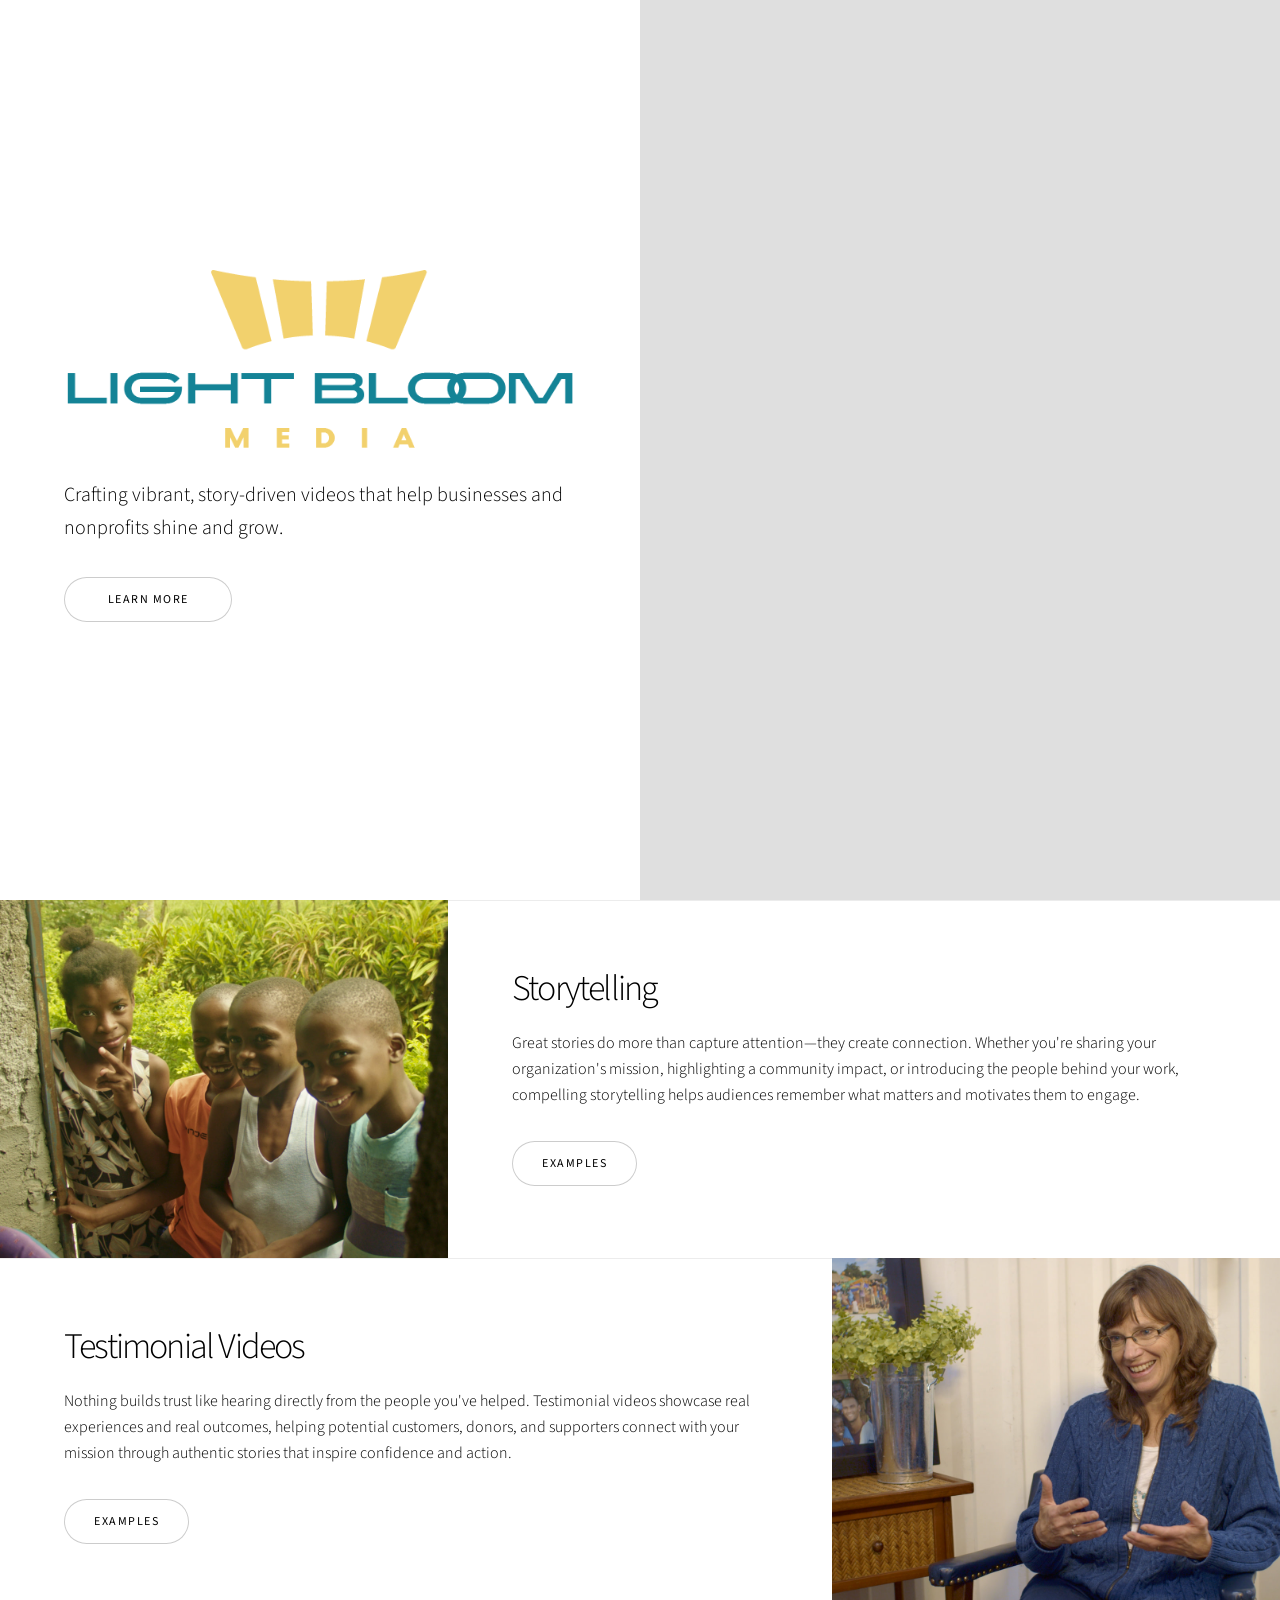
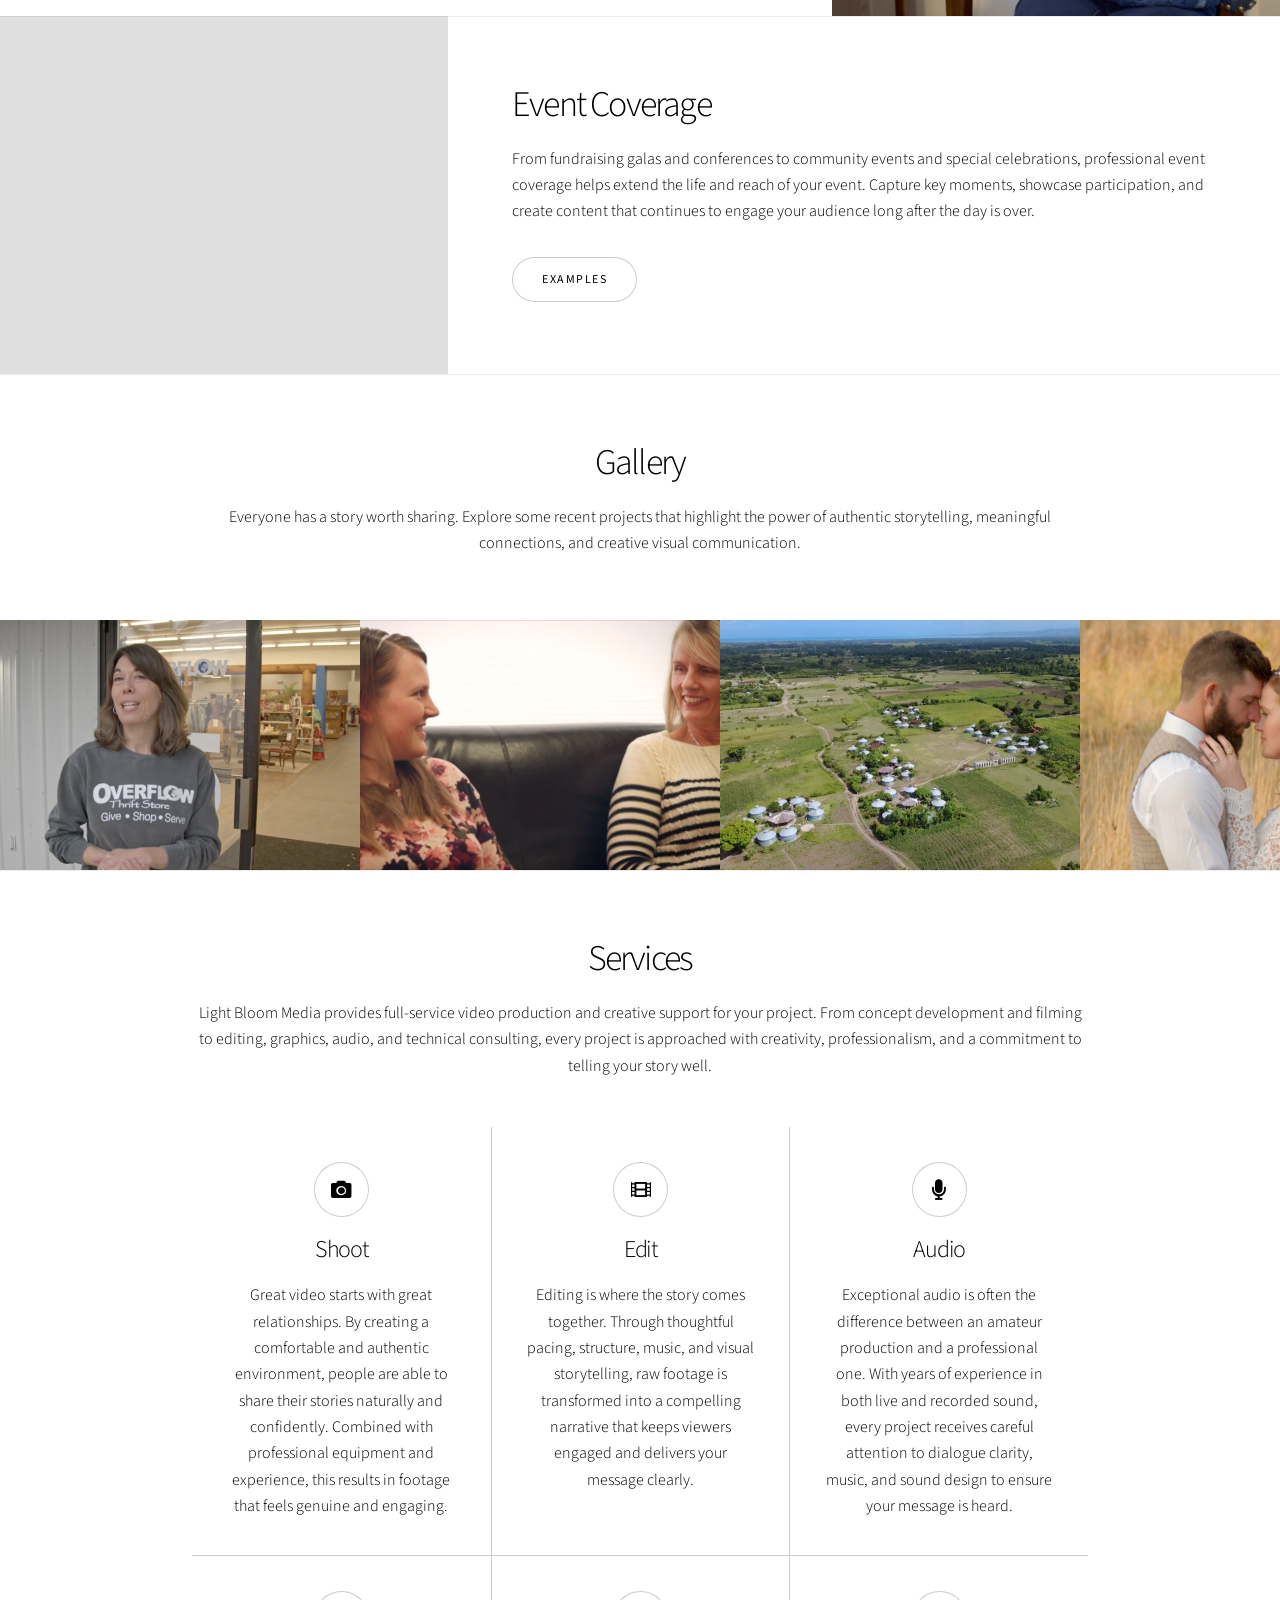
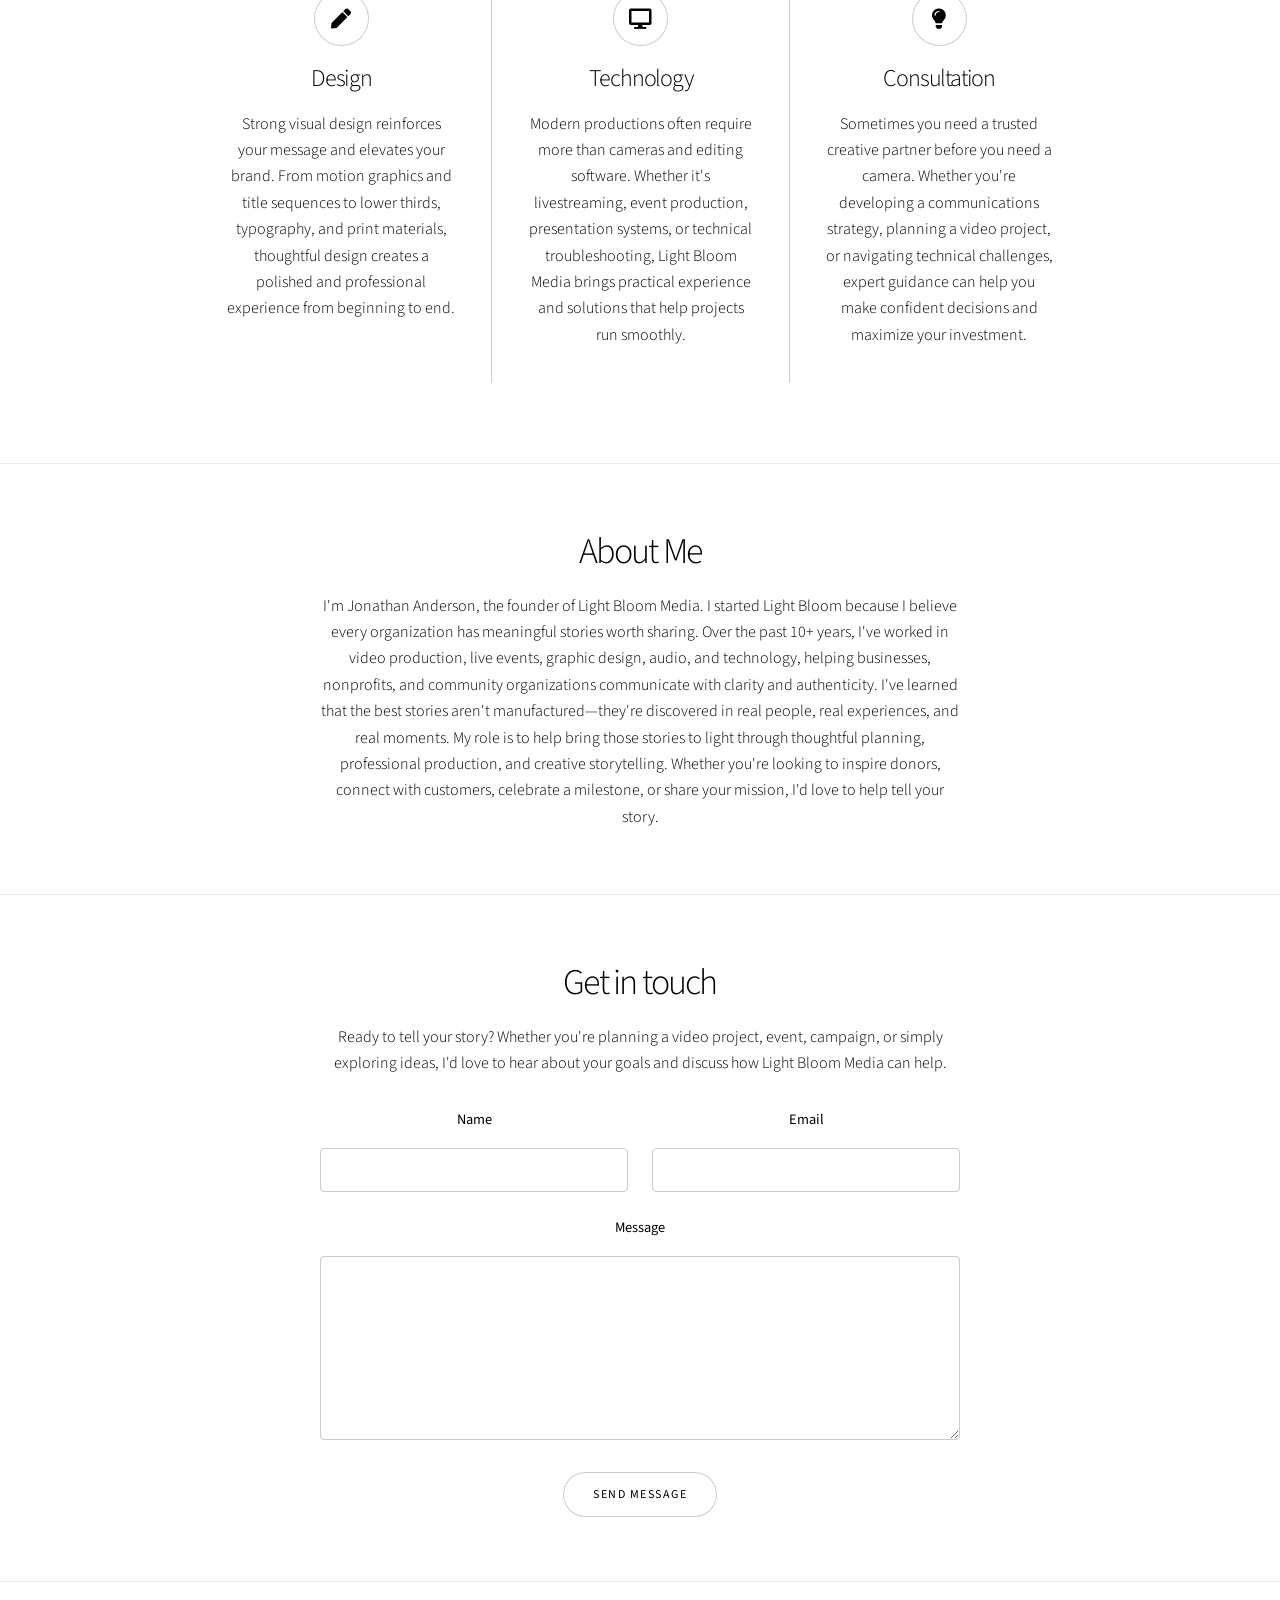
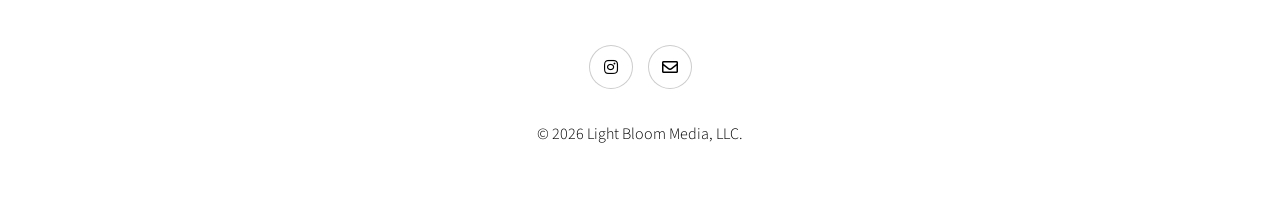
==== index.html @ f7e00048 "Add files via upload" ====
<!DOCTYPE HTML>
<!--
	Story by HTML5 UP
	html5up.net | @ajlkn
	Free for personal and commercial use under the CCA 3.0 license (html5up.net/license)
-->
<html>
	<head>
		<title>Light Bloom Media | Video Production in Ames, Iowa</title>
		<meta name="description" content="Professional video production, storytelling, event coverage, and creative services for nonprofits, businesses, and organizations in Iowa.">
		<meta charset="utf-8" />
		<meta name="viewport" content="width=device-width, initial-scale=1, user-scalable=no" />
		<meta property="og:title" content="Light Bloom Media">
		<meta property="og:image" content="https://lightbloommedia.com/images/social-preview.jpg">
		<link rel="stylesheet" href="assets/css/main.css" />
		<link rel="icon" type="image/png" href="images/favicon.png">
		<noscript><link rel="stylesheet" href="assets/css/noscript.css" /></noscript>
	</head>
	<body class="is-preload">

		<!-- Wrapper -->
			<div id="wrapper" class="divided">

				<!-- One -->
					<section class="banner style1 orient-left content-align-left image-position-right fullscreen onload-image-fade-in onload-content-fade-right">
						<div class="content">
							<a href="#">
    							<img src="images/LightBloomLogo.png" class="hero-logo" alt="Light Bloom Media Logo">
							</a>
							<h1></h1>
							<p class="major">Crafting vibrant, story-driven videos that help businesses and nonprofits shine and grow.</p>
							<!--
							<p>Professional video production for nonprofits, small businesses, and organizations that want to connect, inspire, and grow. With more than a decade of experience in storytelling, production, and creative strategy, Light Bloom Media helps bring your message to life through authentic, impactful video.</p>
							-->
							<ul class="actions stacked">
								<li><a href="#first" class="button big wide smooth-scroll-middle">Learn More</a></li>
							</ul>
						</div>
						<div class="image">
   							<video autoplay muted loop playsinline>
        						<source src="videos/banner-loop.mp4" type="video/mp4">
    						</video>
						</div>
					</section>

				<!-- Two -->
					<section class="spotlight style1 orient-right content-align-left image-position-center onscroll-image-fade-in" id="first">
						<div class="content">
							<h2>Storytelling</h2>
							<p>Great stories do more than capture attention—they create connection. Whether you're sharing your organization's mission, highlighting a community impact, or introducing the people behind your work, compelling storytelling helps audiences remember what matters and motivates them to engage.</p>
							
							<ul class="actions stacked">
								<li><a href="#gallery" class="button smooth-scroll-middle">Examples</a></li>
							</ul>
						</div>
						<div class="image">
							<img src="images/spotlight01.jpg" alt="" />
						</div>
					</section>

				<!-- Three -->
					<section class="spotlight style1 orient-left content-align-left image-position-center onscroll-image-fade-in">
						<div class="content">
							<h2>Testimonial Videos</h2>
							<p>Nothing builds trust like hearing directly from the people you've helped. Testimonial videos showcase real experiences and real outcomes, helping potential customers, donors, and supporters connect with your mission through authentic stories that inspire confidence and action.</p>
							<ul class="actions stacked">
								<li><a href="#gallery" class="button smooth-scroll-middle">Examples</a></li>
							</ul>
						</div>
						<div class="image">
							<img src="images/spotlight02.jpg" alt="" />
						</div>
					</section>

				<!-- Four -->
					<section class="spotlight style1 orient-right content-align-left image-position-center onscroll-image-fade-in">
						<div class="content">
							<h2>Event Coverage</h2>
							<p>From fundraising galas and conferences to community events and special celebrations, professional event coverage helps extend the life and reach of your event. Capture key moments, showcase participation, and create content that continues to engage your audience long after the day is over.</p>
							<ul class="actions stacked">
								<li><a href="#gallery" class="button smooth-scroll-middle">Examples</a></li>
							</ul>
						</div>
						<div class="image">
							<img src="images/spotlight03.jpg" alt="" />
						</div>
					</section>

				<!-- Five -->
					<section id="gallery" class="wrapper style1 align-center">
						<div class="inner">
							<h2>Gallery</h2>
							<p>Everyone has a story worth sharing. Explore some recent projects that highlight the power of authentic storytelling, meaningful connections, and creative visual communication.</p>
						</div>

						<!-- Gallery -->
							<div class="gallery style2 medium lightbox onscroll-fade-in">
								
								<article>
									<a href="https://youtu.be/zfo6yn4j-vM?si=Jwyz22URP2anFP8B" class="image" target="_blank">
										<img src="images/gallery/thumbs/Overflow02_Thumb.jpg" alt="" />
									</a>
									<div class="caption">
										<h3>Overflow Thrift Stores</h3>
										<p>Sharing this non-profit's amazing journey and incredible impact.</p>
										<ul class="actions fixed">
											<li><span class="button small">View</span></li>
										</ul>
									</div>
								</article>

								<article>
									<a href="https://youtu.be/YZbrfVzcMxw?si=xcRbR5KcUyZwLhSa" class="image" target="_blank">
										<img src="images/gallery/thumbs/Obria01_Thumb.jpg" alt="" />
									</a>
									<div class="caption">
										<h3>Obria Clinics</h3>
										<p>Shedding light on heartfelt and human connection moments.</p>
										<ul class="actions fixed">
											<li><span class="button small">View</span></li>
										</ul>
									</div>
								</article>
								<article>
									<a href="https://youtu.be/iaEE2YuQV08?si=D22RiLDFnsC9GdOX" class="image" target="_blank">
										<img src="images/gallery/thumbs/GoServ01_Thumb.jpg" alt="" />
									</a>
									<div class="caption">
										<h3>GoServ Global</h3>
										<p>Highlighting the stories of organizations that help, and how you can partner.</p>
										<ul class="actions fixed">
											<li><span class="button small">View</span></li>
										</ul>
									</div>
								</article>
								<article>
									<a href="https://youtu.be/Cdg1iQUGsQk?si=qFujRtHtUBbdiPmO" class="image" target="_blank">
										<img src="images/gallery/thumbs/Wedding01_Thumb.jpg" alt="" />
									</a>
									<div class="caption">
										<h3>Weddings</h3>
										<p>Capturing the moments, memories, and beauty of this life-changing day.</p>
										<ul class="actions fixed">
											<li><span class="button small">View</span></li>
										</ul>
									</div>
								</article>
								<!--
								<article>
									<a href="images/gallery/fulls/05.jpg" class="image">
										<img src="images/gallery/thumbs/05.jpg" alt="" />
									</a>
									<div class="caption">
										<h3>Ultrices Magna</h3>
										<p>Lorem ipsum dolor amet, consectetur magna etiam elit. Etiam sed ultrices.</p>
										<ul class="actions fixed">
											<li><span class="button small">View</span></li>
										</ul>
									</div>
								</article>
								<article>
									<a href="images/gallery/fulls/06.jpg" class="image">
										<img src="images/gallery/thumbs/06.jpg" alt="" />
									</a>
									<div class="caption">
										<h3>Sed Tempus</h3>
										<p>Lorem ipsum dolor amet, consectetur magna etiam elit. Etiam sed ultrices.</p>
										<ul class="actions fixed">
											<li><span class="button small">View</span></li>
										</ul>
									</div>
								</article>
								<article>
									<a href="images/gallery/fulls/07.jpg" class="image">
										<img src="images/gallery/thumbs/07.jpg" alt="" />
									</a>
									<div class="caption">
										<h3>Ipsum Lorem</h3>
										<p>Lorem ipsum dolor amet, consectetur magna etiam elit. Etiam sed ultrices.</p>
										<ul class="actions fixed">
											<li><span class="button small">View</span></li>
										</ul>
									</div>
								</article>
								<article>
									<a href="images/gallery/fulls/08.jpg" class="image">
										<img src="images/gallery/thumbs/08.jpg" alt="" />
									</a>
									<div class="caption">
										<h3>Magna Risus</h3>
										<p>Lorem ipsum dolor amet, consectetur magna etiam elit. Etiam sed ultrices.</p>
										<ul class="actions fixed">
											<li><span class="button small">View</span></li>
										</ul>
									</div>
								</article>
								<article>
									<a href="images/gallery/fulls/09.jpg" class="image">
										<img src="images/gallery/thumbs/09.jpg" alt="" />
									</a>
									<div class="caption">
										<h3>Tempus Dolor</h3>
										<p>Lorem ipsum dolor amet, consectetur magna etiam elit. Etiam sed ultrices.</p>
										<ul class="actions fixed">
											<li><span class="button small">View</span></li>
										</ul>
									</div>
								</article>
								<article>
									<a href="images/gallery/fulls/10.jpg" class="image">
										<img src="images/gallery/thumbs/10.jpg" alt="" />
									</a>
									<div class="caption">
										<h3>Sed Etiam</h3>
										<p>Lorem ipsum dolor amet, consectetur magna etiam elit. Etiam sed ultrices.</p>
										<ul class="actions fixed">
											<li><span class="button small">View</span></li>
										</ul>
									</div>
								</article>
								<article>
									<a href="images/gallery/fulls/11.jpg" class="image">
										<img src="images/gallery/thumbs/11.jpg" alt="" />
									</a>
									<div class="caption">
										<h3>Magna Lorem</h3>
										<p>Lorem ipsum dolor amet, consectetur magna etiam elit. Etiam sed ultrices.</p>
										<ul class="actions fixed">
											<li><span class="button small">View</span></li>
										</ul>
									</div>
								</article>
								<article>
									<a href="images/gallery/fulls/12.jpg" class="image">
										<img src="images/gallery/thumbs/12.jpg" alt="" />
									</a>
									<div class="caption">
										<h3>Ipsum Dolor</h3>
										<p>Lorem ipsum dolor amet, consectetur magna etiam elit. Etiam sed ultrices.</p>
										<ul class="actions fixed">
											<li><span class="button small">View</span></li>
										</ul>
									</div>
								</article>
								-->
							</div>

					</section>

				<!-- Six -->
					<section class="wrapper style1 align-center">
						<div class="inner">
							<h2>Services</h2>
							<p>Light Bloom Media provides full-service video production and creative support for your project. From concept development and filming to editing, graphics, audio, and technical consulting, every project is approached with creativity, professionalism, and a commitment to telling your story well.
							</p>
							<div class="items style1 medium onscroll-fade-in">
								<section>
									<span class="icon solid style2 major fa-camera"></span>
									<h3>Shoot</h3>
									<p>Great video starts with great relationships. By creating a comfortable and authentic environment, people are able to share their stories naturally and confidently. Combined with professional equipment and experience, this results in footage that feels genuine and engaging.</p>
								</section>
								<section>
									<span class="icon solid style2 major fa-film"></span>
									<h3>Edit</h3>
									<p>Editing is where the story comes together. Through thoughtful pacing, structure, music, and visual storytelling, raw footage is transformed into a compelling narrative that keeps viewers engaged and delivers your message clearly.</p>
								</section>
								<section>
									<span class="icon solid style2 major fa-microphone"></span>
									<h3>Audio</h3>
									<p>Exceptional audio is often the difference between an amateur production and a professional one. With years of experience in both live and recorded sound, every project receives careful attention to dialogue clarity, music, and sound design to ensure your message is heard.</p>
								</section>
								<section>
									<span class="icon solid style2 major fa-pen"></span>
									<h3>Design</h3>
									<p>Strong visual design reinforces your message and elevates your brand. From motion graphics and title sequences to lower thirds, typography, and print materials, thoughtful design creates a polished and professional experience from beginning to end.</p>
								</section>
								<section>
									<span class="icon solid style2 major fa-desktop"></span>
									<h3>Technology</h3>
									<p>Modern productions often require more than cameras and editing software. Whether it's livestreaming, event production, presentation systems, or technical troubleshooting, Light Bloom Media brings practical experience and solutions that help projects run smoothly.</p>
								</section>
								<section>
									<span class="icon solid style2 major fa-lightbulb"></span>
									<h3>Consultation</h3>
									<p>Sometimes you need a trusted creative partner before you need a camera. Whether you're developing a communications strategy, planning a video project, or navigating technical challenges, expert guidance can help you make confident decisions and maximize your investment.</p>
								</section>
<!--
								<section>
									<span class="icon solid style2 major fa-desktop"></span>
									<h3>Aliquam</h3>
									<p>Capturing honest moments is more than just using the right gear, it's helping people feel at ease so they can share from the heart.</p>
								</section>
								<section>
									<span class="icon solid style2 major fa-sync-alt"></span>
									<h3>Elit</h3>
									<p>Lorem ipsum dolor sit amet, consectetur adipiscing elit. Morbi dui turpis, cursus eget orci amet aliquam congue semper. Etiam eget ultrices risus nec tempor elit.</p>
								</section>
								<section>
									<span class="icon solid style2 major fa-hashtag"></span>
									<h3>Morbi</h3>
									<p>Lorem ipsum dolor sit amet, consectetur adipiscing elit. Morbi dui turpis, cursus eget orci amet aliquam congue semper. Etiam eget ultrices risus nec tempor elit.</p>
								</section>
								<section>
									<span class="icon solid style2 major fa-bolt"></span>
									<h3>Turpis</h3>
									<p>Lorem ipsum dolor sit amet, consectetur adipiscing elit. Morbi dui turpis, cursus eget orci amet aliquam congue semper. Etiam eget ultrices risus nec tempor elit.</p>
								</section>
								<section>
									<span class="icon solid style2 major fa-envelope"></span>
									<h3>Ultrices</h3>
									<p>Lorem ipsum dolor sit amet, consectetur adipiscing elit. Morbi dui turpis, cursus eget orci amet aliquam congue semper. Etiam eget ultrices risus nec tempor elit.</p>
								</section>
								<section>
									<span class="icon solid style2 major fa-leaf"></span>
									<h3>Risus</h3>
									<p>Lorem ipsum dolor sit amet, consectetur adipiscing elit. Morbi dui turpis, cursus eget orci amet aliquam congue semper. Etiam eget ultrices risus nec tempor elit.</p>
								</section>
-->
							</div>
						</div>
					</section>

				<!-- 6.5 -->
					<section class="wrapper style1 align-center">
						<div class="inner medium">
							<h2>About Me</h2>
							<p>I'm Jonathan Anderson, the founder of Light Bloom Media. I started Light Bloom because I believe every organization has meaningful stories worth sharing. Over the past 10+ years, I've worked in video production, live events, graphic design, audio, and technology, helping businesses, nonprofits, and community organizations communicate with clarity and authenticity. I've learned that the best stories aren't manufactured—they're discovered in real people, real experiences, and real moments. My role is to help bring those stories to light through thoughtful planning, professional production, and creative storytelling. Whether you're looking to inspire donors, connect with customers, celebrate a milestone, or share your mission, I'd love to help tell your story.</p>

						</div>
					</section>	

				<!-- Seven -->
					<section class="wrapper style1 align-center">
						<div class="inner medium">
							<h2>Get in touch</h2>
							<p>Ready to tell your story? Whether you're planning a video project, event, campaign, or simply exploring ideas, I'd love to hear about your goals and discuss how Light Bloom Media can help.</p>
							<form method="POST" action="/api/contact">
								<div class="fields">
									<div class="field half">
										<label for="name">Name</label>
										<input type="text" name="name" id="name" value="" />
									</div>
									<div class="field half">
										<label for="email">Email</label>
										<input type="email" name="email" id="email" value="" />
									</div>
									<div class="field">
										<label for="message">Message</label>
										<textarea name="message" id="message" rows="6"></textarea>
									</div>
								</div>
								<ul class="actions special">
									<li><input type="submit" name="submit" id="submit" value="Send Message" /></li>
								</ul>
							</form>

						</div>
					</section>

					

				<!-- Footer -->
					<footer class="wrapper style1 align-center">
						<div class="inner">
							<ul class="icons">
								<!--
								<li><a href="#" class="icon brands style2 fa-twitter"><span class="label">Twitter</span></a></li>
								<li><a href="#" class="icon brands style2 fa-facebook-f"><span class="label">Facebook</span></a></li>
								-->
								<li><a href="https://www.instagram.com/lightbloommedia/" class="icon brands style2 fa-instagram"><span class="label">Instagram</span></a></li>
								<!--
								<li><a href="#" class="icon brands style2 fa-linkedin-in"><span class="label">LinkedIn</span></a></li>
								-->
								<li><a href="mailto:jhughanderson@gmail.com" class="icon style2 fa-envelope"><span class="label">Email</span></a></li>
							</ul>
							<p>&copy; 2026 Light Bloom Media, LLC.</p>
						</div>
					</footer>

			</div>

		<!-- Scripts -->
			<script src="assets/js/jquery.min.js"></script>
			<script src="assets/js/jquery.scrollex.min.js"></script>
			<script src="assets/js/jquery.scrolly.min.js"></script>
			<script src="assets/js/browser.min.js"></script>
			<script src="assets/js/breakpoints.min.js"></script>
			<script src="assets/js/util.js"></script>
			<script src="assets/js/main.js"></script>

	</body>
</html>
---- assets/css/main.css ----
@import url(fontawesome-all.min.css);
@import url("https://fonts.googleapis.com/css?family=Source+Sans+Pro:300,300i,400,400i");

/*
	Story by HTML5 UP
	html5up.net | @ajlkn
	Free for personal and commercial use under the CCA 3.0 license (html5up.net/license)
*/

html, body, div, span, applet, object,
iframe, h1, h2, h3, h4, h5, h6, p, blockquote,
pre, a, abbr, acronym, address, big, cite,
code, del, dfn, em, img, ins, kbd, q, s, samp,
small, strike, strong, sub, sup, tt, var, b,
u, i, center, dl, dt, dd, ol, ul, li, fieldset,
form, label, legend, table, caption, tbody,
tfoot, thead, tr, th, td, article, aside,
canvas, details, embed, figure, figcaption,
footer, header, hgroup, menu, nav, output, ruby,
section, summary, time, mark, audio, video {
	margin: 0;
	padding: 0;
	border: 0;
	font-size: 100%;
	font: inherit;
	vertical-align: baseline;}

article, aside, details, figcaption, figure,
footer, header, hgroup, menu, nav, section {
	display: block;}

body {
	line-height: 1;
}

ol, ul {
	list-style: none;
}

blockquote, q {
	quotes: none;
}

	blockquote:before, blockquote:after, q:before, q:after {
		content: '';
		content: none;
	}

table {
	border-collapse: collapse;
	border-spacing: 0;
}

body {
	-webkit-text-size-adjust: none;
}

mark {
	background-color: transparent;
	color: inherit;
}

input::-moz-focus-inner {
	border: 0;
	padding: 0;
}

input, select, textarea {
	-moz-appearance: none;
	-webkit-appearance: none;
	-ms-appearance: none;
	appearance: none;
}

.hero-logo {
    width: 100%;
    max-width: 533px;
    height: auto;
}

.banner .image video {
    width: 100%;
    height: 100%;
    object-fit: cover;
    display: block;
}

/* Basic */

	@-ms-viewport {
		width: device-width;
	}

	body {
		-ms-overflow-style: scrollbar;
	}

	@media screen and (max-width: 480px) {

		html, body {
			min-width: 320px;
		}

	}

	html {
		box-sizing: border-box;
	}

	*, *:before, *:after {
		box-sizing: inherit;
	}

	body {
		background: #ffffff;
	}

		body.is-preload *, body.is-preload *:before, body.is-preload *:after {
			-moz-animation: none !important;
			-webkit-animation: none !important;
			-ms-animation: none !important;
			animation: none !important;
			-moz-transition: none !important;
			-webkit-transition: none !important;
			-ms-transition: none !important;
			transition: none !important;
		}

/* Type */

	html {
		font-size: 18pt;
	}

		@media screen and (max-width: 1680px) {

			html {
				font-size: 14pt;
			}

		}

		@media screen and (max-width: 1280px) {

			html {
				font-size: 12pt;
			}

		}

		@media screen and (max-width: 736px) {

			html {
				font-size: 11pt;
			}

		}

		@media screen and (max-width: 360px) {

			html {
				font-size: 10pt;
			}

		}

	body {
		background-color: #ffffff;
		color: #000000;
	}

	body, input, select, textarea {
		font-family: "Source Sans Pro", Helvetica, sans-serif;
		font-size: 1rem;
		font-weight: 300;
		line-height: 1.65;
	}

	a {
		-moz-transition: color 0.2s ease-in-out;
		-webkit-transition: color 0.2s ease-in-out;
		-ms-transition: color 0.2s ease-in-out;
		transition: color 0.2s ease-in-out;
		text-decoration: underline;
	}

		a:hover {
			text-decoration: none;
		}

	strong, b {
		font-weight: 400;
	}

	em, i {
		font-style: italic;
	}

	p {
		margin: 0 0 2rem 0;
	}

		p.major {
			font-size: 1.25rem;
		}

	h1, h2, h3, h4, h5, h6 {
		font-weight: 300;
		line-height: 1.375;
		letter-spacing: -0.05em;
		margin: 0 0 1rem 0;
	}

		h1 a, h2 a, h3 a, h4 a, h5 a, h6 a {
			color: inherit;
			text-decoration: none;
		}

	h1 {
		font-size: 3.5rem;
		line-height: 1.2;
	}

	h2 {
		font-size: 2.25rem;
	}

	h3 {
		font-size: 1.5rem;
	}

	h4 {
		font-size: 1.1rem;
	}

	h5 {
		font-size: 0.9rem;
	}

	h6 {
		font-size: 0.7rem;
	}

	sub {
		font-size: 0.8rem;
		position: relative;
		top: 0.5rem;
	}

	sup {
		font-size: 0.8rem;
		position: relative;
		top: -0.5rem;
	}

	blockquote {
		border-left: solid 4px;
		font-style: italic;
		margin: 0 0 2rem 0;
		padding: 0.5rem 0 0.5rem 2rem;
	}

	code {
		border-radius: 4px;
		font-family: "Courier New", monospace;
		font-size: 0.9em;
		margin: 0 0.25rem;
		padding: 0.25rem 0.325rem;
	}

	pre {
		-webkit-overflow-scrolling: touch;
		font-family: "Courier New", monospace;
		font-size: 0.9em;
		margin: 0 0 2rem 0;
	}

		pre code {
			display: block;
			line-height: 1.5;
			padding: 0.75rem 1rem;
			overflow-x: auto;
		}

	hr {
		border: 0;
		border-bottom: solid 1px;
		margin: 2.5rem 0;
	}

		hr.major {
			margin: 3.5rem 0;
		}

	.align-left {
		text-align: left;
	}

	.align-center {
		text-align: center;
	}

	.align-right {
		text-align: right;
	}

	@media screen and (max-width: 736px) {

		p.major {
			font-size: 1.1rem;
		}

		h1 {
			font-size: 2.5rem;
		}

		h2 {
			font-size: 2rem;
		}

		h3 {
			font-size: 1.25rem;
		}

		h4 {
			font-size: 1rem;
		}

	}

	input, select, textarea {
		color: #000000;
	}

	a {
		color: #000000;
	}

		a:hover {
			color: #47D3E5;
		}

	strong, b {
		color: #000000;
	}

	h1, h2, h3, h4, h5, h6 {
		color: #000000;
	}

	blockquote {
		border-left-color: rgba(0, 0, 0, 0.2);
	}

	code {
		background: rgba(0, 0, 0, 0.05);
		border-color: rgba(0, 0, 0, 0.2);
	}

	hr {
		border-bottom-color: rgba(0, 0, 0, 0.2);
	}

/* Row */

	.row {
		display: flex;
		flex-wrap: wrap;
		box-sizing: border-box;
		align-items: stretch;
	}

		.row > * {
			box-sizing: border-box;
		}

		.row.gtr-uniform > * > :last-child {
			margin-bottom: 0;
		}

		.row.aln-left {
			justify-content: flex-start;
		}

		.row.aln-center {
			justify-content: center;
		}

		.row.aln-right {
			justify-content: flex-end;
		}

		.row.aln-top {
			align-items: flex-start;
		}

		.row.aln-middle {
			align-items: center;
		}

		.row.aln-bottom {
			align-items: flex-end;
		}

		.row > .imp {
			order: -1;
		}

		.row > .col-1 {
			width: 8.33333%;
		}

		.row > .off-1 {
			margin-left: 8.33333%;
		}

		.row > .col-2 {
			width: 16.66667%;
		}

		.row > .off-2 {
			margin-left: 16.66667%;
		}

		.row > .col-3 {
			width: 25%;
		}

		.row > .off-3 {
			margin-left: 25%;
		}

		.row > .col-4 {
			width: 33.33333%;
		}

		.row > .off-4 {
			margin-left: 33.33333%;
		}

		.row > .col-5 {
			width: 41.66667%;
		}

		.row > .off-5 {
			margin-left: 41.66667%;
		}

		.row > .col-6 {
			width: 50%;
		}

		.row > .off-6 {
			margin-left: 50%;
		}

		.row > .col-7 {
			width: 58.33333%;
		}

		.row > .off-7 {
			margin-left: 58.33333%;
		}

		.row > .col-8 {
			width: 66.66667%;
		}

		.row > .off-8 {
			margin-left: 66.66667%;
		}

		.row > .col-9 {
			width: 75%;
		}

		.row > .off-9 {
			margin-left: 75%;
		}

		.row > .col-10 {
			width: 83.33333%;
		}

		.row > .off-10 {
			margin-left: 83.33333%;
		}

		.row > .col-11 {
			width: 91.66667%;
		}

		.row > .off-11 {
			margin-left: 91.66667%;
		}

		.row > .col-12 {
			width: 100%;
		}

		.row > .off-12 {
			margin-left: 100%;
		}

		.row.gtr-0 {
			margin-top: 0;
			margin-left: 0rem;
		}

			.row.gtr-0 > * {
				padding: 0 0 0 0rem;
			}

			.row.gtr-0.gtr-uniform {
				margin-top: 0rem;
			}

				.row.gtr-0.gtr-uniform > * {
					padding-top: 0rem;
				}

		.row.gtr-25 {
			margin-top: 0;
			margin-left: -0.5rem;
		}

			.row.gtr-25 > * {
				padding: 0 0 0 0.5rem;
			}

			.row.gtr-25.gtr-uniform {
				margin-top: -0.5rem;
			}

				.row.gtr-25.gtr-uniform > * {
					padding-top: 0.5rem;
				}

		.row.gtr-50 {
			margin-top: 0;
			margin-left: -1rem;
		}

			.row.gtr-50 > * {
				padding: 0 0 0 1rem;
			}

			.row.gtr-50.gtr-uniform {
				margin-top: -1rem;
			}

				.row.gtr-50.gtr-uniform > * {
					padding-top: 1rem;
				}

		.row {
			margin-top: 0;
			margin-left: -2rem;
		}

			.row > * {
				padding: 0 0 0 2rem;
			}

			.row.gtr-uniform {
				margin-top: -2rem;
			}

				.row.gtr-uniform > * {
					padding-top: 2rem;
				}

		.row.gtr-150 {
			margin-top: 0;
			margin-left: -3rem;
		}

			.row.gtr-150 > * {
				padding: 0 0 0 3rem;
			}

			.row.gtr-150.gtr-uniform {
				margin-top: -3rem;
			}

				.row.gtr-150.gtr-uniform > * {
					padding-top: 3rem;
				}

		.row.gtr-200 {
			margin-top: 0;
			margin-left: -4rem;
		}

			.row.gtr-200 > * {
				padding: 0 0 0 4rem;
			}

			.row.gtr-200.gtr-uniform {
				margin-top: -4rem;
			}

				.row.gtr-200.gtr-uniform > * {
					padding-top: 4rem;
				}

		@media screen and (max-width: 1680px) {

			.row {
				display: flex;
				flex-wrap: wrap;
				box-sizing: border-box;
				align-items: stretch;
			}

				.row > * {
					box-sizing: border-box;
				}

				.row.gtr-uniform > * > :last-child {
					margin-bottom: 0;
				}

				.row.aln-left {
					justify-content: flex-start;
				}

				.row.aln-center {
					justify-content: center;
				}

				.row.aln-right {
					justify-content: flex-end;
				}

				.row.aln-top {
					align-items: flex-start;
				}

				.row.aln-middle {
					align-items: center;
				}

				.row.aln-bottom {
					align-items: flex-end;
				}

				.row > .imp-xlarge {
					order: -1;
				}

				.row > .col-1-xlarge {
					width: 8.33333%;
				}

				.row > .off-1-xlarge {
					margin-left: 8.33333%;
				}

				.row > .col-2-xlarge {
					width: 16.66667%;
				}

				.row > .off-2-xlarge {
					margin-left: 16.66667%;
				}

				.row > .col-3-xlarge {
					width: 25%;
				}

				.row > .off-3-xlarge {
					margin-left: 25%;
				}

				.row > .col-4-xlarge {
					width: 33.33333%;
				}

				.row > .off-4-xlarge {
					margin-left: 33.33333%;
				}

				.row > .col-5-xlarge {
					width: 41.66667%;
				}

				.row > .off-5-xlarge {
					margin-left: 41.66667%;
				}

				.row > .col-6-xlarge {
					width: 50%;
				}

				.row > .off-6-xlarge {
					margin-left: 50%;
				}

				.row > .col-7-xlarge {
					width: 58.33333%;
				}

				.row > .off-7-xlarge {
					margin-left: 58.33333%;
				}

				.row > .col-8-xlarge {
					width: 66.66667%;
				}

				.row > .off-8-xlarge {
					margin-left: 66.66667%;
				}

				.row > .col-9-xlarge {
					width: 75%;
				}

				.row > .off-9-xlarge {
					margin-left: 75%;
				}

				.row > .col-10-xlarge {
					width: 83.33333%;
				}

				.row > .off-10-xlarge {
					margin-left: 83.33333%;
				}

				.row > .col-11-xlarge {
					width: 91.66667%;
				}

				.row > .off-11-xlarge {
					margin-left: 91.66667%;
				}

				.row > .col-12-xlarge {
					width: 100%;
				}

				.row > .off-12-xlarge {
					margin-left: 100%;
				}

				.row.gtr-0 {
					margin-top: 0;
					margin-left: 0rem;
				}

					.row.gtr-0 > * {
						padding: 0 0 0 0rem;
					}

					.row.gtr-0.gtr-uniform {
						margin-top: 0rem;
					}

						.row.gtr-0.gtr-uniform > * {
							padding-top: 0rem;
						}

				.row.gtr-25 {
					margin-top: 0;
					margin-left: -0.5rem;
				}

					.row.gtr-25 > * {
						padding: 0 0 0 0.5rem;
					}

					.row.gtr-25.gtr-uniform {
						margin-top: -0.5rem;
					}

						.row.gtr-25.gtr-uniform > * {
							padding-top: 0.5rem;
						}

				.row.gtr-50 {
					margin-top: 0;
					margin-left: -1rem;
				}

					.row.gtr-50 > * {
						padding: 0 0 0 1rem;
					}

					.row.gtr-50.gtr-uniform {
						margin-top: -1rem;
					}

						.row.gtr-50.gtr-uniform > * {
							padding-top: 1rem;
						}

				.row {
					margin-top: 0;
					margin-left: -2rem;
				}

					.row > * {
						padding: 0 0 0 2rem;
					}

					.row.gtr-uniform {
						margin-top: -2rem;
					}

						.row.gtr-uniform > * {
							padding-top: 2rem;
						}

				.row.gtr-150 {
					margin-top: 0;
					margin-left: -3rem;
				}

					.row.gtr-150 > * {
						padding: 0 0 0 3rem;
					}

					.row.gtr-150.gtr-uniform {
						margin-top: -3rem;
					}

						.row.gtr-150.gtr-uniform > * {
							padding-top: 3rem;
						}

				.row.gtr-200 {
					margin-top: 0;
					margin-left: -4rem;
				}

					.row.gtr-200 > * {
						padding: 0 0 0 4rem;
					}

					.row.gtr-200.gtr-uniform {
						margin-top: -4rem;
					}

						.row.gtr-200.gtr-uniform > * {
							padding-top: 4rem;
						}

		}

		@media screen and (max-width: 1280px) {

			.row {
				display: flex;
				flex-wrap: wrap;
				box-sizing: border-box;
				align-items: stretch;
			}

				.row > * {
					box-sizing: border-box;
				}

				.row.gtr-uniform > * > :last-child {
					margin-bottom: 0;
				}

				.row.aln-left {
					justify-content: flex-start;
				}

				.row.aln-center {
					justify-content: center;
				}

				.row.aln-right {
					justify-content: flex-end;
				}

				.row.aln-top {
					align-items: flex-start;
				}

				.row.aln-middle {
					align-items: center;
				}

				.row.aln-bottom {
					align-items: flex-end;
				}

				.row > .imp-large {
					order: -1;
				}

				.row > .col-1-large {
					width: 8.33333%;
				}

				.row > .off-1-large {
					margin-left: 8.33333%;
				}

				.row > .col-2-large {
					width: 16.66667%;
				}

				.row > .off-2-large {
					margin-left: 16.66667%;
				}

				.row > .col-3-large {
					width: 25%;
				}

				.row > .off-3-large {
					margin-left: 25%;
				}

				.row > .col-4-large {
					width: 33.33333%;
				}

				.row > .off-4-large {
					margin-left: 33.33333%;
				}

				.row > .col-5-large {
					width: 41.66667%;
				}

				.row > .off-5-large {
					margin-left: 41.66667%;
				}

				.row > .col-6-large {
					width: 50%;
				}

				.row > .off-6-large {
					margin-left: 50%;
				}

				.row > .col-7-large {
					width: 58.33333%;
				}

				.row > .off-7-large {
					margin-left: 58.33333%;
				}

				.row > .col-8-large {
					width: 66.66667%;
				}

				.row > .off-8-large {
					margin-left: 66.66667%;
				}

				.row > .col-9-large {
					width: 75%;
				}

				.row > .off-9-large {
					margin-left: 75%;
				}

				.row > .col-10-large {
					width: 83.33333%;
				}

				.row > .off-10-large {
					margin-left: 83.33333%;
				}

				.row > .col-11-large {
					width: 91.66667%;
				}

				.row > .off-11-large {
					margin-left: 91.66667%;
				}

				.row > .col-12-large {
					width: 100%;
				}

				.row > .off-12-large {
					margin-left: 100%;
				}

				.row.gtr-0 {
					margin-top: 0;
					margin-left: 0rem;
				}

					.row.gtr-0 > * {
						padding: 0 0 0 0rem;
					}

					.row.gtr-0.gtr-uniform {
						margin-top: 0rem;
					}

						.row.gtr-0.gtr-uniform > * {
							padding-top: 0rem;
						}

				.row.gtr-25 {
					margin-top: 0;
					margin-left: -0.5rem;
				}

					.row.gtr-25 > * {
						padding: 0 0 0 0.5rem;
					}

					.row.gtr-25.gtr-uniform {
						margin-top: -0.5rem;
					}

						.row.gtr-25.gtr-uniform > * {
							padding-top: 0.5rem;
						}

				.row.gtr-50 {
					margin-top: 0;
					margin-left: -1rem;
				}

					.row.gtr-50 > * {
						padding: 0 0 0 1rem;
					}

					.row.gtr-50.gtr-uniform {
						margin-top: -1rem;
					}

						.row.gtr-50.gtr-uniform > * {
							padding-top: 1rem;
						}

				.row {
					margin-top: 0;
					margin-left: -2rem;
				}

					.row > * {
						padding: 0 0 0 2rem;
					}

					.row.gtr-uniform {
						margin-top: -2rem;
					}

						.row.gtr-uniform > * {
							padding-top: 2rem;
						}

				.row.gtr-150 {
					margin-top: 0;
					margin-left: -3rem;
				}

					.row.gtr-150 > * {
						padding: 0 0 0 3rem;
					}

					.row.gtr-150.gtr-uniform {
						margin-top: -3rem;
					}

						.row.gtr-150.gtr-uniform > * {
							padding-top: 3rem;
						}

				.row.gtr-200 {
					margin-top: 0;
					margin-left: -4rem;
				}

					.row.gtr-200 > * {
						padding: 0 0 0 4rem;
					}

					.row.gtr-200.gtr-uniform {
						margin-top: -4rem;
					}

						.row.gtr-200.gtr-uniform > * {
							padding-top: 4rem;
						}

		}

		@media screen and (max-width: 980px) {

			.row {
				display: flex;
				flex-wrap: wrap;
				box-sizing: border-box;
				align-items: stretch;
			}

				.row > * {
					box-sizing: border-box;
				}

				.row.gtr-uniform > * > :last-child {
					margin-bottom: 0;
				}

				.row.aln-left {
					justify-content: flex-start;
				}

				.row.aln-center {
					justify-content: center;
				}

				.row.aln-right {
					justify-content: flex-end;
				}

				.row.aln-top {
					align-items: flex-start;
				}

				.row.aln-middle {
					align-items: center;
				}

				.row.aln-bottom {
					align-items: flex-end;
				}

				.row > .imp-medium {
					order: -1;
				}

				.row > .col-1-medium {
					width: 8.33333%;
				}

				.row > .off-1-medium {
					margin-left: 8.33333%;
				}

				.row > .col-2-medium {
					width: 16.66667%;
				}

				.row > .off-2-medium {
					margin-left: 16.66667%;
				}

				.row > .col-3-medium {
					width: 25%;
				}

				.row > .off-3-medium {
					margin-left: 25%;
				}

				.row > .col-4-medium {
					width: 33.33333%;
				}

				.row > .off-4-medium {
					margin-left: 33.33333%;
				}

				.row > .col-5-medium {
					width: 41.66667%;
				}

				.row > .off-5-medium {
					margin-left: 41.66667%;
				}

				.row > .col-6-medium {
					width: 50%;
				}

				.row > .off-6-medium {
					margin-left: 50%;
				}

				.row > .col-7-medium {
					width: 58.33333%;
				}

				.row > .off-7-medium {
					margin-left: 58.33333%;
				}

				.row > .col-8-medium {
					width: 66.66667%;
				}

				.row > .off-8-medium {
					margin-left: 66.66667%;
				}

				.row > .col-9-medium {
					width: 75%;
				}

				.row > .off-9-medium {
					margin-left: 75%;
				}

				.row > .col-10-medium {
					width: 83.33333%;
				}

				.row > .off-10-medium {
					margin-left: 83.33333%;
				}

				.row > .col-11-medium {
					width: 91.66667%;
				}

				.row > .off-11-medium {
					margin-left: 91.66667%;
				}

				.row > .col-12-medium {
					width: 100%;
				}

				.row > .off-12-medium {
					margin-left: 100%;
				}

				.row.gtr-0 {
					margin-top: 0;
					margin-left: 0rem;
				}

					.row.gtr-0 > * {
						padding: 0 0 0 0rem;
					}

					.row.gtr-0.gtr-uniform {
						margin-top: 0rem;
					}

						.row.gtr-0.gtr-uniform > * {
							padding-top: 0rem;
						}

				.row.gtr-25 {
					margin-top: 0;
					margin-left: -0.5rem;
				}

					.row.gtr-25 > * {
						padding: 0 0 0 0.5rem;
					}

					.row.gtr-25.gtr-uniform {
						margin-top: -0.5rem;
					}

						.row.gtr-25.gtr-uniform > * {
							padding-top: 0.5rem;
						}

				.row.gtr-50 {
					margin-top: 0;
					margin-left: -1rem;
				}

					.row.gtr-50 > * {
						padding: 0 0 0 1rem;
					}

					.row.gtr-50.gtr-uniform {
						margin-top: -1rem;
					}

						.row.gtr-50.gtr-uniform > * {
							padding-top: 1rem;
						}

				.row {
					margin-top: 0;
					margin-left: -2rem;
				}

					.row > * {
						padding: 0 0 0 2rem;
					}

					.row.gtr-uniform {
						margin-top: -2rem;
					}

						.row.gtr-uniform > * {
							padding-top: 2rem;
						}

				.row.gtr-150 {
					margin-top: 0;
					margin-left: -3rem;
				}

					.row.gtr-150 > * {
						padding: 0 0 0 3rem;
					}

					.row.gtr-150.gtr-uniform {
						margin-top: -3rem;
					}

						.row.gtr-150.gtr-uniform > * {
							padding-top: 3rem;
						}

				.row.gtr-200 {
					margin-top: 0;
					margin-left: -4rem;
				}

					.row.gtr-200 > * {
						padding: 0 0 0 4rem;
					}

					.row.gtr-200.gtr-uniform {
						margin-top: -4rem;
					}

						.row.gtr-200.gtr-uniform > * {
							padding-top: 4rem;
						}

		}

		@media screen and (max-width: 736px) {

			.row {
				display: flex;
				flex-wrap: wrap;
				box-sizing: border-box;
				align-items: stretch;
			}

				.row > * {
					box-sizing: border-box;
				}

				.row.gtr-uniform > * > :last-child {
					margin-bottom: 0;
				}

				.row.aln-left {
					justify-content: flex-start;
				}

				.row.aln-center {
					justify-content: center;
				}

				.row.aln-right {
					justify-content: flex-end;
				}

				.row.aln-top {
					align-items: flex-start;
				}

				.row.aln-middle {
					align-items: center;
				}

				.row.aln-bottom {
					align-items: flex-end;
				}

				.row > .imp-small {
					order: -1;
				}

				.row > .col-1-small {
					width: 8.33333%;
				}

				.row > .off-1-small {
					margin-left: 8.33333%;
				}

				.row > .col-2-small {
					width: 16.66667%;
				}

				.row > .off-2-small {
					margin-left: 16.66667%;
				}

				.row > .col-3-small {
					width: 25%;
				}

				.row > .off-3-small {
					margin-left: 25%;
				}

				.row > .col-4-small {
					width: 33.33333%;
				}

				.row > .off-4-small {
					margin-left: 33.33333%;
				}

				.row > .col-5-small {
					width: 41.66667%;
				}

				.row > .off-5-small {
					margin-left: 41.66667%;
				}

				.row > .col-6-small {
					width: 50%;
				}

				.row > .off-6-small {
					margin-left: 50%;
				}

				.row > .col-7-small {
					width: 58.33333%;
				}

				.row > .off-7-small {
					margin-left: 58.33333%;
				}

				.row > .col-8-small {
					width: 66.66667%;
				}

				.row > .off-8-small {
					margin-left: 66.66667%;
				}

				.row > .col-9-small {
					width: 75%;
				}

				.row > .off-9-small {
					margin-left: 75%;
				}

				.row > .col-10-small {
					width: 83.33333%;
				}

				.row > .off-10-small {
					margin-left: 83.33333%;
				}

				.row > .col-11-small {
					width: 91.66667%;
				}

				.row > .off-11-small {
					margin-left: 91.66667%;
				}

				.row > .col-12-small {
					width: 100%;
				}

				.row > .off-12-small {
					margin-left: 100%;
				}

				.row.gtr-0 {
					margin-top: 0;
					margin-left: 0rem;
				}

					.row.gtr-0 > * {
						padding: 0 0 0 0rem;
					}

					.row.gtr-0.gtr-uniform {
						margin-top: 0rem;
					}

						.row.gtr-0.gtr-uniform > * {
							padding-top: 0rem;
						}

				.row.gtr-25 {
					margin-top: 0;
					margin-left: -0.5rem;
				}

					.row.gtr-25 > * {
						padding: 0 0 0 0.5rem;
					}

					.row.gtr-25.gtr-uniform {
						margin-top: -0.5rem;
					}

						.row.gtr-25.gtr-uniform > * {
							padding-top: 0.5rem;
						}

				.row.gtr-50 {
					margin-top: 0;
					margin-left: -1rem;
				}

					.row.gtr-50 > * {
						padding: 0 0 0 1rem;
					}

					.row.gtr-50.gtr-uniform {
						margin-top: -1rem;
					}

						.row.gtr-50.gtr-uniform > * {
							padding-top: 1rem;
						}

				.row {
					margin-top: 0;
					margin-left: -2rem;
				}

					.row > * {
						padding: 0 0 0 2rem;
					}

					.row.gtr-uniform {
						margin-top: -2rem;
					}

						.row.gtr-uniform > * {
							padding-top: 2rem;
						}

				.row.gtr-150 {
					margin-top: 0;
					margin-left: -3rem;
				}

					.row.gtr-150 > * {
						padding: 0 0 0 3rem;
					}

					.row.gtr-150.gtr-uniform {
						margin-top: -3rem;
					}

						.row.gtr-150.gtr-uniform > * {
							padding-top: 3rem;
						}

				.row.gtr-200 {
					margin-top: 0;
					margin-left: -4rem;
				}

					.row.gtr-200 > * {
						padding: 0 0 0 4rem;
					}

					.row.gtr-200.gtr-uniform {
						margin-top: -4rem;
					}

						.row.gtr-200.gtr-uniform > * {
							padding-top: 4rem;
						}

		}

		@media screen and (max-width: 480px) {

			.row {
				display: flex;
				flex-wrap: wrap;
				box-sizing: border-box;
				align-items: stretch;
			}

				.row > * {
					box-sizing: border-box;
				}

				.row.gtr-uniform > * > :last-child {
					margin-bottom: 0;
				}

				.row.aln-left {
					justify-content: flex-start;
				}

				.row.aln-center {
					justify-content: center;
				}

				.row.aln-right {
					justify-content: flex-end;
				}

				.row.aln-top {
					align-items: flex-start;
				}

				.row.aln-middle {
					align-items: center;
				}

				.row.aln-bottom {
					align-items: flex-end;
				}

				.row > .imp-xsmall {
					order: -1;
				}

				.row > .col-1-xsmall {
					width: 8.33333%;
				}

				.row > .off-1-xsmall {
					margin-left: 8.33333%;
				}

				.row > .col-2-xsmall {
					width: 16.66667%;
				}

				.row > .off-2-xsmall {
					margin-left: 16.66667%;
				}

				.row > .col-3-xsmall {
					width: 25%;
				}

				.row > .off-3-xsmall {
					margin-left: 25%;
				}

				.row > .col-4-xsmall {
					width: 33.33333%;
				}

				.row > .off-4-xsmall {
					margin-left: 33.33333%;
				}

				.row > .col-5-xsmall {
					width: 41.66667%;
				}

				.row > .off-5-xsmall {
					margin-left: 41.66667%;
				}

				.row > .col-6-xsmall {
					width: 50%;
				}

				.row > .off-6-xsmall {
					margin-left: 50%;
				}

				.row > .col-7-xsmall {
					width: 58.33333%;
				}

				.row > .off-7-xsmall {
					margin-left: 58.33333%;
				}

				.row > .col-8-xsmall {
					width: 66.66667%;
				}

				.row > .off-8-xsmall {
					margin-left: 66.66667%;
				}

				.row > .col-9-xsmall {
					width: 75%;
				}

				.row > .off-9-xsmall {
					margin-left: 75%;
				}

				.row > .col-10-xsmall {
					width: 83.33333%;
				}

				.row > .off-10-xsmall {
					margin-left: 83.33333%;
				}

				.row > .col-11-xsmall {
					width: 91.66667%;
				}

				.row > .off-11-xsmall {
					margin-left: 91.66667%;
				}

				.row > .col-12-xsmall {
					width: 100%;
				}

				.row > .off-12-xsmall {
					margin-left: 100%;
				}

				.row.gtr-0 {
					margin-top: 0;
					margin-left: 0rem;
				}

					.row.gtr-0 > * {
						padding: 0 0 0 0rem;
					}

					.row.gtr-0.gtr-uniform {
						margin-top: 0rem;
					}

						.row.gtr-0.gtr-uniform > * {
							padding-top: 0rem;
						}

				.row.gtr-25 {
					margin-top: 0;
					margin-left: -0.5rem;
				}

					.row.gtr-25 > * {
						padding: 0 0 0 0.5rem;
					}

					.row.gtr-25.gtr-uniform {
						margin-top: -0.5rem;
					}

						.row.gtr-25.gtr-uniform > * {
							padding-top: 0.5rem;
						}

				.row.gtr-50 {
					margin-top: 0;
					margin-left: -1rem;
				}

					.row.gtr-50 > * {
						padding: 0 0 0 1rem;
					}

					.row.gtr-50.gtr-uniform {
						margin-top: -1rem;
					}

						.row.gtr-50.gtr-uniform > * {
							padding-top: 1rem;
						}

				.row {
					margin-top: 0;
					margin-left: -2rem;
				}

					.row > * {
						padding: 0 0 0 2rem;
					}

					.row.gtr-uniform {
						margin-top: -2rem;
					}

						.row.gtr-uniform > * {
							padding-top: 2rem;
						}

				.row.gtr-150 {
					margin-top: 0;
					margin-left: -3rem;
				}

					.row.gtr-150 > * {
						padding: 0 0 0 3rem;
					}

					.row.gtr-150.gtr-uniform {
						margin-top: -3rem;
					}

						.row.gtr-150.gtr-uniform > * {
							padding-top: 3rem;
						}

				.row.gtr-200 {
					margin-top: 0;
					margin-left: -4rem;
				}

					.row.gtr-200 > * {
						padding: 0 0 0 4rem;
					}

					.row.gtr-200.gtr-uniform {
						margin-top: -4rem;
					}

						.row.gtr-200.gtr-uniform > * {
							padding-top: 4rem;
						}

		}

		@media screen and (max-width: 360px) {

			.row {
				display: flex;
				flex-wrap: wrap;
				box-sizing: border-box;
				align-items: stretch;
			}

				.row > * {
					box-sizing: border-box;
				}

				.row.gtr-uniform > * > :last-child {
					margin-bottom: 0;
				}

				.row.aln-left {
					justify-content: flex-start;
				}

				.row.aln-center {
					justify-content: center;
				}

				.row.aln-right {
					justify-content: flex-end;
				}

				.row.aln-top {
					align-items: flex-start;
				}

				.row.aln-middle {
					align-items: center;
				}

				.row.aln-bottom {
					align-items: flex-end;
				}

				.row > .imp-xxsmall {
					order: -1;
				}

				.row > .col-1-xxsmall {
					width: 8.33333%;
				}

				.row > .off-1-xxsmall {
					margin-left: 8.33333%;
				}

				.row > .col-2-xxsmall {
					width: 16.66667%;
				}

				.row > .off-2-xxsmall {
					margin-left: 16.66667%;
				}

				.row > .col-3-xxsmall {
					width: 25%;
				}

				.row > .off-3-xxsmall {
					margin-left: 25%;
				}

				.row > .col-4-xxsmall {
					width: 33.33333%;
				}

				.row > .off-4-xxsmall {
					margin-left: 33.33333%;
				}

				.row > .col-5-xxsmall {
					width: 41.66667%;
				}

				.row > .off-5-xxsmall {
					margin-left: 41.66667%;
				}

				.row > .col-6-xxsmall {
					width: 50%;
				}

				.row > .off-6-xxsmall {
					margin-left: 50%;
				}

				.row > .col-7-xxsmall {
					width: 58.33333%;
				}

				.row > .off-7-xxsmall {
					margin-left: 58.33333%;
				}

				.row > .col-8-xxsmall {
					width: 66.66667%;
				}

				.row > .off-8-xxsmall {
					margin-left: 66.66667%;
				}

				.row > .col-9-xxsmall {
					width: 75%;
				}

				.row > .off-9-xxsmall {
					margin-left: 75%;
				}

				.row > .col-10-xxsmall {
					width: 83.33333%;
				}

				.row > .off-10-xxsmall {
					margin-left: 83.33333%;
				}

				.row > .col-11-xxsmall {
					width: 91.66667%;
				}

				.row > .off-11-xxsmall {
					margin-left: 91.66667%;
				}

				.row > .col-12-xxsmall {
					width: 100%;
				}

				.row > .off-12-xxsmall {
					margin-left: 100%;
				}

				.row.gtr-0 {
					margin-top: 0;
					margin-left: 0rem;
				}

					.row.gtr-0 > * {
						padding: 0 0 0 0rem;
					}

					.row.gtr-0.gtr-uniform {
						margin-top: 0rem;
					}

						.row.gtr-0.gtr-uniform > * {
							padding-top: 0rem;
						}

				.row.gtr-25 {
					margin-top: 0;
					margin-left: -0.5rem;
				}

					.row.gtr-25 > * {
						padding: 0 0 0 0.5rem;
					}

					.row.gtr-25.gtr-uniform {
						margin-top: -0.5rem;
					}

						.row.gtr-25.gtr-uniform > * {
							padding-top: 0.5rem;
						}

				.row.gtr-50 {
					margin-top: 0;
					margin-left: -1rem;
				}

					.row.gtr-50 > * {
						padding: 0 0 0 1rem;
					}

					.row.gtr-50.gtr-uniform {
						margin-top: -1rem;
					}

						.row.gtr-50.gtr-uniform > * {
							padding-top: 1rem;
						}

				.row {
					margin-top: 0;
					margin-left: -2rem;
				}

					.row > * {
						padding: 0 0 0 2rem;
					}

					.row.gtr-uniform {
						margin-top: -2rem;
					}

						.row.gtr-uniform > * {
							padding-top: 2rem;
						}

				.row.gtr-150 {
					margin-top: 0;
					margin-left: -3rem;
				}

					.row.gtr-150 > * {
						padding: 0 0 0 3rem;
					}

					.row.gtr-150.gtr-uniform {
						margin-top: -3rem;
					}

						.row.gtr-150.gtr-uniform > * {
							padding-top: 3rem;
						}

				.row.gtr-200 {
					margin-top: 0;
					margin-left: -4rem;
				}

					.row.gtr-200 > * {
						padding: 0 0 0 4rem;
					}

					.row.gtr-200.gtr-uniform {
						margin-top: -4rem;
					}

						.row.gtr-200.gtr-uniform > * {
							padding-top: 4rem;
						}

		}

/* Box */

	.box {
		border-radius: 4px;
		border: solid 1px;
		margin-bottom: 2rem;
		padding: 1.5rem;
	}

		.box > :last-child,
		.box > :last-child > :last-child,
		.box > :last-child > :last-child > :last-child {
			margin-bottom: 0;
		}

		.box.alt {
			border: 0;
			border-radius: 0;
			padding: 0;
		}

	.box {
		border-color: rgba(0, 0, 0, 0.2);
	}

/* Button */

	input[type="submit"],
	input[type="reset"],
	input[type="button"],
	button,
	.button {
		-moz-appearance: none;
		-webkit-appearance: none;
		-ms-appearance: none;
		appearance: none;
		-moz-transition: background-color 0.2s ease-in-out, box-shadow 0.2s ease-in-out, color 0.2s ease-in-out;
		-webkit-transition: background-color 0.2s ease-in-out, box-shadow 0.2s ease-in-out, color 0.2s ease-in-out;
		-ms-transition: background-color 0.2s ease-in-out, box-shadow 0.2s ease-in-out, color 0.2s ease-in-out;
		transition: background-color 0.2s ease-in-out, box-shadow 0.2s ease-in-out, color 0.2s ease-in-out;
		border: 0;
		cursor: pointer;
		display: inline-block;
		font-weight: 400;
		letter-spacing: 0.125em;
		text-align: center;
		text-decoration: none;
		text-transform: uppercase;
		white-space: nowrap;
		font-size: 0.75rem;
		max-width: 20rem;
		height: 3.75em;
		line-height: 3.75em;
		border-radius: 3.75em;
		padding: 0 2.5em;
		text-overflow: ellipsis;
		overflow: hidden;
	}

		input[type="submit"].icon:before,
		input[type="reset"].icon:before,
		input[type="button"].icon:before,
		button.icon:before,
		.button.icon:before {
			margin-right: 0.5rem;
		}

		input[type="submit"].fit,
		input[type="reset"].fit,
		input[type="button"].fit,
		button.fit,
		.button.fit {
			width: 100%;
		}

		input[type="submit"].small,
		input[type="reset"].small,
		input[type="button"].small,
		button.small,
		.button.small {
			font-size: 0.6rem;
			height: 3.325em;
			line-height: 3.325em;
			border-radius: 3.325em;
			padding: 0 2em;
		}

		input[type="submit"].large,
		input[type="reset"].large,
		input[type="button"].large,
		button.large,
		.button.large {
			font-size: 0.8rem;
			height: 4em;
			line-height: 4em;
			border-radius: 4em;
			padding: 0 3em;
		}

		input[type="submit"].wide,
		input[type="reset"].wide,
		input[type="button"].wide,
		button.wide,
		.button.wide {
			min-width: 14em;
		}

		input[type="submit"].disabled, input[type="submit"]:disabled,
		input[type="reset"].disabled,
		input[type="reset"]:disabled,
		input[type="button"].disabled,
		input[type="button"]:disabled,
		button.disabled,
		button:disabled,
		.button.disabled,
		.button:disabled {
			pointer-events: none;
			opacity: 0.25;
		}

	input[type="submit"],
	input[type="reset"],
	input[type="button"],
	button,
	.button {
		background-color: transparent;
		box-shadow: inset 0 0 0 1px rgba(0, 0, 0, 0.2);
		color: #000000 !important;
	}

		input[type="submit"]:hover,
		input[type="reset"]:hover,
		input[type="button"]:hover,
		button:hover,
		.button:hover {
			box-shadow: inset 0 0 0 1px #47D3E5;
			color: #47D3E5 !important;
		}

		input[type="submit"]:active,
		input[type="reset"]:active,
		input[type="button"]:active,
		button:active,
		.button:active {
			background-color: rgba(71, 211, 229, 0.2);
			box-shadow: inset 0 0 0 1px #47D3E5;
			color: #47D3E5 !important;
		}

		input[type="submit"].primary,
		input[type="reset"].primary,
		input[type="button"].primary,
		button.primary,
		.button.primary {
			background-color: #000000;
			box-shadow: none;
			color: #ffffff !important;
		}

			input[type="submit"].primary:hover,
			input[type="reset"].primary:hover,
			input[type="button"].primary:hover,
			button.primary:hover,
			.button.primary:hover {
				background-color: #47D3E5;
			}

			input[type="submit"].primary:active,
			input[type="reset"].primary:active,
			input[type="button"].primary:active,
			button.primary:active,
			.button.primary:active {
				background-color: #1ebdd1;
			}

/* Form */

	form {
		margin: 0 0 2rem 0;
	}

		form > :last-child {
			margin-bottom: 0;
		}

		form > .fields {
			display: -moz-flex;
			display: -webkit-flex;
			display: -ms-flex;
			display: flex;
			-moz-flex-wrap: wrap;
			-webkit-flex-wrap: wrap;
			-ms-flex-wrap: wrap;
			flex-wrap: wrap;
			width: calc(100% + 3rem);
			margin: -1.5rem 0 2rem -1.5rem;
		}

			form > .fields > .field {
				-moz-flex-grow: 0;
				-webkit-flex-grow: 0;
				-ms-flex-grow: 0;
				flex-grow: 0;
				-moz-flex-shrink: 0;
				-webkit-flex-shrink: 0;
				-ms-flex-shrink: 0;
				flex-shrink: 0;
				padding: 1.5rem 0 0 1.5rem;
				width: calc(100% - 1.5rem);
			}

				form > .fields > .field.half {
					width: calc(50% - 0.75rem);
				}

				form > .fields > .field.third {
					width: calc(100%/3 - 0.5rem);
				}

				form > .fields > .field.quarter {
					width: calc(25% - 0.375rem);
				}

		@media screen and (max-width: 480px) {

			form > .fields {
				width: calc(100% + 3rem);
				margin: -1.5rem 0 2rem -1.5rem;
			}

				form > .fields > .field {
					padding: 1.5rem 0 0 1.5rem;
					width: calc(100% - 1.5rem);
				}

					form > .fields > .field.half {
						width: calc(100% - 1.5rem);
					}

					form > .fields > .field.third {
						width: calc(100% - 1.5rem);
					}

					form > .fields > .field.quarter {
						width: calc(100% - 1.5rem);
					}

		}

	label {
		display: block;
		font-size: 0.9rem;
		font-weight: 400;
		margin: 0 0 1rem 0;
	}

	input[type="text"],
	input[type="password"],
	input[type="email"],
	input[type="tel"],
	input[type="search"],
	input[type="url"],
	select,
	textarea {
		-moz-appearance: none;
		-webkit-appearance: none;
		-ms-appearance: none;
		appearance: none;
		background-color: transparent;
		border-radius: 4px;
		border: none;
		border: solid 1px;
		color: inherit;
		display: block;
		outline: 0;
		padding: 0 0.825rem;
		text-decoration: none;
		width: 100%;
	}

		input[type="text"]:invalid,
		input[type="password"]:invalid,
		input[type="email"]:invalid,
		input[type="tel"]:invalid,
		input[type="search"]:invalid,
		input[type="url"]:invalid,
		select:invalid,
		textarea:invalid {
			box-shadow: none;
		}

	select {
		background-size: 1.25rem;
		background-repeat: no-repeat;
		background-position: calc(100% - 1rem) center;
		height: 2.75rem;
		padding-right: 2.75rem;
		text-overflow: ellipsis;
	}

		select:focus::-ms-value {
			background-color: transparent;
		}

		select::-ms-expand {
			display: none;
		}

	input[type="text"],
	input[type="password"],
	input[type="email"],
	input[type="tel"],
	input[type="search"],
	input[type="url"],
	select {
		height: 2.75rem;
	}

	textarea {
		padding: 0.75rem 1rem;
	}

	input[type="checkbox"],
	input[type="radio"] {
		-moz-appearance: none;
		-webkit-appearance: none;
		-ms-appearance: none;
		appearance: none;
		display: block;
		float: left;
		margin-right: -2rem;
		opacity: 0;
		width: 1rem;
		z-index: -1;
	}

		input[type="checkbox"] + label,
		input[type="radio"] + label {
			text-decoration: none;
			-moz-user-select: none;
			-webkit-user-select: none;
			-ms-user-select: none;
			user-select: none;
			cursor: pointer;
			display: inline-block;
			font-size: 1rem;
			font-weight: 300;
			padding-left: 2.4rem;
			padding-right: 0.75rem;
			position: relative;
			margin-bottom: 0;
		}

			input[type="checkbox"] + label:before,
			input[type="radio"] + label:before {
				-moz-osx-font-smoothing: grayscale;
				-webkit-font-smoothing: antialiased;
				display: inline-block;
				font-style: normal;
				font-variant: normal;
				text-rendering: auto;
				line-height: 1;
				text-transform: none !important;
				font-family: 'Font Awesome 5 Free';
				font-weight: 900;
			}

			input[type="checkbox"] + label:before,
			input[type="radio"] + label:before {
				border-radius: 4px;
				border: solid 1px;
				content: '';
				display: inline-block;
				font-size: 0.8rem;
				height: 1.65rem;
				left: 0;
				line-height: 1.65rem;
				position: absolute;
				text-align: center;
				top: 0;
				width: 1.65rem;
			}

		input[type="checkbox"]:checked + label:before,
		input[type="radio"]:checked + label:before {
			content: '\f00c';
		}

	input[type="checkbox"] + label:before {
		border-radius: 4px;
	}

	input[type="radio"] + label:before {
		border-radius: 100%;
	}

	::-webkit-input-placeholder {
		opacity: 1.0;
	}

	:-moz-placeholder {
		opacity: 1.0;
	}

	::-moz-placeholder {
		opacity: 1.0;
	}

	:-ms-input-placeholder {
		opacity: 1.0;
	}

	label {
		color: #000000;
	}

	input[type="text"],
	input[type="password"],
	input[type="email"],
	input[type="tel"],
	input[type="search"],
	input[type="url"],
	select,
	textarea {
		border-color: rgba(0, 0, 0, 0.2);
	}

		input[type="text"]:focus,
		input[type="password"]:focus,
		input[type="email"]:focus,
		input[type="tel"]:focus,
		input[type="search"]:focus,
		input[type="url"]:focus,
		select:focus,
		textarea:focus {
			border-color: #47D3E5;
			box-shadow: 0 0 0 1px #47D3E5;
		}

	select {
		background-image: url("data:image/svg+xml;charset=utf8,%3Csvg xmlns='http://www.w3.org/2000/svg' width='40' height='40' preserveAspectRatio='none' viewBox='0 0 40 40'%3E%3Cpath d='M9.4,12.3l10.4,10.4l10.4-10.4c0.2-0.2,0.5-0.4,0.9-0.4c0.3,0,0.6,0.1,0.9,0.4l3.3,3.3c0.2,0.2,0.4,0.5,0.4,0.9 c0,0.4-0.1,0.6-0.4,0.9L20.7,31.9c-0.2,0.2-0.5,0.4-0.9,0.4c-0.3,0-0.6-0.1-0.9-0.4L4.3,17.3c-0.2-0.2-0.4-0.5-0.4-0.9 c0-0.4,0.1-0.6,0.4-0.9l3.3-3.3c0.2-0.2,0.5-0.4,0.9-0.4S9.1,12.1,9.4,12.3z' fill='rgba(0, 0, 0, 0.2)' /%3E%3C/svg%3E");
	}

		select option {
			color: #000000;
			background: #ffffff;
		}

	input[type="checkbox"] + label,
	input[type="radio"] + label {
		color: #000000;
	}

		input[type="checkbox"] + label:before,
		input[type="radio"] + label:before {
			border-color: rgba(0, 0, 0, 0.2);
		}

	input[type="checkbox"]:checked + label:before,
	input[type="radio"]:checked + label:before {
		background-color: #000000;
		border-color: #000000;
		color: #ffffff;
	}

	input[type="checkbox"]:focus + label:before,
	input[type="radio"]:focus + label:before {
		border-color: #47D3E5;
		box-shadow: 0 0 0 1px #47D3E5;
	}

	::-webkit-input-placeholder {
		color: rgba(0, 0, 0, 0.75) !important;
	}

	:-moz-placeholder {
		color: rgba(0, 0, 0, 0.75) !important;
	}

	::-moz-placeholder {
		color: rgba(0, 0, 0, 0.75) !important;
	}

	:-ms-input-placeholder {
		color: rgba(0, 0, 0, 0.75) !important;
	}

/* Icon */

	.icon {
		text-decoration: none;
		border-bottom: none;
		position: relative;
		text-align: center;
	}

		.icon:before {
			-moz-osx-font-smoothing: grayscale;
			-webkit-font-smoothing: antialiased;
			display: inline-block;
			font-style: normal;
			font-variant: normal;
			text-rendering: auto;
			line-height: 1;
			text-transform: none !important;
			font-family: 'Font Awesome 5 Free';
			font-weight: 400;
		}

		.icon > .label {
			display: none;
		}

		.icon:before {
			line-height: inherit;
		}

		.icon.solid:before {
			font-weight: 900;
		}

		.icon.brands:before {
			font-family: 'Font Awesome 5 Brands';
		}

		.icon.style2:before {
			border-radius: 2.75em;
			display: inline-block;
			height: 2.75em;
			line-height: 2.75em;
			width: 2.75em;
		}

		.icon.major {
			display: block;
			margin: 0 0 1rem 0;
		}

			.icon.major:before {
				font-size: 1.25rem;
			}

	a.icon.style2:before {
		-moz-transition: background-color 0.2s ease-in-out, box-shadow 0.2s ease-in-out, color 0.2s ease-in-out;
		-webkit-transition: background-color 0.2s ease-in-out, box-shadow 0.2s ease-in-out, color 0.2s ease-in-out;
		-ms-transition: background-color 0.2s ease-in-out, box-shadow 0.2s ease-in-out, color 0.2s ease-in-out;
		transition: background-color 0.2s ease-in-out, box-shadow 0.2s ease-in-out, color 0.2s ease-in-out;
	}

	.icon.style2:before {
		box-shadow: inset 0 0 0 1px rgba(0, 0, 0, 0.2);
	}

	a.icon.style2:hover:before {
		box-shadow: inset 0 0 0 1px #47D3E5;
		color: #47D3E5;
	}

	a.icon.style2:active:before {
		background-color: rgba(71, 211, 229, 0.1);
		box-shadow: inset 0 0 0 1px #47D3E5;
		color: #47D3E5;
	}

/* Image */

	.image {
		border: 0;
		border-radius: 4px;
		display: inline-block;
		position: relative;
	}

		.image img {
			display: block;
			border-radius: 4px;
		}

		.image.left, .image.right {
			width: 40%;
			max-width: 10rem;
		}

			.image.left img, .image.right img {
				width: 100%;
			}

		.image.left {
			float: left;
			margin: 0 1.5rem 1rem 0;
			top: 0.25rem;
		}

		.image.right {
			float: right;
			margin: 0 0 1rem 1.5rem;
			top: 0.25rem;
		}

		.image.fit {
			display: block;
			margin: 0 0 2rem 0;
			width: 100%;
		}

			.image.fit img {
				width: 100%;
			}

		.image.main {
			display: block;
			margin: 0 0 3rem 0;
			width: 100%;
		}

			.image.main img {
				width: 100%;
			}

/* List */

	ol {
		list-style: decimal;
		margin: 0 0 2rem 0;
		padding-left: 1.25rem;
	}

		ol li {
			padding-left: 0.25rem;
		}

	ul {
		list-style: disc;
		margin: 0 0 2rem 0;
		padding-left: 1rem;
	}

		ul li {
			padding-left: 0.5rem;
		}

		ul.alt {
			list-style: none;
			padding-left: 0;
		}

			ul.alt li {
				border-top: solid 1px;
				padding: 0.5rem 0;
			}

				ul.alt li:first-child {
					border-top: 0;
					padding-top: 0;
				}

	dl {
		margin: 0 0 2rem 0;
	}

		dl dt {
			display: block;
			font-weight: 400;
			margin: 0 0 1rem 0;
		}

		dl dd {
			margin-left: 2rem;
		}

		dl.style2 dt {
			width: 25%;
			float: left;
		}

		dl.style2 dd {
			width: 70%;
			float: left;
		}

		dl.style2:after {
			content: '';
			display: block;
			clear: both;
		}

	ul.alt li {
		border-top-color: rgba(0, 0, 0, 0.2);
	}

/* Actions */

	ul.actions {
		display: -moz-flex;
		display: -webkit-flex;
		display: -ms-flex;
		display: flex;
		cursor: default;
		list-style: none;
		margin-left: -1rem;
		padding-left: 0;
	}

		ul.actions li {
			padding: 0 0 0 1rem;
			vertical-align: middle;
		}

		ul.actions.special {
			-moz-justify-content: center;
			-webkit-justify-content: center;
			-ms-justify-content: center;
			justify-content: center;
			width: 100%;
			margin-left: 0;
		}

			ul.actions.special li:first-child {
				padding-left: 0;
			}

		ul.actions.stacked {
			-moz-flex-direction: column;
			-webkit-flex-direction: column;
			-ms-flex-direction: column;
			flex-direction: column;
			margin-left: 0;
		}

			ul.actions.stacked li {
				padding: 1.3rem 0 0 0;
			}

				ul.actions.stacked li:first-child {
					padding-top: 0;
				}

		ul.actions.fit {
			width: calc(100% + 1rem);
		}

			ul.actions.fit li {
				-moz-flex-grow: 1;
				-webkit-flex-grow: 1;
				-ms-flex-grow: 1;
				flex-grow: 1;
				-moz-flex-shrink: 1;
				-webkit-flex-shrink: 1;
				-ms-flex-shrink: 1;
				flex-shrink: 1;
				width: 100%;
			}

				ul.actions.fit li > * {
					width: 100%;
				}

			ul.actions.fit.stacked {
				width: 100%;
			}

		@media screen and (max-width: 480px) {

			ul.actions:not(.fixed) {
				-moz-flex-direction: column;
				-webkit-flex-direction: column;
				-ms-flex-direction: column;
				flex-direction: column;
				margin-left: 0;
				width: 100% !important;
			}

				ul.actions:not(.fixed) li {
					-moz-flex-grow: 1;
					-webkit-flex-grow: 1;
					-ms-flex-grow: 1;
					flex-grow: 1;
					-moz-flex-shrink: 1;
					-webkit-flex-shrink: 1;
					-ms-flex-shrink: 1;
					flex-shrink: 1;
					padding: 1rem 0 0 0;
					text-align: center;
					width: 100%;
				}

					ul.actions:not(.fixed) li > * {
						width: 100%;
					}

					ul.actions:not(.fixed) li:first-child {
						padding-top: 0;
					}

					ul.actions:not(.fixed) li input[type="submit"],
					ul.actions:not(.fixed) li input[type="reset"],
					ul.actions:not(.fixed) li input[type="button"],
					ul.actions:not(.fixed) li button,
					ul.actions:not(.fixed) li .button {
						width: 100%;
					}

						ul.actions:not(.fixed) li input[type="submit"].icon:before,
						ul.actions:not(.fixed) li input[type="reset"].icon:before,
						ul.actions:not(.fixed) li input[type="button"].icon:before,
						ul.actions:not(.fixed) li button.icon:before,
						ul.actions:not(.fixed) li .button.icon:before {
							margin-left: -0.5rem;
						}

		}

/* Icons */

	ul.icons {
		cursor: default;
		list-style: none;
		padding-left: 0;
	}

		ul.icons li {
			display: inline-block;
			padding: 0 0.75rem 0 0;
		}

			ul.icons li:last-child {
				padding-right: 0;
			}

/* Section/Article */

	section.special, article.special {
		text-align: center;
	}

	header p {
		position: relative;
		margin: -0.65rem 0 1.5rem 0;
		font-style: italic;
	}

	header h1 + p {
		font-size: 1.375rem;
	}

	header h2 + p {
		font-size: 1.25rem;
	}

	header h3 + p {
		font-size: 1.1rem;
	}

	header h4 + p,
	header h5 + p,
	header h6 + p {
		font-size: 0.9rem;
	}

	header p {
		color: rgba(0, 0, 0, 0.75);
	}

/* Table */

	.table-wrapper {
		-webkit-overflow-scrolling: touch;
		margin: 0 0 2rem 0;
		overflow-x: auto;
	}

		.table-wrapper > table {
			margin-bottom: 0;
		}

	table {
		margin: 0 0 2rem 0;
		width: 100%;
	}

		table tbody tr {
			border: solid 1px;
			border-left: 0;
			border-right: 0;
		}

		table td {
			padding: 0.75rem 0.75rem;
		}

		table th {
			font-size: 0.9rem;
			font-weight: 400;
			padding: 0 0.75rem 0.75rem 0.75rem;
			text-align: left;
		}

		table thead {
			border-bottom: solid 2px;
		}

		table tfoot {
			border-top: solid 2px;
		}

		table.alt {
			border-collapse: separate;
		}

			table.alt tbody tr td {
				border: solid 1px;
				border-left-width: 0;
				border-top-width: 0;
			}

				table.alt tbody tr td:first-child {
					border-left-width: 1px;
				}

			table.alt tbody tr:first-child td {
				border-top-width: 1px;
			}

			table.alt thead {
				border-bottom: 0;
			}

			table.alt tfoot {
				border-top: 0;
			}

		table.fixed {
			table-layout: fixed;
		}

	table tbody tr {
		border-color: rgba(0, 0, 0, 0.2);
	}

		table tbody tr:nth-child(2n + 1) {
			background-color: rgba(0, 0, 0, 0.05);
		}

		table tbody tr.alt {
			background-color: rgba(0, 0, 0, 0.05) !important;
		}

	table th {
		color: #000000;
	}

	table thead {
		border-bottom-color: rgba(0, 0, 0, 0.2);
	}

	table tfoot {
		border-top-color: rgba(0, 0, 0, 0.2);
	}

	table.alt tbody tr td {
		border-color: rgba(0, 0, 0, 0.2);
	}

	table.uniform tbody tr:nth-child(2n + 1) {
		background-color: transparent;
	}

/* Banner (transitions) */

	.banner.onload-content-fade-up .content {
		-moz-transition: opacity 0.75s ease-in-out, -moz-transform 0.75s ease-in-out;
		-webkit-transition: opacity 0.75s ease-in-out, -webkit-transform 0.75s ease-in-out;
		-ms-transition: opacity 0.75s ease-in-out, -ms-transform 0.75s ease-in-out;
		transition: opacity 0.75s ease-in-out, transform 0.75s ease-in-out;
	}

	body.is-preload .banner.onload-content-fade-up .content {
		-moz-transform: translateY(1rem);
		-webkit-transform: translateY(1rem);
		-ms-transform: translateY(1rem);
		transform: translateY(1rem);
		opacity: 0;
	}

	.banner.onload-content-fade-down .content {
		-moz-transition: opacity 0.75s ease-in-out, -moz-transform 0.75s ease-in-out;
		-webkit-transition: opacity 0.75s ease-in-out, -webkit-transform 0.75s ease-in-out;
		-ms-transition: opacity 0.75s ease-in-out, -ms-transform 0.75s ease-in-out;
		transition: opacity 0.75s ease-in-out, transform 0.75s ease-in-out;
	}

	body.is-preload .banner.onload-content-fade-down .content {
		-moz-transform: translateY(-1rem);
		-webkit-transform: translateY(-1rem);
		-ms-transform: translateY(-1rem);
		transform: translateY(-1rem);
		opacity: 0;
	}

	.banner.onload-content-fade-left .content {
		-moz-transition: opacity 0.75s ease-in-out, -moz-transform 0.75s ease-in-out;
		-webkit-transition: opacity 0.75s ease-in-out, -webkit-transform 0.75s ease-in-out;
		-ms-transition: opacity 0.75s ease-in-out, -ms-transform 0.75s ease-in-out;
		transition: opacity 0.75s ease-in-out, transform 0.75s ease-in-out;
	}

	body.is-preload .banner.onload-content-fade-left .content {
		-moz-transform: translateX(1rem);
		-webkit-transform: translateX(1rem);
		-ms-transform: translateX(1rem);
		transform: translateX(1rem);
		opacity: 0;
	}

	.banner.onload-content-fade-right .content {
		-moz-transition: opacity 0.75s ease-in-out, -moz-transform 0.75s ease-in-out;
		-webkit-transition: opacity 0.75s ease-in-out, -webkit-transform 0.75s ease-in-out;
		-ms-transition: opacity 0.75s ease-in-out, -ms-transform 0.75s ease-in-out;
		transition: opacity 0.75s ease-in-out, transform 0.75s ease-in-out;
	}

	body.is-preload .banner.onload-content-fade-right .content {
		-moz-transform: translateX(-1rem);
		-webkit-transform: translateX(-1rem);
		-ms-transform: translateX(-1rem);
		transform: translateX(-1rem);
		opacity: 0;
	}

	.banner.onload-content-fade-in .content {
		-moz-transition: opacity 0.75s ease-in-out;
		-webkit-transition: opacity 0.75s ease-in-out;
		-ms-transition: opacity 0.75s ease-in-out;
		transition: opacity 0.75s ease-in-out;
	}

	body.is-preload .banner.onload-content-fade-in .content {
		opacity: 0;
	}

	.banner.onload-image-fade-up .image {
		-moz-transition: opacity 0.75s ease-in-out, -moz-transform 0.75s ease-in-out;
		-webkit-transition: opacity 0.75s ease-in-out, -webkit-transform 0.75s ease-in-out;
		-ms-transition: opacity 0.75s ease-in-out, -ms-transform 0.75s ease-in-out;
		transition: opacity 0.75s ease-in-out, transform 0.75s ease-in-out;
	}

		.banner.onload-image-fade-up .image img {
			-moz-transition: opacity 0.75s ease-in-out;
			-webkit-transition: opacity 0.75s ease-in-out;
			-ms-transition: opacity 0.75s ease-in-out;
			transition: opacity 0.75s ease-in-out;
			-moz-transition-delay: 0.5625s;
			-webkit-transition-delay: 0.5625s;
			-ms-transition-delay: 0.5625s;
			transition-delay: 0.5625s;
		}

	body.is-preload .banner.onload-image-fade-up .image {
		-moz-transform: translateY(1rem);
		-webkit-transform: translateY(1rem);
		-ms-transform: translateY(1rem);
		transform: translateY(1rem);
		opacity: 0;
	}

		body.is-preload .banner.onload-image-fade-up .image img {
			opacity: 0;
		}

	.banner.onload-image-fade-down .image {
		-moz-transition: opacity 0.75s ease-in-out, -moz-transform 0.75s ease-in-out;
		-webkit-transition: opacity 0.75s ease-in-out, -webkit-transform 0.75s ease-in-out;
		-ms-transition: opacity 0.75s ease-in-out, -ms-transform 0.75s ease-in-out;
		transition: opacity 0.75s ease-in-out, transform 0.75s ease-in-out;
	}

		.banner.onload-image-fade-down .image img {
			-moz-transition: opacity 0.75s ease-in-out;
			-webkit-transition: opacity 0.75s ease-in-out;
			-ms-transition: opacity 0.75s ease-in-out;
			transition: opacity 0.75s ease-in-out;
			-moz-transition-delay: 0.5625s;
			-webkit-transition-delay: 0.5625s;
			-ms-transition-delay: 0.5625s;
			transition-delay: 0.5625s;
		}

	body.is-preload .banner.onload-image-fade-down .image {
		-moz-transform: translateY(-1rem);
		-webkit-transform: translateY(-1rem);
		-ms-transform: translateY(-1rem);
		transform: translateY(-1rem);
		opacity: 0;
	}

		body.is-preload .banner.onload-image-fade-down .image img {
			opacity: 0;
		}

	.banner.onload-image-fade-left .image {
		-moz-transition: opacity 0.75s ease-in-out, -moz-transform 0.75s ease-in-out;
		-webkit-transition: opacity 0.75s ease-in-out, -webkit-transform 0.75s ease-in-out;
		-ms-transition: opacity 0.75s ease-in-out, -ms-transform 0.75s ease-in-out;
		transition: opacity 0.75s ease-in-out, transform 0.75s ease-in-out;
	}

		.banner.onload-image-fade-left .image img {
			-moz-transition: opacity 0.75s ease-in-out;
			-webkit-transition: opacity 0.75s ease-in-out;
			-ms-transition: opacity 0.75s ease-in-out;
			transition: opacity 0.75s ease-in-out;
			-moz-transition-delay: 0.5625s;
			-webkit-transition-delay: 0.5625s;
			-ms-transition-delay: 0.5625s;
			transition-delay: 0.5625s;
		}

	body.is-preload .banner.onload-image-fade-left .image {
		-moz-transform: translateX(1rem);
		-webkit-transform: translateX(1rem);
		-ms-transform: translateX(1rem);
		transform: translateX(1rem);
		opacity: 0;
	}

		body.is-preload .banner.onload-image-fade-left .image img {
			opacity: 0;
		}

	.banner.onload-image-fade-right .image {
		-moz-transition: opacity 0.75s ease-in-out, -moz-transform 0.75s ease-in-out;
		-webkit-transition: opacity 0.75s ease-in-out, -webkit-transform 0.75s ease-in-out;
		-ms-transition: opacity 0.75s ease-in-out, -ms-transform 0.75s ease-in-out;
		transition: opacity 0.75s ease-in-out, transform 0.75s ease-in-out;
	}

		.banner.onload-image-fade-right .image img {
			-moz-transition: opacity 0.75s ease-in-out;
			-webkit-transition: opacity 0.75s ease-in-out;
			-ms-transition: opacity 0.75s ease-in-out;
			transition: opacity 0.75s ease-in-out;
			-moz-transition-delay: 0.5625s;
			-webkit-transition-delay: 0.5625s;
			-ms-transition-delay: 0.5625s;
			transition-delay: 0.5625s;
		}

	body.is-preload .banner.onload-image-fade-right .image {
		-moz-transform: translateX(-1rem);
		-webkit-transform: translateX(-1rem);
		-ms-transform: translateX(-1rem);
		transform: translateX(-1rem);
		opacity: 0;
	}

		body.is-preload .banner.onload-image-fade-right .image img {
			opacity: 0;
		}

	.banner.onload-image-fade-in .image img {
		-moz-transition: opacity 0.75s ease-in-out;
		-webkit-transition: opacity 0.75s ease-in-out;
		-ms-transition: opacity 0.75s ease-in-out;
		transition: opacity 0.75s ease-in-out;
	}

	body.is-preload .banner.onload-image-fade-in .image img {
		opacity: 0;
	}

	.banner.onscroll-content-fade-up .content {
		-moz-transition: opacity 0.75s ease-in-out, -moz-transform 0.75s ease-in-out;
		-webkit-transition: opacity 0.75s ease-in-out, -webkit-transform 0.75s ease-in-out;
		-ms-transition: opacity 0.75s ease-in-out, -ms-transform 0.75s ease-in-out;
		transition: opacity 0.75s ease-in-out, transform 0.75s ease-in-out;
	}

	.banner.onscroll-content-fade-up.is-inactive .content {
		-moz-transform: translateY(1rem);
		-webkit-transform: translateY(1rem);
		-ms-transform: translateY(1rem);
		transform: translateY(1rem);
		opacity: 0;
	}

	.banner.onscroll-content-fade-down .content {
		-moz-transition: opacity 0.75s ease-in-out, -moz-transform 0.75s ease-in-out;
		-webkit-transition: opacity 0.75s ease-in-out, -webkit-transform 0.75s ease-in-out;
		-ms-transition: opacity 0.75s ease-in-out, -ms-transform 0.75s ease-in-out;
		transition: opacity 0.75s ease-in-out, transform 0.75s ease-in-out;
	}

	.banner.onscroll-content-fade-down.is-inactive .content {
		-moz-transform: translateY(-1rem);
		-webkit-transform: translateY(-1rem);
		-ms-transform: translateY(-1rem);
		transform: translateY(-1rem);
		opacity: 0;
	}

	.banner.onscroll-content-fade-left .content {
		-moz-transition: opacity 0.75s ease-in-out, -moz-transform 0.75s ease-in-out;
		-webkit-transition: opacity 0.75s ease-in-out, -webkit-transform 0.75s ease-in-out;
		-ms-transition: opacity 0.75s ease-in-out, -ms-transform 0.75s ease-in-out;
		transition: opacity 0.75s ease-in-out, transform 0.75s ease-in-out;
	}

	.banner.onscroll-content-fade-left.is-inactive .content {
		-moz-transform: translateX(1rem);
		-webkit-transform: translateX(1rem);
		-ms-transform: translateX(1rem);
		transform: translateX(1rem);
		opacity: 0;
	}

	.banner.onscroll-content-fade-right .content {
		-moz-transition: opacity 0.75s ease-in-out, -moz-transform 0.75s ease-in-out;
		-webkit-transition: opacity 0.75s ease-in-out, -webkit-transform 0.75s ease-in-out;
		-ms-transition: opacity 0.75s ease-in-out, -ms-transform 0.75s ease-in-out;
		transition: opacity 0.75s ease-in-out, transform 0.75s ease-in-out;
	}

	.banner.onscroll-content-fade-right.is-inactive .content {
		-moz-transform: translateX(-1rem);
		-webkit-transform: translateX(-1rem);
		-ms-transform: translateX(-1rem);
		transform: translateX(-1rem);
		opacity: 0;
	}

	.banner.onscroll-content-fade-in .content {
		-moz-transition: opacity 0.75s ease-in-out;
		-webkit-transition: opacity 0.75s ease-in-out;
		-ms-transition: opacity 0.75s ease-in-out;
		transition: opacity 0.75s ease-in-out;
	}

	.banner.onscroll-content-fade-in.is-inactive .content {
		opacity: 0;
	}

	.banner.onscroll-image-fade-up .image {
		-moz-transition: opacity 0.75s ease-in-out, -moz-transform 0.75s ease-in-out;
		-webkit-transition: opacity 0.75s ease-in-out, -webkit-transform 0.75s ease-in-out;
		-ms-transition: opacity 0.75s ease-in-out, -ms-transform 0.75s ease-in-out;
		transition: opacity 0.75s ease-in-out, transform 0.75s ease-in-out;
	}

		.banner.onscroll-image-fade-up .image img {
			-moz-transition: opacity 0.75s ease-in-out;
			-webkit-transition: opacity 0.75s ease-in-out;
			-ms-transition: opacity 0.75s ease-in-out;
			transition: opacity 0.75s ease-in-out;
			-moz-transition-delay: 0.5625s;
			-webkit-transition-delay: 0.5625s;
			-ms-transition-delay: 0.5625s;
			transition-delay: 0.5625s;
		}

	.banner.onscroll-image-fade-up.is-inactive .image {
		-moz-transform: translateY(1rem);
		-webkit-transform: translateY(1rem);
		-ms-transform: translateY(1rem);
		transform: translateY(1rem);
		opacity: 0;
	}

		.banner.onscroll-image-fade-up.is-inactive .image img {
			opacity: 0;
		}

	.banner.onscroll-image-fade-down .image {
		-moz-transition: opacity 0.75s ease-in-out, -moz-transform 0.75s ease-in-out;
		-webkit-transition: opacity 0.75s ease-in-out, -webkit-transform 0.75s ease-in-out;
		-ms-transition: opacity 0.75s ease-in-out, -ms-transform 0.75s ease-in-out;
		transition: opacity 0.75s ease-in-out, transform 0.75s ease-in-out;
	}

		.banner.onscroll-image-fade-down .image img {
			-moz-transition: opacity 0.75s ease-in-out;
			-webkit-transition: opacity 0.75s ease-in-out;
			-ms-transition: opacity 0.75s ease-in-out;
			transition: opacity 0.75s ease-in-out;
			-moz-transition-delay: 0.5625s;
			-webkit-transition-delay: 0.5625s;
			-ms-transition-delay: 0.5625s;
			transition-delay: 0.5625s;
		}

	.banner.onscroll-image-fade-down.is-inactive .image {
		-moz-transform: translateY(-1rem);
		-webkit-transform: translateY(-1rem);
		-ms-transform: translateY(-1rem);
		transform: translateY(-1rem);
		opacity: 0;
	}

		.banner.onscroll-image-fade-down.is-inactive .image img {
			opacity: 0;
		}

	.banner.onscroll-image-fade-left .image {
		-moz-transition: opacity 0.75s ease-in-out, -moz-transform 0.75s ease-in-out;
		-webkit-transition: opacity 0.75s ease-in-out, -webkit-transform 0.75s ease-in-out;
		-ms-transition: opacity 0.75s ease-in-out, -ms-transform 0.75s ease-in-out;
		transition: opacity 0.75s ease-in-out, transform 0.75s ease-in-out;
	}

		.banner.onscroll-image-fade-left .image img {
			-moz-transition: opacity 0.75s ease-in-out;
			-webkit-transition: opacity 0.75s ease-in-out;
			-ms-transition: opacity 0.75s ease-in-out;
			transition: opacity 0.75s ease-in-out;
			-moz-transition-delay: 0.5625s;
			-webkit-transition-delay: 0.5625s;
			-ms-transition-delay: 0.5625s;
			transition-delay: 0.5625s;
		}

	.banner.onscroll-image-fade-left.is-inactive .image {
		-moz-transform: translateX(1rem);
		-webkit-transform: translateX(1rem);
		-ms-transform: translateX(1rem);
		transform: translateX(1rem);
		opacity: 0;
	}

		.banner.onscroll-image-fade-left.is-inactive .image img {
			opacity: 0;
		}

	.banner.onscroll-image-fade-right .image {
		-moz-transition: opacity 0.75s ease-in-out, -moz-transform 0.75s ease-in-out;
		-webkit-transition: opacity 0.75s ease-in-out, -webkit-transform 0.75s ease-in-out;
		-ms-transition: opacity 0.75s ease-in-out, -ms-transform 0.75s ease-in-out;
		transition: opacity 0.75s ease-in-out, transform 0.75s ease-in-out;
	}

		.banner.onscroll-image-fade-right .image img {
			-moz-transition: opacity 0.75s ease-in-out;
			-webkit-transition: opacity 0.75s ease-in-out;
			-ms-transition: opacity 0.75s ease-in-out;
			transition: opacity 0.75s ease-in-out;
			-moz-transition-delay: 0.5625s;
			-webkit-transition-delay: 0.5625s;
			-ms-transition-delay: 0.5625s;
			transition-delay: 0.5625s;
		}

	.banner.onscroll-image-fade-right.is-inactive .image {
		-moz-transform: translateX(-1rem);
		-webkit-transform: translateX(-1rem);
		-ms-transform: translateX(-1rem);
		transform: translateX(-1rem);
		opacity: 0;
	}

		.banner.onscroll-image-fade-right.is-inactive .image img {
			opacity: 0;
		}

	.banner.onscroll-image-fade-in .image img {
		-moz-transition: opacity 0.75s ease-in-out;
		-webkit-transition: opacity 0.75s ease-in-out;
		-ms-transition: opacity 0.75s ease-in-out;
		transition: opacity 0.75s ease-in-out;
	}

	.banner.onscroll-image-fade-in.is-inactive .image img {
		opacity: 0;
	}

/* Banner (style1) */

	.banner.style1 {
		-moz-align-items: -moz-stretch;
		-webkit-align-items: -webkit-stretch;
		-ms-align-items: -ms-stretch;
		align-items: stretch;
		display: -moz-flex;
		display: -webkit-flex;
		display: -ms-flex;
		display: flex;
		-moz-flex-direction: row;
		-webkit-flex-direction: row;
		-ms-flex-direction: row;
		flex-direction: row;
		-moz-justify-content: -moz-flex-end;
		-webkit-justify-content: -webkit-flex-end;
		-ms-justify-content: -ms-flex-end;
		justify-content: flex-end;
		position: relative;
		text-align: left;
		overflow-x: hidden;
	}

		.banner.style1 .content {
			padding: 7rem 7rem 5rem 7rem ;
			-moz-align-self: center;
			-webkit-align-self: center;
			-ms-align-self: center;
			align-self: center;
			-moz-flex-grow: 1;
			-webkit-flex-grow: 1;
			-ms-flex-grow: 1;
			flex-grow: 1;
			-moz-flex-shrink: 1;
			-webkit-flex-shrink: 1;
			-ms-flex-shrink: 1;
			flex-shrink: 1;
			width: 50%;
			max-width: 48rem;
			margin: 0 auto;
		}

		.banner.style1 .image {
			-moz-flex-grow: 0;
			-webkit-flex-grow: 0;
			-ms-flex-grow: 0;
			flex-grow: 0;
			-moz-flex-shrink: 0;
			-webkit-flex-shrink: 0;
			-ms-flex-shrink: 0;
			flex-shrink: 0;
			border-radius: 0;
			width: 50%;
		}

			.banner.style1 .image img {
				-moz-object-fit: cover;
				-webkit-object-fit: cover;
				-ms-object-fit: cover;
				object-fit: cover;
				-moz-object-position: center;
				-webkit-object-position: center;
				-ms-object-position: center;
				object-position: center;
				display: block;
				position: absolute;
				top: 0;
				left: 0;
				width: 100%;
				height: 100%;
				border-radius: 0;
			}

		@media screen and (max-width: 1680px) {

			.banner.style1 .content {
				padding: 5rem 5rem 3rem 5rem ;
			}

		}

		@media screen and (max-width: 1280px) {

			.banner.style1 .content {
				padding: 4rem 4rem 2rem 4rem ;
			}

		}

		@media screen and (max-width: 980px) {

			.banner.style1 .content {
				padding: 3.75rem 3rem 1.75rem 3rem ;
			}

		}

		@media screen and (max-width: 736px) {

			.banner.style1 .content {
				padding: 2.5rem 2rem 0.5rem 2rem ;
			}

		}

		@media screen and (orientation: portrait) {

			.banner.style1 {
				-moz-flex-direction: column-reverse;
				-webkit-flex-direction: column-reverse;
				-ms-flex-direction: column-reverse;
				flex-direction: column-reverse;
				text-align: center;
			}

				.banner.style1 .content {
					display: -moz-flex;
					display: -webkit-flex;
					display: -ms-flex;
					display: flex;
					-moz-flex-direction: column;
					-webkit-flex-direction: column;
					-ms-flex-direction: column;
					flex-direction: column;
					-moz-justify-content: center;
					-webkit-justify-content: center;
					-ms-justify-content: center;
					justify-content: center;
					width: 100%;
					max-width: 100%;
				}

				.banner.style1 .image {
					width: 100%;
					max-width: 100%;
					height: 45vh;
				}

		}

		.banner.style1.fullscreen {
			min-height: 100vh;
		}

			@media screen and (orientation: portrait) {

				.banner.style1.fullscreen .content {
					min-height: 50vh;
				}

				.banner.style1.fullscreen .image {
					height: 50vh;
				}

			}

		.banner.style1.orient-right {
			-moz-flex-direction: row-reverse;
			-webkit-flex-direction: row-reverse;
			-ms-flex-direction: row-reverse;
			flex-direction: row-reverse;
		}

			@media screen and (orientation: portrait) {

				.banner.style1.orient-right {
					-moz-flex-direction: column-reverse;
					-webkit-flex-direction: column-reverse;
					-ms-flex-direction: column-reverse;
					flex-direction: column-reverse;
				}

			}

		.banner.style1.content-align-center {
			text-align: center;
		}

		.banner.style1.content-align-right {
			text-align: right;
		}

			@media screen and (orientation: portrait) {

				.banner.style1.content-align-right {
					text-align: center;
				}

			}

		.banner.style1.image-position-left .image img {
			-moz-object-position: left;
			-webkit-object-position: left;
			-ms-object-position: left;
			object-position: left;
		}

		.banner.style1.image-position-right .image img {
			-moz-object-position: right;
			-webkit-object-position: right;
			-ms-object-position: right;
			object-position: right;
		}

/* Banner (style2) */

	.banner.style2 {
		padding: 5.25rem 5.25rem 3.25rem 5.25rem ;
		-moz-align-items: center;
		-webkit-align-items: center;
		-ms-align-items: center;
		align-items: center;
		display: -moz-flex;
		display: -webkit-flex;
		display: -ms-flex;
		display: flex;
		-moz-justify-content: center;
		-webkit-justify-content: center;
		-ms-justify-content: center;
		justify-content: center;
		background-color: inherit;
		position: relative;
		text-align: center;
		overflow-x: hidden;
	}

		.banner.style2 .content {
			padding: 5.25rem 5.25rem 3.25rem 5.25rem ;
			position: relative;
			width: 40rem;
			max-width: 100%;
			background-color: inherit;
			border-radius: 0.5rem;
			margin-bottom: 2rem;
			z-index: 1;
		}

		.banner.style2 .image {
			-moz-flex-grow: 0;
			-webkit-flex-grow: 0;
			-ms-flex-grow: 0;
			flex-grow: 0;
			-moz-flex-shrink: 0;
			-webkit-flex-shrink: 0;
			-ms-flex-shrink: 0;
			flex-shrink: 0;
			position: absolute;
			width: 100%;
			height: 100%;
			top: 0;
			left: 0;
			border-radius: 0;
		}

			.banner.style2 .image img {
				-moz-object-fit: cover;
				-webkit-object-fit: cover;
				-ms-object-fit: cover;
				object-fit: cover;
				-moz-object-position: center;
				-webkit-object-position: center;
				-ms-object-position: center;
				object-position: center;
				display: block;
				position: absolute;
				top: 0;
				left: 0;
				width: 100%;
				height: 100%;
				border-radius: 0;
			}

		@media screen and (max-width: 1680px) {

			.banner.style2 {
				padding: 3.75rem 3.75rem 1.75rem 3.75rem ;
			}

				.banner.style2 .content {
					padding: 3.75rem 3.75rem 1.75rem 3.75rem ;
				}

		}

		@media screen and (max-width: 1280px) {

			.banner.style2 {
				padding: 4rem 3rem 2rem 3rem ;
			}

				.banner.style2 .content {
					padding: 4rem 3rem 2rem 3rem ;
				}

		}

		@media screen and (max-width: 980px) {

			.banner.style2 {
				padding: 3rem 3rem 1rem 3rem ;
			}

				.banner.style2 .content {
					padding: 3.75rem 2.25rem 1.75rem 2.25rem ;
				}

		}

		@media screen and (max-width: 736px) {

			.banner.style2 {
				padding: 2rem 2rem 0.1rem 2rem ;
			}

				.banner.style2 .content {
					padding: 2.5rem 1.5rem 0.5rem 1.5rem ;
				}

		}

		.banner.style2.fullscreen {
			min-height: 100vh;
		}

		.banner.style2.orient-left {
			-moz-justify-content: -moz-flex-start;
			-webkit-justify-content: -webkit-flex-start;
			-ms-justify-content: -ms-flex-start;
			justify-content: flex-start;
			padding-left: 0;
		}

			.banner.style2.orient-left .content {
				border-top-left-radius: 0;
				border-bottom-left-radius: 0;
			}

		.banner.style2.orient-right {
			-moz-justify-content: -moz-flex-end;
			-webkit-justify-content: -webkit-flex-end;
			-ms-justify-content: -ms-flex-end;
			justify-content: flex-end;
			padding-right: 0;
		}

			.banner.style2.orient-right .content {
				border-top-right-radius: 0;
				border-bottom-right-radius: 0;
			}

		.banner.style2.content-align-left {
			text-align: left;
		}

		.banner.style2.content-align-right {
			text-align: right;
		}

		.banner.style2.image-position-left .image img {
			-moz-object-position: left;
			-webkit-object-position: left;
			-ms-object-position: left;
			object-position: left;
		}

		.banner.style2.image-position-right .image img {
			-moz-object-position: right;
			-webkit-object-position: right;
			-ms-object-position: right;
			object-position: right;
		}

/* Banner (style3) */

	.banner.style3 {
		padding: 7rem 7rem 5rem 7rem ;
		-moz-align-items: center;
		-webkit-align-items: center;
		-ms-align-items: center;
		align-items: center;
		display: -moz-flex;
		display: -webkit-flex;
		display: -ms-flex;
		display: flex;
		-moz-flex-direction: row-reverse;
		-webkit-flex-direction: row-reverse;
		-ms-flex-direction: row-reverse;
		flex-direction: row-reverse;
		-moz-justify-content: center;
		-webkit-justify-content: center;
		-ms-justify-content: center;
		justify-content: center;
		position: relative;
		text-align: left;
		overflow-x: hidden;
	}

		.banner.style3 .content {
			width: 31.5rem;
			max-width: 100%;
		}

		.banner.style3 .image {
			-moz-flex-grow: 0;
			-webkit-flex-grow: 0;
			-ms-flex-grow: 0;
			flex-grow: 0;
			-moz-flex-shrink: 0;
			-webkit-flex-shrink: 0;
			-ms-flex-shrink: 0;
			flex-shrink: 0;
			width: 21rem;
			height: 21rem;
			border-radius: 100%;
			margin: 0 3.5rem 2rem 0;
		}

			.banner.style3 .image img {
				-moz-object-fit: cover;
				-webkit-object-fit: cover;
				-ms-object-fit: cover;
				object-fit: cover;
				-moz-object-position: center;
				-webkit-object-position: center;
				-ms-object-position: center;
				object-position: center;
				display: block;
				width: 100%;
				height: 100%;
				border-radius: 100%;
			}

		@media screen and (max-width: 1680px) {

			.banner.style3 {
				padding: 5rem 5rem 3rem 5rem ;
			}

		}

		@media screen and (max-width: 1280px) {

			.banner.style3 {
				padding: 4rem 4rem 2rem 4rem ;
			}

		}

		@media screen and (max-width: 980px) {

			.banner.style3 {
				padding: 3.75rem 3rem 1.75rem 3rem ;
			}

				.banner.style3 .image {
					width: 18.375rem;
					height: 18.375rem;
				}

		}

		@media screen and (max-width: 736px) {

			.banner.style3 {
				padding: 2.5rem 2rem 0.5rem 2rem ;
				-moz-align-items: -moz-flex-start;
				-webkit-align-items: -webkit-flex-start;
				-ms-align-items: -ms-flex-start;
				align-items: flex-start;
			}

				.banner.style3 .image {
					width: 15.75rem;
					height: 15.75rem;
					margin: 0 2rem 2rem 0;
				}

		}

		@media screen and (orientation: portrait) {

			.banner.style3 {
				-moz-align-items: center;
				-webkit-align-items: center;
				-ms-align-items: center;
				align-items: center;
				-moz-flex-direction: column-reverse;
				-webkit-flex-direction: column-reverse;
				-ms-flex-direction: column-reverse;
				flex-direction: column-reverse;
				text-align: center;
			}

				.banner.style3 .content {
					width: 34rem;
					max-width: 100%;
				}

				.banner.style3 .image {
					margin-right: 0;
				}

		}

		.banner.style3.fullscreen {
			min-height: 100vh;
		}

		.banner.style3.orient-left {
			-moz-flex-direction: row;
			-webkit-flex-direction: row;
			-ms-flex-direction: row;
			flex-direction: row;
		}

			.banner.style3.orient-left .image {
				margin: 0 0 2rem 3.5rem;
			}

			@media screen and (max-width: 736px) {

				.banner.style3.orient-left .image {
					margin: 0 0 2rem 2rem;
				}

			}

			@media screen and (orientation: portrait) {

				.banner.style3.orient-left {
					-moz-flex-direction: column-reverse;
					-webkit-flex-direction: column-reverse;
					-ms-flex-direction: column-reverse;
					flex-direction: column-reverse;
				}

					.banner.style3.orient-left .image {
						margin-left: 0;
					}

			}

		.banner.style3.content-align-center {
			text-align: center;
		}

		.banner.style3.content-align-right {
			text-align: right;
		}

		.banner.style3.image-position-left .image img {
			-moz-object-position: left;
			-webkit-object-position: left;
			-ms-object-position: left;
			object-position: left;
		}

		.banner.style3.image-position-right .image img {
			-moz-object-position: right;
			-webkit-object-position: right;
			-ms-object-position: right;
			object-position: right;
		}

/* Banner (style4) */

	.banner.style4 {
		padding: 7rem 7rem 5rem 7rem ;
		-moz-align-items: center;
		-webkit-align-items: center;
		-ms-align-items: center;
		align-items: center;
		display: -moz-flex;
		display: -webkit-flex;
		display: -ms-flex;
		display: flex;
		-moz-flex-direction: row-reverse;
		-webkit-flex-direction: row-reverse;
		-ms-flex-direction: row-reverse;
		flex-direction: row-reverse;
		-moz-justify-content: center;
		-webkit-justify-content: center;
		-ms-justify-content: center;
		justify-content: center;
		position: relative;
		text-align: left;
		overflow-x: hidden;
	}

		.banner.style4 .content {
			width: 31.5rem;
			max-width: 100%;
		}

		.banner.style4 .image {
			-moz-flex-grow: 0;
			-webkit-flex-grow: 0;
			-ms-flex-grow: 0;
			flex-grow: 0;
			-moz-flex-shrink: 0;
			-webkit-flex-shrink: 0;
			-ms-flex-shrink: 0;
			flex-shrink: 0;
			border-radius: 0;
			border: solid 1px;
			width: 13rem;
			height: 23.11111rem;
			margin-top: 2.5rem;
			margin-bottom: 5rem;
			margin-right: 3.5rem;
		}

			.banner.style4 .image img {
				-moz-object-fit: cover;
				-webkit-object-fit: cover;
				-ms-object-fit: cover;
				object-fit: cover;
				-moz-object-position: center;
				-webkit-object-position: center;
				-ms-object-position: center;
				object-position: center;
				display: block;
				width: 100%;
				height: 100%;
				border-radius: 0;
			}

			.banner.style4 .image:before {
				content: '';
				display: block;
				background-position: center;
				background-repeat: no-repeat;
				border: solid 1px;
				border-bottom: 0;
			}

			.banner.style4 .image:after {
				content: '';
				display: block;
				background-position: center;
				background-repeat: no-repeat;
				border: solid 1px;
				border-top: 0;
			}

			.banner.style4 .image:before {
				height: 2.5rem;
				background-size: 64px 32px;
				margin-top: -2.5rem;
				border-radius: 1rem 1rem 0 0;
			}

			.banner.style4 .image:after {
				height: 3rem;
				background-size: 64px 32px;
				margin-bottom: -3rem;
				border-radius: 0 0 1rem 1rem;
			}

		@media screen and (max-width: 1680px) {

			.banner.style4 {
				padding: 5rem 5rem 3rem 5rem ;
			}

		}

		@media screen and (max-width: 1280px) {

			.banner.style4 {
				padding: 4rem 4rem 2rem 4rem ;
			}

		}

		@media screen and (max-width: 980px) {

			.banner.style4 {
				padding: 3.75rem 3rem 1.75rem 3rem ;
			}

				.banner.style4 .image {
					width: 11.375rem;
					height: 20.22222rem;
					margin-top: 2.1875rem;
					margin-bottom: 4.625rem;
				}

					.banner.style4 .image:before {
						height: 2.1875rem;
						background-size: 56px 28px;
						margin-top: -2.1875rem;
						border-radius: 0.875rem 0.875rem 0 0;
					}

					.banner.style4 .image:after {
						height: 2.625rem;
						background-size: 56px 28px;
						margin-bottom: -2.625rem;
						border-radius: 0 0 0.875rem 0.875rem;
					}

		}

		@media screen and (max-width: 736px) {

			.banner.style4 {
				padding: 2.5rem 2rem 0.5rem 2rem ;
				-moz-align-items: -moz-flex-start;
				-webkit-align-items: -webkit-flex-start;
				-ms-align-items: -ms-flex-start;
				align-items: flex-start;
			}

				.banner.style4 .image {
					width: 8.125rem;
					height: 14.44444rem;
					margin-top: 1.5625rem;
					margin-bottom: 3.875rem;
				}

					.banner.style4 .image:before {
						height: 1.5625rem;
						background-size: 40px 20px;
						margin-top: -1.5625rem;
						border-radius: 0.625rem 0.625rem 0 0;
					}

					.banner.style4 .image:after {
						height: 1.875rem;
						background-size: 40px 20px;
						margin-bottom: -1.875rem;
						border-radius: 0 0 0.625rem 0.625rem;
					}

		}

		@media screen and (orientation: portrait) {

			.banner.style4 {
				-moz-align-items: center;
				-webkit-align-items: center;
				-ms-align-items: center;
				align-items: center;
				-moz-flex-direction: column-reverse;
				-webkit-flex-direction: column-reverse;
				-ms-flex-direction: column-reverse;
				flex-direction: column-reverse;
				text-align: center;
			}

				.banner.style4 .content {
					width: 34rem;
					max-width: 100%;
				}

				.banner.style4 .image {
					margin-right: 0;
					margin-left: 0;
				}

		}

		.banner.style4.fullscreen {
			min-height: 100vh;
		}

		.banner.style4.orient-left {
			-moz-flex-direction: row;
			-webkit-flex-direction: row;
			-ms-flex-direction: row;
			flex-direction: row;
		}

			.banner.style4.orient-left .image {
				margin-right: 0;
				margin-left: 3.5rem;
			}

			@media screen and (orientation: portrait) {

				.banner.style4.orient-left {
					-moz-flex-direction: column-reverse;
					-webkit-flex-direction: column-reverse;
					-ms-flex-direction: column-reverse;
					flex-direction: column-reverse;
				}

					.banner.style4.orient-left .image {
						margin-right: 0;
						margin-left: 0;
					}

			}

		.banner.style4.content-align-center {
			text-align: center;
		}

		.banner.style4.content-align-right {
			text-align: right;
		}

		.banner.style4.image-position-left .image img {
			-moz-object-position: left;
			-webkit-object-position: left;
			-ms-object-position: left;
			object-position: left;
		}

		.banner.style4.image-position-right .image img {
			-moz-object-position: right;
			-webkit-object-position: right;
			-ms-object-position: right;
			object-position: right;
		}

/* Banner (style5) */

	.banner.style5 {
		padding: 7rem 7rem 5rem 7rem ;
		-moz-align-items: center;
		-webkit-align-items: center;
		-ms-align-items: center;
		align-items: center;
		display: -moz-flex;
		display: -webkit-flex;
		display: -ms-flex;
		display: flex;
		-moz-justify-content: center;
		-webkit-justify-content: center;
		-ms-justify-content: center;
		justify-content: center;
		background-color: inherit;
		position: relative;
		text-align: center;
		overflow-x: hidden;
	}

		.banner.style5 .content {
			position: relative;
			width: 40rem;
			max-width: 100%;
			margin-bottom: 2rem;
			z-index: 1;
		}

		.banner.style5 .image {
			-moz-flex-grow: 0;
			-webkit-flex-grow: 0;
			-ms-flex-grow: 0;
			flex-grow: 0;
			-moz-flex-shrink: 0;
			-webkit-flex-shrink: 0;
			-ms-flex-shrink: 0;
			flex-shrink: 0;
			position: absolute;
			width: 100%;
			height: 100%;
			top: 0;
			left: 0;
			border-radius: 0;
			opacity: 0.5;
		}

			.banner.style5 .image img {
				-moz-object-fit: cover;
				-webkit-object-fit: cover;
				-ms-object-fit: cover;
				object-fit: cover;
				-moz-object-position: center;
				-webkit-object-position: center;
				-ms-object-position: center;
				object-position: center;
				display: block;
				position: absolute;
				top: 0;
				left: 0;
				width: 100%;
				height: 100%;
				border-radius: 0;
			}

		@media screen and (max-width: 1680px) {

			.banner.style5 {
				padding: 5rem 5rem 3rem 5rem ;
			}

		}

		@media screen and (max-width: 1280px) {

			.banner.style5 {
				padding: 4rem 4rem 2rem 4rem ;
			}

		}

		@media screen and (max-width: 980px) {

			.banner.style5 {
				padding: 3.75rem 3rem 1.75rem 3rem ;
			}

		}

		@media screen and (max-width: 736px) {

			.banner.style5 {
				padding: 2.5rem 2rem 0.5rem 2rem ;
			}

		}

		.banner.style5.fullscreen {
			min-height: 100vh;
		}

		.banner.style5.content-align-left {
			text-align: left;
		}

		.banner.style5.content-align-right {
			text-align: right;
		}

		.banner.style5.image-position-left .image img {
			-moz-object-position: left;
			-webkit-object-position: left;
			-ms-object-position: left;
			object-position: left;
		}

		.banner.style5.image-position-right .image img {
			-moz-object-position: right;
			-webkit-object-position: right;
			-ms-object-position: right;
			object-position: right;
		}

	.banner .image {
		background-color: rgba(0, 0, 0, 0.125);
	}

	.banner.invert .image {
		background-color: rgba(255, 255, 255, 0.125);
	}

	.banner.style4 .image {
		border-color: rgba(0, 0, 0, 0.2);
		background-color: rgba(0, 0, 0, 0.2);
		border-width: 0;
	}

		.banner.style4 .image:before {
			background-image: url("data:image/svg+xml;charset=utf8,%3Csvg xmlns='http://www.w3.org/2000/svg' xmlns:xlink='http://www.w3.org/1999/xlink' width='64px' height='32px' viewBox='0 0 64 32' zoomAndPan='disable'%3E%3Cstyle%3Erect %7Bfill: transparent%3B stroke: rgba(0, 0, 0, 0.2)%3B stroke-width: 1px%3B %7D%3C/style%3E%3Crect rx='4' ry='4' x='11' y='12' width='42' height='8' vector-effect='non-scaling-stroke' /%3E%3C/svg%3E");
			border-color: rgba(0, 0, 0, 0.2);
			width: 100%;
		}

		.banner.style4 .image:after {
			background-image: url("data:image/svg+xml;charset=utf8,%3Csvg xmlns='http://www.w3.org/2000/svg' xmlns:xlink='http://www.w3.org/1999/xlink' width='64px' height='32px' viewBox='0 0 64 32' zoomAndPan='disable'%3E%3Cstyle%3Ecircle %7Bfill: transparent%3B stroke: rgba(0, 0, 0, 0.2)%3B stroke-width: 1px%3B %7D%3C/style%3E%3Ccircle cx='32' cy='16' r='14' vector-effect='non-scaling-stroke' /%3E%3C/svg%3E");
			border-color: rgba(0, 0, 0, 0.2);
			width: 100%;
		}

	.banner.style4.android .image:after {
		background-image: url("data:image/svg+xml;charset=utf8,%3Csvg xmlns='http://www.w3.org/2000/svg' xmlns:xlink='http://www.w3.org/1999/xlink' width='64px' height='32px' viewBox='0 0 64 32' zoomAndPan='disable'%3E%3Cstyle%3Erect %7Bfill: transparent%3B stroke: rgba(0, 0, 0, 0.2)%3B stroke-width: 1px%3B %7D%3C/style%3E%3Crect rx='4' ry='4' x='6' y='4' width='52' height='24' vector-effect='non-scaling-stroke' /%3E%3C/svg%3E");
	}

	.banner.style4.invert .image {
		border-color: white;
		background-color: white;
		border-width: 1px;
	}

		.banner.style4.invert .image:before {
			background-image: url("data:image/svg+xml;charset=utf8,%3Csvg xmlns='http://www.w3.org/2000/svg' xmlns:xlink='http://www.w3.org/1999/xlink' width='64px' height='32px' viewBox='0 0 64 32' zoomAndPan='disable'%3E%3Cstyle%3Erect %7Bfill: transparent%3B stroke: white%3B stroke-width: 1px%3B %7D%3C/style%3E%3Crect rx='4' ry='4' x='11' y='12' width='42' height='8' vector-effect='non-scaling-stroke' /%3E%3C/svg%3E");
			border-color: white;
			width: calc(100% + 2px);
			margin-left: -1px;
		}

		.banner.style4.invert .image:after {
			background-image: url("data:image/svg+xml;charset=utf8,%3Csvg xmlns='http://www.w3.org/2000/svg' xmlns:xlink='http://www.w3.org/1999/xlink' width='64px' height='32px' viewBox='0 0 64 32' zoomAndPan='disable'%3E%3Cstyle%3Ecircle %7Bfill: transparent%3B stroke: white%3B stroke-width: 1px%3B %7D%3C/style%3E%3Ccircle cx='32' cy='16' r='14' vector-effect='non-scaling-stroke' /%3E%3C/svg%3E");
			border-color: white;
			width: calc(100% + 2px);
			margin-left: -1px;
		}

	.banner.style4.invert.android .image:after {
		background-image: url("data:image/svg+xml;charset=utf8,%3Csvg xmlns='http://www.w3.org/2000/svg' xmlns:xlink='http://www.w3.org/1999/xlink' width='64px' height='32px' viewBox='0 0 64 32' zoomAndPan='disable'%3E%3Cstyle%3Erect %7Bfill: transparent%3B stroke: white%3B stroke-width: 1px%3B %7D%3C/style%3E%3Crect rx='4' ry='4' x='6' y='4' width='52' height='24' vector-effect='non-scaling-stroke' /%3E%3C/svg%3E");
	}

/* Spotlight (transitions) */

	.spotlight.onload-content-fade-up .content {
		-moz-transition: opacity 0.75s ease-in-out, -moz-transform 0.75s ease-in-out;
		-webkit-transition: opacity 0.75s ease-in-out, -webkit-transform 0.75s ease-in-out;
		-ms-transition: opacity 0.75s ease-in-out, -ms-transform 0.75s ease-in-out;
		transition: opacity 0.75s ease-in-out, transform 0.75s ease-in-out;
	}

	body.is-preload .spotlight.onload-content-fade-up .content {
		-moz-transform: translateY(1rem);
		-webkit-transform: translateY(1rem);
		-ms-transform: translateY(1rem);
		transform: translateY(1rem);
		opacity: 0;
	}

	.spotlight.onload-content-fade-down .content {
		-moz-transition: opacity 0.75s ease-in-out, -moz-transform 0.75s ease-in-out;
		-webkit-transition: opacity 0.75s ease-in-out, -webkit-transform 0.75s ease-in-out;
		-ms-transition: opacity 0.75s ease-in-out, -ms-transform 0.75s ease-in-out;
		transition: opacity 0.75s ease-in-out, transform 0.75s ease-in-out;
	}

	body.is-preload .spotlight.onload-content-fade-down .content {
		-moz-transform: translateY(-1rem);
		-webkit-transform: translateY(-1rem);
		-ms-transform: translateY(-1rem);
		transform: translateY(-1rem);
		opacity: 0;
	}

	.spotlight.onload-content-fade-left .content {
		-moz-transition: opacity 0.75s ease-in-out, -moz-transform 0.75s ease-in-out;
		-webkit-transition: opacity 0.75s ease-in-out, -webkit-transform 0.75s ease-in-out;
		-ms-transition: opacity 0.75s ease-in-out, -ms-transform 0.75s ease-in-out;
		transition: opacity 0.75s ease-in-out, transform 0.75s ease-in-out;
	}

	body.is-preload .spotlight.onload-content-fade-left .content {
		-moz-transform: translateX(1rem);
		-webkit-transform: translateX(1rem);
		-ms-transform: translateX(1rem);
		transform: translateX(1rem);
		opacity: 0;
	}

	.spotlight.onload-content-fade-right .content {
		-moz-transition: opacity 0.75s ease-in-out, -moz-transform 0.75s ease-in-out;
		-webkit-transition: opacity 0.75s ease-in-out, -webkit-transform 0.75s ease-in-out;
		-ms-transition: opacity 0.75s ease-in-out, -ms-transform 0.75s ease-in-out;
		transition: opacity 0.75s ease-in-out, transform 0.75s ease-in-out;
	}

	body.is-preload .spotlight.onload-content-fade-right .content {
		-moz-transform: translateX(-1rem);
		-webkit-transform: translateX(-1rem);
		-ms-transform: translateX(-1rem);
		transform: translateX(-1rem);
		opacity: 0;
	}

	.spotlight.onload-content-fade-in .content {
		-moz-transition: opacity 0.75s ease-in-out;
		-webkit-transition: opacity 0.75s ease-in-out;
		-ms-transition: opacity 0.75s ease-in-out;
		transition: opacity 0.75s ease-in-out;
	}

	body.is-preload .spotlight.onload-content-fade-in .content {
		opacity: 0;
	}

	.spotlight.onload-image-fade-up .image {
		-moz-transition: opacity 0.75s ease-in-out, -moz-transform 0.75s ease-in-out;
		-webkit-transition: opacity 0.75s ease-in-out, -webkit-transform 0.75s ease-in-out;
		-ms-transition: opacity 0.75s ease-in-out, -ms-transform 0.75s ease-in-out;
		transition: opacity 0.75s ease-in-out, transform 0.75s ease-in-out;
	}

		.spotlight.onload-image-fade-up .image img {
			-moz-transition: opacity 0.75s ease-in-out;
			-webkit-transition: opacity 0.75s ease-in-out;
			-ms-transition: opacity 0.75s ease-in-out;
			transition: opacity 0.75s ease-in-out;
			-moz-transition-delay: 0.5625s;
			-webkit-transition-delay: 0.5625s;
			-ms-transition-delay: 0.5625s;
			transition-delay: 0.5625s;
		}

	body.is-preload .spotlight.onload-image-fade-up .image {
		-moz-transform: translateY(1rem);
		-webkit-transform: translateY(1rem);
		-ms-transform: translateY(1rem);
		transform: translateY(1rem);
		opacity: 0;
	}

		body.is-preload .spotlight.onload-image-fade-up .image img {
			opacity: 0;
		}

	.spotlight.onload-image-fade-down .image {
		-moz-transition: opacity 0.75s ease-in-out, -moz-transform 0.75s ease-in-out;
		-webkit-transition: opacity 0.75s ease-in-out, -webkit-transform 0.75s ease-in-out;
		-ms-transition: opacity 0.75s ease-in-out, -ms-transform 0.75s ease-in-out;
		transition: opacity 0.75s ease-in-out, transform 0.75s ease-in-out;
	}

		.spotlight.onload-image-fade-down .image img {
			-moz-transition: opacity 0.75s ease-in-out;
			-webkit-transition: opacity 0.75s ease-in-out;
			-ms-transition: opacity 0.75s ease-in-out;
			transition: opacity 0.75s ease-in-out;
			-moz-transition-delay: 0.5625s;
			-webkit-transition-delay: 0.5625s;
			-ms-transition-delay: 0.5625s;
			transition-delay: 0.5625s;
		}

	body.is-preload .spotlight.onload-image-fade-down .image {
		-moz-transform: translateY(-1rem);
		-webkit-transform: translateY(-1rem);
		-ms-transform: translateY(-1rem);
		transform: translateY(-1rem);
		opacity: 0;
	}

		body.is-preload .spotlight.onload-image-fade-down .image img {
			opacity: 0;
		}

	.spotlight.onload-image-fade-left .image {
		-moz-transition: opacity 0.75s ease-in-out, -moz-transform 0.75s ease-in-out;
		-webkit-transition: opacity 0.75s ease-in-out, -webkit-transform 0.75s ease-in-out;
		-ms-transition: opacity 0.75s ease-in-out, -ms-transform 0.75s ease-in-out;
		transition: opacity 0.75s ease-in-out, transform 0.75s ease-in-out;
	}

		.spotlight.onload-image-fade-left .image img {
			-moz-transition: opacity 0.75s ease-in-out;
			-webkit-transition: opacity 0.75s ease-in-out;
			-ms-transition: opacity 0.75s ease-in-out;
			transition: opacity 0.75s ease-in-out;
			-moz-transition-delay: 0.5625s;
			-webkit-transition-delay: 0.5625s;
			-ms-transition-delay: 0.5625s;
			transition-delay: 0.5625s;
		}

	body.is-preload .spotlight.onload-image-fade-left .image {
		-moz-transform: translateX(1rem);
		-webkit-transform: translateX(1rem);
		-ms-transform: translateX(1rem);
		transform: translateX(1rem);
		opacity: 0;
	}

		body.is-preload .spotlight.onload-image-fade-left .image img {
			opacity: 0;
		}

	.spotlight.onload-image-fade-right .image {
		-moz-transition: opacity 0.75s ease-in-out, -moz-transform 0.75s ease-in-out;
		-webkit-transition: opacity 0.75s ease-in-out, -webkit-transform 0.75s ease-in-out;
		-ms-transition: opacity 0.75s ease-in-out, -ms-transform 0.75s ease-in-out;
		transition: opacity 0.75s ease-in-out, transform 0.75s ease-in-out;
	}

		.spotlight.onload-image-fade-right .image img {
			-moz-transition: opacity 0.75s ease-in-out;
			-webkit-transition: opacity 0.75s ease-in-out;
			-ms-transition: opacity 0.75s ease-in-out;
			transition: opacity 0.75s ease-in-out;
			-moz-transition-delay: 0.5625s;
			-webkit-transition-delay: 0.5625s;
			-ms-transition-delay: 0.5625s;
			transition-delay: 0.5625s;
		}

	body.is-preload .spotlight.onload-image-fade-right .image {
		-moz-transform: translateX(-1rem);
		-webkit-transform: translateX(-1rem);
		-ms-transform: translateX(-1rem);
		transform: translateX(-1rem);
		opacity: 0;
	}

		body.is-preload .spotlight.onload-image-fade-right .image img {
			opacity: 0;
		}

	.spotlight.onload-image-fade-in .image img {
		-moz-transition: opacity 0.75s ease-in-out;
		-webkit-transition: opacity 0.75s ease-in-out;
		-ms-transition: opacity 0.75s ease-in-out;
		transition: opacity 0.75s ease-in-out;
	}

	body.is-preload .spotlight.onload-image-fade-in .image img {
		opacity: 0;
	}

	.spotlight.onscroll-content-fade-up .content {
		-moz-transition: opacity 0.75s ease-in-out, -moz-transform 0.75s ease-in-out;
		-webkit-transition: opacity 0.75s ease-in-out, -webkit-transform 0.75s ease-in-out;
		-ms-transition: opacity 0.75s ease-in-out, -ms-transform 0.75s ease-in-out;
		transition: opacity 0.75s ease-in-out, transform 0.75s ease-in-out;
	}

	.spotlight.onscroll-content-fade-up.is-inactive .content {
		-moz-transform: translateY(1rem);
		-webkit-transform: translateY(1rem);
		-ms-transform: translateY(1rem);
		transform: translateY(1rem);
		opacity: 0;
	}

	.spotlight.onscroll-content-fade-down .content {
		-moz-transition: opacity 0.75s ease-in-out, -moz-transform 0.75s ease-in-out;
		-webkit-transition: opacity 0.75s ease-in-out, -webkit-transform 0.75s ease-in-out;
		-ms-transition: opacity 0.75s ease-in-out, -ms-transform 0.75s ease-in-out;
		transition: opacity 0.75s ease-in-out, transform 0.75s ease-in-out;
	}

	.spotlight.onscroll-content-fade-down.is-inactive .content {
		-moz-transform: translateY(-1rem);
		-webkit-transform: translateY(-1rem);
		-ms-transform: translateY(-1rem);
		transform: translateY(-1rem);
		opacity: 0;
	}

	.spotlight.onscroll-content-fade-left .content {
		-moz-transition: opacity 0.75s ease-in-out, -moz-transform 0.75s ease-in-out;
		-webkit-transition: opacity 0.75s ease-in-out, -webkit-transform 0.75s ease-in-out;
		-ms-transition: opacity 0.75s ease-in-out, -ms-transform 0.75s ease-in-out;
		transition: opacity 0.75s ease-in-out, transform 0.75s ease-in-out;
	}

	.spotlight.onscroll-content-fade-left.is-inactive .content {
		-moz-transform: translateX(1rem);
		-webkit-transform: translateX(1rem);
		-ms-transform: translateX(1rem);
		transform: translateX(1rem);
		opacity: 0;
	}

	.spotlight.onscroll-content-fade-right .content {
		-moz-transition: opacity 0.75s ease-in-out, -moz-transform 0.75s ease-in-out;
		-webkit-transition: opacity 0.75s ease-in-out, -webkit-transform 0.75s ease-in-out;
		-ms-transition: opacity 0.75s ease-in-out, -ms-transform 0.75s ease-in-out;
		transition: opacity 0.75s ease-in-out, transform 0.75s ease-in-out;
	}

	.spotlight.onscroll-content-fade-right.is-inactive .content {
		-moz-transform: translateX(-1rem);
		-webkit-transform: translateX(-1rem);
		-ms-transform: translateX(-1rem);
		transform: translateX(-1rem);
		opacity: 0;
	}

	.spotlight.onscroll-content-fade-in .content {
		-moz-transition: opacity 0.75s ease-in-out;
		-webkit-transition: opacity 0.75s ease-in-out;
		-ms-transition: opacity 0.75s ease-in-out;
		transition: opacity 0.75s ease-in-out;
	}

	.spotlight.onscroll-content-fade-in.is-inactive .content {
		opacity: 0;
	}

	.spotlight.onscroll-image-fade-up .image {
		-moz-transition: opacity 0.75s ease-in-out, -moz-transform 0.75s ease-in-out;
		-webkit-transition: opacity 0.75s ease-in-out, -webkit-transform 0.75s ease-in-out;
		-ms-transition: opacity 0.75s ease-in-out, -ms-transform 0.75s ease-in-out;
		transition: opacity 0.75s ease-in-out, transform 0.75s ease-in-out;
	}

		.spotlight.onscroll-image-fade-up .image img {
			-moz-transition: opacity 0.75s ease-in-out;
			-webkit-transition: opacity 0.75s ease-in-out;
			-ms-transition: opacity 0.75s ease-in-out;
			transition: opacity 0.75s ease-in-out;
			-moz-transition-delay: 0.5625s;
			-webkit-transition-delay: 0.5625s;
			-ms-transition-delay: 0.5625s;
			transition-delay: 0.5625s;
		}

	.spotlight.onscroll-image-fade-up.is-inactive .image {
		-moz-transform: translateY(1rem);
		-webkit-transform: translateY(1rem);
		-ms-transform: translateY(1rem);
		transform: translateY(1rem);
		opacity: 0;
	}

		.spotlight.onscroll-image-fade-up.is-inactive .image img {
			opacity: 0;
		}

	.spotlight.onscroll-image-fade-down .image {
		-moz-transition: opacity 0.75s ease-in-out, -moz-transform 0.75s ease-in-out;
		-webkit-transition: opacity 0.75s ease-in-out, -webkit-transform 0.75s ease-in-out;
		-ms-transition: opacity 0.75s ease-in-out, -ms-transform 0.75s ease-in-out;
		transition: opacity 0.75s ease-in-out, transform 0.75s ease-in-out;
	}

		.spotlight.onscroll-image-fade-down .image img {
			-moz-transition: opacity 0.75s ease-in-out;
			-webkit-transition: opacity 0.75s ease-in-out;
			-ms-transition: opacity 0.75s ease-in-out;
			transition: opacity 0.75s ease-in-out;
			-moz-transition-delay: 0.5625s;
			-webkit-transition-delay: 0.5625s;
			-ms-transition-delay: 0.5625s;
			transition-delay: 0.5625s;
		}

	.spotlight.onscroll-image-fade-down.is-inactive .image {
		-moz-transform: translateY(-1rem);
		-webkit-transform: translateY(-1rem);
		-ms-transform: translateY(-1rem);
		transform: translateY(-1rem);
		opacity: 0;
	}

		.spotlight.onscroll-image-fade-down.is-inactive .image img {
			opacity: 0;
		}

	.spotlight.onscroll-image-fade-left .image {
		-moz-transition: opacity 0.75s ease-in-out, -moz-transform 0.75s ease-in-out;
		-webkit-transition: opacity 0.75s ease-in-out, -webkit-transform 0.75s ease-in-out;
		-ms-transition: opacity 0.75s ease-in-out, -ms-transform 0.75s ease-in-out;
		transition: opacity 0.75s ease-in-out, transform 0.75s ease-in-out;
	}

		.spotlight.onscroll-image-fade-left .image img {
			-moz-transition: opacity 0.75s ease-in-out;
			-webkit-transition: opacity 0.75s ease-in-out;
			-ms-transition: opacity 0.75s ease-in-out;
			transition: opacity 0.75s ease-in-out;
			-moz-transition-delay: 0.5625s;
			-webkit-transition-delay: 0.5625s;
			-ms-transition-delay: 0.5625s;
			transition-delay: 0.5625s;
		}

	.spotlight.onscroll-image-fade-left.is-inactive .image {
		-moz-transform: translateX(1rem);
		-webkit-transform: translateX(1rem);
		-ms-transform: translateX(1rem);
		transform: translateX(1rem);
		opacity: 0;
	}

		.spotlight.onscroll-image-fade-left.is-inactive .image img {
			opacity: 0;
		}

	.spotlight.onscroll-image-fade-right .image {
		-moz-transition: opacity 0.75s ease-in-out, -moz-transform 0.75s ease-in-out;
		-webkit-transition: opacity 0.75s ease-in-out, -webkit-transform 0.75s ease-in-out;
		-ms-transition: opacity 0.75s ease-in-out, -ms-transform 0.75s ease-in-out;
		transition: opacity 0.75s ease-in-out, transform 0.75s ease-in-out;
	}

		.spotlight.onscroll-image-fade-right .image img {
			-moz-transition: opacity 0.75s ease-in-out;
			-webkit-transition: opacity 0.75s ease-in-out;
			-ms-transition: opacity 0.75s ease-in-out;
			transition: opacity 0.75s ease-in-out;
			-moz-transition-delay: 0.5625s;
			-webkit-transition-delay: 0.5625s;
			-ms-transition-delay: 0.5625s;
			transition-delay: 0.5625s;
		}

	.spotlight.onscroll-image-fade-right.is-inactive .image {
		-moz-transform: translateX(-1rem);
		-webkit-transform: translateX(-1rem);
		-ms-transform: translateX(-1rem);
		transform: translateX(-1rem);
		opacity: 0;
	}

		.spotlight.onscroll-image-fade-right.is-inactive .image img {
			opacity: 0;
		}

	.spotlight.onscroll-image-fade-in .image img {
		-moz-transition: opacity 0.75s ease-in-out;
		-webkit-transition: opacity 0.75s ease-in-out;
		-ms-transition: opacity 0.75s ease-in-out;
		transition: opacity 0.75s ease-in-out;
	}

	.spotlight.onscroll-image-fade-in.is-inactive .image img {
		opacity: 0;
	}

/* Spotlight (style1) */

	.spotlight.style1 {
		-moz-align-items: -moz-stretch;
		-webkit-align-items: -webkit-stretch;
		-ms-align-items: -ms-stretch;
		align-items: stretch;
		display: -moz-flex;
		display: -webkit-flex;
		display: -ms-flex;
		display: flex;
		-moz-flex-direction: row;
		-webkit-flex-direction: row;
		-ms-flex-direction: row;
		flex-direction: row;
		-moz-justify-content: -moz-flex-end;
		-webkit-justify-content: -webkit-flex-end;
		-ms-justify-content: -ms-flex-end;
		justify-content: flex-end;
		position: relative;
		overflow-x: hidden;
		text-align: left;
	}

		.spotlight.style1 .content {
			padding: 7rem 7rem 5rem 7rem ;
			-moz-align-self: center;
			-webkit-align-self: center;
			-ms-align-self: center;
			align-self: center;
			-moz-flex-grow: 1;
			-webkit-flex-grow: 1;
			-ms-flex-grow: 1;
			flex-grow: 1;
			-moz-flex-shrink: 1;
			-webkit-flex-shrink: 1;
			-ms-flex-shrink: 1;
			flex-shrink: 1;
			width: 65%;
			max-width: 64rem;
			margin: 0 auto;
		}

		.spotlight.style1 .image {
			-moz-flex-grow: 0;
			-webkit-flex-grow: 0;
			-ms-flex-grow: 0;
			flex-grow: 0;
			-moz-flex-shrink: 0;
			-webkit-flex-shrink: 0;
			-ms-flex-shrink: 0;
			flex-shrink: 0;
			width: 35%;
			min-width: 25rem;
			border-radius: 0;
		}

			.spotlight.style1 .image img {
				-moz-object-fit: cover;
				-webkit-object-fit: cover;
				-ms-object-fit: cover;
				object-fit: cover;
				-moz-object-position: center;
				-webkit-object-position: center;
				-ms-object-position: center;
				object-position: center;
				display: block;
				position: absolute;
				top: 0;
				left: 0;
				width: 100%;
				height: 100%;
				border-radius: 0;
			}

		@media screen and (max-width: 1680px) {

			.spotlight.style1 .content {
				padding: 5rem 5rem 3rem 5rem ;
			}

		}

		@media screen and (max-width: 1280px) {

			.spotlight.style1 .content {
				padding: 4rem 4rem 2rem 4rem ;
			}

		}

		@media screen and (max-width: 980px) {

			.spotlight.style1 .content {
				padding: 3.75rem 3rem 1.75rem 3rem ;
				width: 50%;
				min-width: 0;
			}

			.spotlight.style1 .image {
				width: 50%;
				min-width: 0;
			}

		}

		@media screen and (max-width: 736px) {

			.spotlight.style1 .content {
				padding: 2.5rem 2rem 0.5rem 2rem ;
			}

		}

	@media screen and (max-width: 736px) and (orientation: portrait) {

		.spotlight.style1 {
			-moz-flex-direction: column-reverse;
			-webkit-flex-direction: column-reverse;
			-ms-flex-direction: column-reverse;
			flex-direction: column-reverse;
			text-align: center !important;
		}

			.spotlight.style1 .content {
				width: 100%;
			}

			.spotlight.style1 .image {
				width: 100%;
			}

				.spotlight.style1 .image img {
					position: relative;
				}

	}

		.spotlight.style1.orient-right {
			-moz-flex-direction: row-reverse;
			-webkit-flex-direction: row-reverse;
			-ms-flex-direction: row-reverse;
			flex-direction: row-reverse;
		}

	@media screen and (max-width: 736px) and (orientation: portrait) {

		.spotlight.style1.orient-right {
			-moz-flex-direction: column-reverse;
			-webkit-flex-direction: column-reverse;
			-ms-flex-direction: column-reverse;
			flex-direction: column-reverse;
		}

	}

		.spotlight.style1.content-align-center {
			text-align: center;
		}

		.spotlight.style1.content-align-right {
			text-align: right;
		}

		.spotlight.style1.image-position-left .image img {
			-moz-object-position: left;
			-webkit-object-position: left;
			-ms-object-position: left;
			object-position: left;
		}

		.spotlight.style1.image-position-right .image img {
			-moz-object-position: right;
			-webkit-object-position: right;
			-ms-object-position: right;
			object-position: right;
		}

/* Spotlight (style2) */

	.spotlight.style2 {
		padding: 7rem 7rem 5rem 7rem ;
		-moz-align-items: center;
		-webkit-align-items: center;
		-ms-align-items: center;
		align-items: center;
		display: -moz-flex;
		display: -webkit-flex;
		display: -ms-flex;
		display: flex;
		-moz-flex-direction: row-reverse;
		-webkit-flex-direction: row-reverse;
		-ms-flex-direction: row-reverse;
		flex-direction: row-reverse;
		-moz-justify-content: center;
		-webkit-justify-content: center;
		-ms-justify-content: center;
		justify-content: center;
		position: relative;
		overflow-x: hidden;
		text-align: left;
	}

		.spotlight.style2 .content {
			width: 44.5rem;
			max-width: 100%;
		}

		.spotlight.style2 .image {
			-moz-flex-grow: 0;
			-webkit-flex-grow: 0;
			-ms-flex-grow: 0;
			flex-grow: 0;
			-moz-flex-shrink: 0;
			-webkit-flex-shrink: 0;
			-ms-flex-shrink: 0;
			flex-shrink: 0;
			width: 21rem;
			height: 21rem;
			border-radius: 100%;
			margin: 0 3.5rem 2rem 0;
		}

			.spotlight.style2 .image img {
				-moz-object-fit: cover;
				-webkit-object-fit: cover;
				-ms-object-fit: cover;
				object-fit: cover;
				-moz-object-position: center;
				-webkit-object-position: center;
				-ms-object-position: center;
				object-position: center;
				display: block;
				width: 100%;
				height: 100%;
				border-radius: 100%;
			}

		@media screen and (max-width: 1680px) {

			.spotlight.style2 {
				padding: 5rem 5rem 3rem 5rem ;
			}

		}

		@media screen and (max-width: 1280px) {

			.spotlight.style2 {
				padding: 4rem 4rem 2rem 4rem ;
			}

		}

		@media screen and (max-width: 980px) {

			.spotlight.style2 {
				padding: 3.75rem 3rem 1.75rem 3rem ;
			}

				.spotlight.style2 .image {
					width: 18.375rem;
					height: 18.375rem;
				}

		}

		@media screen and (max-width: 736px) {

			.spotlight.style2 {
				padding: 2.5rem 2rem 0.5rem 2rem ;
				-moz-align-items: -moz-flex-start;
				-webkit-align-items: -webkit-flex-start;
				-ms-align-items: -ms-flex-start;
				align-items: flex-start;
			}

				.spotlight.style2 .image {
					width: 15.75rem;
					height: 15.75rem;
					margin: 0 2rem 2rem 0;
				}

		}

		@media screen and (orientation: portrait) {

			.spotlight.style2 {
				-moz-align-items: center;
				-webkit-align-items: center;
				-ms-align-items: center;
				align-items: center;
				-moz-flex-direction: column-reverse;
				-webkit-flex-direction: column-reverse;
				-ms-flex-direction: column-reverse;
				flex-direction: column-reverse;
				text-align: center !important;
			}

				.spotlight.style2 .content {
					width: 34rem;
					max-width: 100%;
				}

				.spotlight.style2 .image {
					margin-right: 0;
				}

		}

		.spotlight.style2.orient-left {
			-moz-flex-direction: row;
			-webkit-flex-direction: row;
			-ms-flex-direction: row;
			flex-direction: row;
		}

			.spotlight.style2.orient-left .image {
				margin: 0 0 2rem 3.5rem;
			}

			@media screen and (max-width: 736px) {

				.spotlight.style2.orient-left .image {
					margin: 0 0 2rem 2rem;
				}

			}

			@media screen and (orientation: portrait) {

				.spotlight.style2.orient-left {
					-moz-flex-direction: column-reverse;
					-webkit-flex-direction: column-reverse;
					-ms-flex-direction: column-reverse;
					flex-direction: column-reverse;
				}

					.spotlight.style2.orient-left .image {
						margin-left: 0;
					}

			}

		.spotlight.style2.content-align-center {
			text-align: center;
		}

		.spotlight.style2.content-align-right {
			text-align: right;
		}

		.spotlight.style2.image-position-left .image img {
			-moz-object-position: left;
			-webkit-object-position: left;
			-ms-object-position: left;
			object-position: left;
		}

		.spotlight.style2.image-position-right .image img {
			-moz-object-position: right;
			-webkit-object-position: right;
			-ms-object-position: right;
			object-position: right;
		}

/* Spotlight (style3) */

	.spotlight.style3 {
		padding: 7rem 7rem 5rem 7rem ;
		-moz-align-items: center;
		-webkit-align-items: center;
		-ms-align-items: center;
		align-items: center;
		display: -moz-flex;
		display: -webkit-flex;
		display: -ms-flex;
		display: flex;
		-moz-flex-direction: row-reverse;
		-webkit-flex-direction: row-reverse;
		-ms-flex-direction: row-reverse;
		flex-direction: row-reverse;
		-moz-justify-content: center;
		-webkit-justify-content: center;
		-ms-justify-content: center;
		justify-content: center;
		position: relative;
		overflow-x: hidden;
		text-align: left;
	}

		.spotlight.style3 .content {
			width: 44.5rem;
			max-width: 100%;
		}

		.spotlight.style3 .image {
			-moz-flex-grow: 0;
			-webkit-flex-grow: 0;
			-ms-flex-grow: 0;
			flex-grow: 0;
			-moz-flex-shrink: 0;
			-webkit-flex-shrink: 0;
			-ms-flex-shrink: 0;
			flex-shrink: 0;
			border-radius: 0;
			border: solid 1px;
			width: 13rem;
			height: 23.11111rem;
			margin-top: 2.5rem;
			margin-bottom: 5rem;
			margin-right: 3.5rem;
		}

			.spotlight.style3 .image img {
				-moz-object-fit: cover;
				-webkit-object-fit: cover;
				-ms-object-fit: cover;
				object-fit: cover;
				-moz-object-position: center;
				-webkit-object-position: center;
				-ms-object-position: center;
				object-position: center;
				display: block;
				width: 100%;
				height: 100%;
				border-radius: 0;
			}

			.spotlight.style3 .image:before {
				content: '';
				display: block;
				background-position: center;
				background-repeat: no-repeat;
				border: solid 1px;
				border-bottom: 0;
			}

			.spotlight.style3 .image:after {
				content: '';
				display: block;
				background-position: center;
				background-repeat: no-repeat;
				border: solid 1px;
				border-top: 0;
			}

			.spotlight.style3 .image:before {
				height: 2.5rem;
				background-size: 64px 32px;
				margin-top: -2.5rem;
				border-radius: 1rem 1rem 0 0;
			}

			.spotlight.style3 .image:after {
				height: 3rem;
				background-size: 64px 32px;
				margin-bottom: -3rem;
				border-radius: 0 0 1rem 1rem;
			}

		@media screen and (max-width: 1680px) {

			.spotlight.style3 {
				padding: 5rem 5rem 3rem 5rem ;
			}

		}

		@media screen and (max-width: 1280px) {

			.spotlight.style3 {
				padding: 4rem 4rem 2rem 4rem ;
			}

		}

		@media screen and (max-width: 980px) {

			.spotlight.style3 {
				padding: 3.75rem 3rem 1.75rem 3rem ;
			}

				.spotlight.style3 .image {
					width: 11.375rem;
					height: 20.22222rem;
					margin-top: 2.1875rem;
					margin-bottom: 4.625rem;
				}

					.spotlight.style3 .image:before {
						height: 2.1875rem;
						background-size: 56px 28px;
						margin-top: -2.1875rem;
						border-radius: 0.875rem 0.875rem 0 0;
					}

					.spotlight.style3 .image:after {
						height: 2.625rem;
						background-size: 56px 28px;
						margin-bottom: -2.625rem;
						border-radius: 0 0 0.875rem 0.875rem;
					}

		}

		@media screen and (max-width: 736px) {

			.spotlight.style3 {
				padding: 2.5rem 2rem 0.5rem 2rem ;
				-moz-align-items: -moz-flex-start;
				-webkit-align-items: -webkit-flex-start;
				-ms-align-items: -ms-flex-start;
				align-items: flex-start;
			}

				.spotlight.style3 .image {
					width: 8.125rem;
					height: 14.44444rem;
					margin-top: 1.5625rem;
					margin-bottom: 3.875rem;
				}

					.spotlight.style3 .image:before {
						height: 1.5625rem;
						background-size: 40px 20px;
						margin-top: -1.5625rem;
						border-radius: 0.625rem 0.625rem 0 0;
					}

					.spotlight.style3 .image:after {
						height: 1.875rem;
						background-size: 40px 20px;
						margin-bottom: -1.875rem;
						border-radius: 0 0 0.625rem 0.625rem;
					}

		}

		@media screen and (orientation: portrait) {

			.spotlight.style3 {
				-moz-align-items: center;
				-webkit-align-items: center;
				-ms-align-items: center;
				align-items: center;
				-moz-flex-direction: column-reverse;
				-webkit-flex-direction: column-reverse;
				-ms-flex-direction: column-reverse;
				flex-direction: column-reverse;
				text-align: center !important;
			}

				.spotlight.style3 .content {
					width: 34rem;
					max-width: 100%;
				}

				.spotlight.style3 .image {
					margin-right: 0;
					margin-left: 0;
				}

		}

		.spotlight.style3.orient-left {
			-moz-flex-direction: row;
			-webkit-flex-direction: row;
			-ms-flex-direction: row;
			flex-direction: row;
		}

			.spotlight.style3.orient-left .image {
				margin-right: 0;
				margin-left: 3.5rem;
			}

			@media screen and (orientation: portrait) {

				.spotlight.style3.orient-left {
					-moz-flex-direction: column-reverse;
					-webkit-flex-direction: column-reverse;
					-ms-flex-direction: column-reverse;
					flex-direction: column-reverse;
				}

					.spotlight.style3.orient-left .image {
						margin-right: 0;
						margin-left: 0;
					}

			}

		.spotlight.style3.content-align-center {
			text-align: center;
		}

		.spotlight.style3.content-align-right {
			text-align: right;
		}

		.spotlight.style3.image-position-left .image img {
			-moz-object-position: left;
			-webkit-object-position: left;
			-ms-object-position: left;
			object-position: left;
		}

		.spotlight.style3.image-position-right .image img {
			-moz-object-position: right;
			-webkit-object-position: right;
			-ms-object-position: right;
			object-position: right;
		}

/* Spotlight (style4) */

	.spotlight.style4 {
		padding: 7rem 5.25rem 5rem 5.25rem ;
		-moz-align-items: center;
		-webkit-align-items: center;
		-ms-align-items: center;
		align-items: center;
		display: -moz-flex;
		display: -webkit-flex;
		display: -ms-flex;
		display: flex;
		-moz-justify-content: center;
		-webkit-justify-content: center;
		-ms-justify-content: center;
		justify-content: center;
		background-color: inherit;
		position: relative;
		overflow-x: hidden;
		text-align: center;
	}

		.spotlight.style4 .content {
			padding: 3.5rem 3.5rem 1.5rem 3.5rem ;
			position: relative;
			width: 40rem;
			max-width: 50%;
			background-color: inherit;
			border-radius: 0.5rem;
			margin-bottom: 2rem;
			z-index: 1;
		}

		.spotlight.style4 .image {
			-moz-flex-grow: 0;
			-webkit-flex-grow: 0;
			-ms-flex-grow: 0;
			flex-grow: 0;
			-moz-flex-shrink: 0;
			-webkit-flex-shrink: 0;
			-ms-flex-shrink: 0;
			flex-shrink: 0;
			position: absolute;
			width: 100%;
			height: 100%;
			top: 0;
			left: 0;
			border-radius: 0;
		}

			.spotlight.style4 .image img {
				-moz-object-fit: cover;
				-webkit-object-fit: cover;
				-ms-object-fit: cover;
				object-fit: cover;
				-moz-object-position: center;
				-webkit-object-position: center;
				-ms-object-position: center;
				object-position: center;
				display: block;
				position: absolute;
				top: 0;
				left: 0;
				width: 100%;
				height: 100%;
				border-radius: 0;
			}

		@media screen and (max-width: 1680px) {

			.spotlight.style4 {
				padding: 5rem 3.75rem 3rem 3.75rem ;
			}

				.spotlight.style4 .content {
					padding: 2.5rem 2.5rem 0.5rem 2.5rem ;
				}

		}

		@media screen and (max-width: 1280px) {

			.spotlight.style4 {
				padding: 4rem 3rem 2rem 3rem ;
			}

				.spotlight.style4 .content {
					padding: 3rem 3rem 1rem 3rem ;
				}

		}

		@media screen and (max-width: 980px) {

			.spotlight.style4 {
				padding: 3rem 2.25rem 1rem 2.25rem ;
			}

				.spotlight.style4 .content {
					padding: 2.25rem 2.25rem 0.25rem 2.25rem ;
				}

		}

		@media screen and (max-width: 736px) {

			.spotlight.style4 {
				padding: 2rem 1.5rem 0.1rem 1.5rem ;
			}

				.spotlight.style4 .content {
					padding: 1.5rem 1.5rem 0.1rem 1.5rem ;
				}

		}

		@media screen and (max-width: 480px) {

			.spotlight.style4 .content {
				max-width: 80%;
			}

		}

		.spotlight.style4.fullscreen {
			min-height: 100vh;
		}

		.spotlight.style4.halfscreen {
			min-height: 50vh;
		}

		.spotlight.style4.orient-left {
			-moz-justify-content: -moz-flex-start;
			-webkit-justify-content: -webkit-flex-start;
			-ms-justify-content: -ms-flex-start;
			justify-content: flex-start;
			padding-left: 0;
		}

			.spotlight.style4.orient-left .content {
				border-top-left-radius: 0;
				border-bottom-left-radius: 0;
			}

		.spotlight.style4.orient-right {
			-moz-justify-content: -moz-flex-end;
			-webkit-justify-content: -webkit-flex-end;
			-ms-justify-content: -ms-flex-end;
			justify-content: flex-end;
			padding-right: 0;
		}

			.spotlight.style4.orient-right .content {
				border-top-right-radius: 0;
				border-bottom-right-radius: 0;
			}

		.spotlight.style4.content-align-left {
			text-align: left;
		}

		.spotlight.style4.content-align-right {
			text-align: right;
		}

		.spotlight.style4.image-position-left .image img {
			-moz-object-position: left;
			-webkit-object-position: left;
			-ms-object-position: left;
			object-position: left;
		}

		.spotlight.style4.image-position-right .image img {
			-moz-object-position: right;
			-webkit-object-position: right;
			-ms-object-position: right;
			object-position: right;
		}

/* Spotlight (style5) */

	.spotlight.style5 {
		padding: 7rem 5.25rem 5rem 5.25rem ;
		-moz-align-items: center;
		-webkit-align-items: center;
		-ms-align-items: center;
		align-items: center;
		display: -moz-flex;
		display: -webkit-flex;
		display: -ms-flex;
		display: flex;
		-moz-justify-content: center;
		-webkit-justify-content: center;
		-ms-justify-content: center;
		justify-content: center;
		background-color: inherit;
		position: relative;
		overflow-x: hidden;
		text-align: center;
	}

		.spotlight.style5 .content {
			padding: 3.5rem 3.5rem 1.5rem 3.5rem ;
			position: relative;
			width: 40rem;
			max-width: 52.5%;
			background-color: inherit;
			border-radius: 0.5rem;
			margin-bottom: 2rem;
			z-index: 1;
		}

		.spotlight.style5 .image {
			-moz-flex-grow: 0;
			-webkit-flex-grow: 0;
			-ms-flex-grow: 0;
			flex-grow: 0;
			-moz-flex-shrink: 0;
			-webkit-flex-shrink: 0;
			-ms-flex-shrink: 0;
			flex-shrink: 0;
			position: absolute;
			width: 100%;
			height: 100%;
			top: 0;
			left: 0;
			border-radius: 0;
		}

			.spotlight.style5 .image img {
				-moz-object-fit: cover;
				-webkit-object-fit: cover;
				-ms-object-fit: cover;
				object-fit: cover;
				-moz-object-position: center;
				-webkit-object-position: center;
				-ms-object-position: center;
				object-position: center;
				display: block;
				position: absolute;
				top: 0;
				left: 0;
				width: 100%;
				height: 100%;
				border-radius: 0;
			}

		@media screen and (max-width: 1680px) {

			.spotlight.style5 {
				padding: 5rem 3.75rem 3rem 3.75rem ;
			}

				.spotlight.style5 .content {
					padding: 2.5rem 2.5rem 0.5rem 2.5rem ;
				}

		}

		@media screen and (max-width: 1280px) {

			.spotlight.style5 {
				padding: 4rem 3rem 2rem 3rem ;
			}

				.spotlight.style5 .content {
					padding: 3rem 3rem 1rem 3rem ;
				}

		}

		@media screen and (max-width: 980px) {

			.spotlight.style5 {
				padding: 3rem 2.25rem 1rem 2.25rem ;
			}

				.spotlight.style5 .content {
					padding: 2.25rem 2.25rem 0.25rem 2.25rem ;
				}

		}

		@media screen and (max-width: 736px) {

			.spotlight.style5 {
				padding: 2rem 1.5rem 0.1rem 1.5rem ;
			}

				.spotlight.style5 .content {
					padding: 1.5rem 1.5rem 0.1rem 1.5rem ;
				}

		}

		@media screen and (max-width: 480px) {

			.spotlight.style5 .content {
				max-width: 80%;
			}

		}

		.spotlight.style5.fullscreen {
			min-height: 100vh;
		}

		.spotlight.style5.halfscreen {
			min-height: 50vh;
		}

		.spotlight.style5.orient-left {
			-moz-justify-content: -moz-flex-start;
			-webkit-justify-content: -webkit-flex-start;
			-ms-justify-content: -ms-flex-start;
			justify-content: flex-start;
		}

		.spotlight.style5.orient-right {
			-moz-justify-content: -moz-flex-end;
			-webkit-justify-content: -webkit-flex-end;
			-ms-justify-content: -ms-flex-end;
			justify-content: flex-end;
		}

		.spotlight.style5.content-align-left {
			text-align: left;
		}

		.spotlight.style5.content-align-right {
			text-align: right;
		}

		.spotlight.style5.image-position-left .image img {
			-moz-object-position: left;
			-webkit-object-position: left;
			-ms-object-position: left;
			object-position: left;
		}

		.spotlight.style5.image-position-right .image img {
			-moz-object-position: right;
			-webkit-object-position: right;
			-ms-object-position: right;
			object-position: right;
		}

	.spotlight .image {
		background-color: rgba(0, 0, 0, 0.125);
	}

	.spotlight.invert .image {
		background-color: rgba(255, 255, 255, 0.125);
	}

	.spotlight.style3 .image {
		border-color: rgba(0, 0, 0, 0.2);
		background-color: rgba(0, 0, 0, 0.2);
		border-width: 0;
	}

		.spotlight.style3 .image:before {
			background-image: url("data:image/svg+xml;charset=utf8,%3Csvg xmlns='http://www.w3.org/2000/svg' xmlns:xlink='http://www.w3.org/1999/xlink' width='64px' height='32px' viewBox='0 0 64 32' zoomAndPan='disable'%3E%3Cstyle%3Erect %7Bfill: transparent%3B stroke: rgba(0, 0, 0, 0.2)%3B stroke-width: 1px%3B %7D%3C/style%3E%3Crect rx='4' ry='4' x='11' y='12' width='42' height='8' vector-effect='non-scaling-stroke' /%3E%3C/svg%3E");
			border-color: rgba(0, 0, 0, 0.2);
			width: 100%;
		}

		.spotlight.style3 .image:after {
			background-image: url("data:image/svg+xml;charset=utf8,%3Csvg xmlns='http://www.w3.org/2000/svg' xmlns:xlink='http://www.w3.org/1999/xlink' width='64px' height='32px' viewBox='0 0 64 32' zoomAndPan='disable'%3E%3Cstyle%3Ecircle %7Bfill: transparent%3B stroke: rgba(0, 0, 0, 0.2)%3B stroke-width: 1px%3B %7D%3C/style%3E%3Ccircle cx='32' cy='16' r='14' vector-effect='non-scaling-stroke' /%3E%3C/svg%3E");
			border-color: rgba(0, 0, 0, 0.2);
			width: 100%;
		}

	.spotlight.style3.android .image:after {
		background-image: url("data:image/svg+xml;charset=utf8,%3Csvg xmlns='http://www.w3.org/2000/svg' xmlns:xlink='http://www.w3.org/1999/xlink' width='64px' height='32px' viewBox='0 0 64 32' zoomAndPan='disable'%3E%3Cstyle%3Erect %7Bfill: transparent%3B stroke: rgba(0, 0, 0, 0.2)%3B stroke-width: 1px%3B %7D%3C/style%3E%3Crect rx='4' ry='4' x='6' y='4' width='52' height='24' vector-effect='non-scaling-stroke' /%3E%3C/svg%3E");
	}

	.spotlight.style3.invert .image {
		border-color: white;
		background-color: white;
		border-width: 1px;
	}

		.spotlight.style3.invert .image:before {
			background-image: url("data:image/svg+xml;charset=utf8,%3Csvg xmlns='http://www.w3.org/2000/svg' xmlns:xlink='http://www.w3.org/1999/xlink' width='64px' height='32px' viewBox='0 0 64 32' zoomAndPan='disable'%3E%3Cstyle%3Erect %7Bfill: transparent%3B stroke: white%3B stroke-width: 1px%3B %7D%3C/style%3E%3Crect rx='4' ry='4' x='11' y='12' width='42' height='8' vector-effect='non-scaling-stroke' /%3E%3C/svg%3E");
			border-color: white;
			width: calc(100% + 2px);
			margin-left: -1px;
		}

		.spotlight.style3.invert .image:after {
			background-image: url("data:image/svg+xml;charset=utf8,%3Csvg xmlns='http://www.w3.org/2000/svg' xmlns:xlink='http://www.w3.org/1999/xlink' width='64px' height='32px' viewBox='0 0 64 32' zoomAndPan='disable'%3E%3Cstyle%3Ecircle %7Bfill: transparent%3B stroke: white%3B stroke-width: 1px%3B %7D%3C/style%3E%3Ccircle cx='32' cy='16' r='14' vector-effect='non-scaling-stroke' /%3E%3C/svg%3E");
			border-color: white;
			width: calc(100% + 2px);
			margin-left: -1px;
		}

	.spotlight.style3.invert.android .image:after {
		background-image: url("data:image/svg+xml;charset=utf8,%3Csvg xmlns='http://www.w3.org/2000/svg' xmlns:xlink='http://www.w3.org/1999/xlink' width='64px' height='32px' viewBox='0 0 64 32' zoomAndPan='disable'%3E%3Cstyle%3Erect %7Bfill: transparent%3B stroke: white%3B stroke-width: 1px%3B %7D%3C/style%3E%3Crect rx='4' ry='4' x='6' y='4' width='52' height='24' vector-effect='non-scaling-stroke' /%3E%3C/svg%3E");
	}

/* Gallery (transitions) */

	.gallery.onload-fade-in article .image img {
		-moz-transition: opacity 0.75s ease-in-out;
		-webkit-transition: opacity 0.75s ease-in-out;
		-ms-transition: opacity 0.75s ease-in-out;
		transition: opacity 0.75s ease-in-out;
		-moz-transition-delay: 4.8s;
		-webkit-transition-delay: 4.8s;
		-ms-transition-delay: 4.8s;
		transition-delay: 4.8s;
	}

	.gallery.onload-fade-in article:nth-child(1) .image img {
		-moz-transition-delay: 0s;
		-webkit-transition-delay: 0s;
		-ms-transition-delay: 0s;
		transition-delay: 0s;
	}

	.gallery.onload-fade-in article:nth-child(2) .image img {
		-moz-transition-delay: 0.15s;
		-webkit-transition-delay: 0.15s;
		-ms-transition-delay: 0.15s;
		transition-delay: 0.15s;
	}

	.gallery.onload-fade-in article:nth-child(3) .image img {
		-moz-transition-delay: 0.3s;
		-webkit-transition-delay: 0.3s;
		-ms-transition-delay: 0.3s;
		transition-delay: 0.3s;
	}

	.gallery.onload-fade-in article:nth-child(4) .image img {
		-moz-transition-delay: 0.45s;
		-webkit-transition-delay: 0.45s;
		-ms-transition-delay: 0.45s;
		transition-delay: 0.45s;
	}

	.gallery.onload-fade-in article:nth-child(5) .image img {
		-moz-transition-delay: 0.6s;
		-webkit-transition-delay: 0.6s;
		-ms-transition-delay: 0.6s;
		transition-delay: 0.6s;
	}

	.gallery.onload-fade-in article:nth-child(6) .image img {
		-moz-transition-delay: 0.75s;
		-webkit-transition-delay: 0.75s;
		-ms-transition-delay: 0.75s;
		transition-delay: 0.75s;
	}

	.gallery.onload-fade-in article:nth-child(7) .image img {
		-moz-transition-delay: 0.9s;
		-webkit-transition-delay: 0.9s;
		-ms-transition-delay: 0.9s;
		transition-delay: 0.9s;
	}

	.gallery.onload-fade-in article:nth-child(8) .image img {
		-moz-transition-delay: 1.05s;
		-webkit-transition-delay: 1.05s;
		-ms-transition-delay: 1.05s;
		transition-delay: 1.05s;
	}

	.gallery.onload-fade-in article:nth-child(9) .image img {
		-moz-transition-delay: 1.2s;
		-webkit-transition-delay: 1.2s;
		-ms-transition-delay: 1.2s;
		transition-delay: 1.2s;
	}

	.gallery.onload-fade-in article:nth-child(10) .image img {
		-moz-transition-delay: 1.35s;
		-webkit-transition-delay: 1.35s;
		-ms-transition-delay: 1.35s;
		transition-delay: 1.35s;
	}

	.gallery.onload-fade-in article:nth-child(11) .image img {
		-moz-transition-delay: 1.5s;
		-webkit-transition-delay: 1.5s;
		-ms-transition-delay: 1.5s;
		transition-delay: 1.5s;
	}

	.gallery.onload-fade-in article:nth-child(12) .image img {
		-moz-transition-delay: 1.65s;
		-webkit-transition-delay: 1.65s;
		-ms-transition-delay: 1.65s;
		transition-delay: 1.65s;
	}

	.gallery.onload-fade-in article:nth-child(13) .image img {
		-moz-transition-delay: 1.8s;
		-webkit-transition-delay: 1.8s;
		-ms-transition-delay: 1.8s;
		transition-delay: 1.8s;
	}

	.gallery.onload-fade-in article:nth-child(14) .image img {
		-moz-transition-delay: 1.95s;
		-webkit-transition-delay: 1.95s;
		-ms-transition-delay: 1.95s;
		transition-delay: 1.95s;
	}

	.gallery.onload-fade-in article:nth-child(15) .image img {
		-moz-transition-delay: 2.1s;
		-webkit-transition-delay: 2.1s;
		-ms-transition-delay: 2.1s;
		transition-delay: 2.1s;
	}

	.gallery.onload-fade-in article:nth-child(16) .image img {
		-moz-transition-delay: 2.25s;
		-webkit-transition-delay: 2.25s;
		-ms-transition-delay: 2.25s;
		transition-delay: 2.25s;
	}

	.gallery.onload-fade-in article:nth-child(17) .image img {
		-moz-transition-delay: 2.4s;
		-webkit-transition-delay: 2.4s;
		-ms-transition-delay: 2.4s;
		transition-delay: 2.4s;
	}

	.gallery.onload-fade-in article:nth-child(18) .image img {
		-moz-transition-delay: 2.55s;
		-webkit-transition-delay: 2.55s;
		-ms-transition-delay: 2.55s;
		transition-delay: 2.55s;
	}

	.gallery.onload-fade-in article:nth-child(19) .image img {
		-moz-transition-delay: 2.7s;
		-webkit-transition-delay: 2.7s;
		-ms-transition-delay: 2.7s;
		transition-delay: 2.7s;
	}

	.gallery.onload-fade-in article:nth-child(20) .image img {
		-moz-transition-delay: 2.85s;
		-webkit-transition-delay: 2.85s;
		-ms-transition-delay: 2.85s;
		transition-delay: 2.85s;
	}

	.gallery.onload-fade-in article:nth-child(21) .image img {
		-moz-transition-delay: 3s;
		-webkit-transition-delay: 3s;
		-ms-transition-delay: 3s;
		transition-delay: 3s;
	}

	.gallery.onload-fade-in article:nth-child(22) .image img {
		-moz-transition-delay: 3.15s;
		-webkit-transition-delay: 3.15s;
		-ms-transition-delay: 3.15s;
		transition-delay: 3.15s;
	}

	.gallery.onload-fade-in article:nth-child(23) .image img {
		-moz-transition-delay: 3.3s;
		-webkit-transition-delay: 3.3s;
		-ms-transition-delay: 3.3s;
		transition-delay: 3.3s;
	}

	.gallery.onload-fade-in article:nth-child(24) .image img {
		-moz-transition-delay: 3.45s;
		-webkit-transition-delay: 3.45s;
		-ms-transition-delay: 3.45s;
		transition-delay: 3.45s;
	}

	.gallery.onload-fade-in article:nth-child(25) .image img {
		-moz-transition-delay: 3.6s;
		-webkit-transition-delay: 3.6s;
		-ms-transition-delay: 3.6s;
		transition-delay: 3.6s;
	}

	.gallery.onload-fade-in article:nth-child(26) .image img {
		-moz-transition-delay: 3.75s;
		-webkit-transition-delay: 3.75s;
		-ms-transition-delay: 3.75s;
		transition-delay: 3.75s;
	}

	.gallery.onload-fade-in article:nth-child(27) .image img {
		-moz-transition-delay: 3.9s;
		-webkit-transition-delay: 3.9s;
		-ms-transition-delay: 3.9s;
		transition-delay: 3.9s;
	}

	.gallery.onload-fade-in article:nth-child(28) .image img {
		-moz-transition-delay: 4.05s;
		-webkit-transition-delay: 4.05s;
		-ms-transition-delay: 4.05s;
		transition-delay: 4.05s;
	}

	.gallery.onload-fade-in article:nth-child(29) .image img {
		-moz-transition-delay: 4.2s;
		-webkit-transition-delay: 4.2s;
		-ms-transition-delay: 4.2s;
		transition-delay: 4.2s;
	}

	.gallery.onload-fade-in article:nth-child(30) .image img {
		-moz-transition-delay: 4.35s;
		-webkit-transition-delay: 4.35s;
		-ms-transition-delay: 4.35s;
		transition-delay: 4.35s;
	}

	.gallery.onload-fade-in article:nth-child(31) .image img {
		-moz-transition-delay: 4.5s;
		-webkit-transition-delay: 4.5s;
		-ms-transition-delay: 4.5s;
		transition-delay: 4.5s;
	}

	.gallery.onload-fade-in article:nth-child(32) .image img {
		-moz-transition-delay: 4.65s;
		-webkit-transition-delay: 4.65s;
		-ms-transition-delay: 4.65s;
		transition-delay: 4.65s;
	}

	.gallery.onload-fade-in article:nth-child(33) .image img {
		-moz-transition-delay: 4.8s;
		-webkit-transition-delay: 4.8s;
		-ms-transition-delay: 4.8s;
		transition-delay: 4.8s;
	}

	body.is-preload .gallery.onload-fade-in article .image img {
		opacity: 0;
	}

	.gallery.onscroll-fade-in article .image img {
		-moz-transition: opacity 0.75s ease-in-out;
		-webkit-transition: opacity 0.75s ease-in-out;
		-ms-transition: opacity 0.75s ease-in-out;
		transition: opacity 0.75s ease-in-out;
		-moz-transition-delay: 4.8s;
		-webkit-transition-delay: 4.8s;
		-ms-transition-delay: 4.8s;
		transition-delay: 4.8s;
	}

	.gallery.onscroll-fade-in article:nth-child(1) .image img {
		-moz-transition-delay: 0s;
		-webkit-transition-delay: 0s;
		-ms-transition-delay: 0s;
		transition-delay: 0s;
	}

	.gallery.onscroll-fade-in article:nth-child(2) .image img {
		-moz-transition-delay: 0.15s;
		-webkit-transition-delay: 0.15s;
		-ms-transition-delay: 0.15s;
		transition-delay: 0.15s;
	}

	.gallery.onscroll-fade-in article:nth-child(3) .image img {
		-moz-transition-delay: 0.3s;
		-webkit-transition-delay: 0.3s;
		-ms-transition-delay: 0.3s;
		transition-delay: 0.3s;
	}

	.gallery.onscroll-fade-in article:nth-child(4) .image img {
		-moz-transition-delay: 0.45s;
		-webkit-transition-delay: 0.45s;
		-ms-transition-delay: 0.45s;
		transition-delay: 0.45s;
	}

	.gallery.onscroll-fade-in article:nth-child(5) .image img {
		-moz-transition-delay: 0.6s;
		-webkit-transition-delay: 0.6s;
		-ms-transition-delay: 0.6s;
		transition-delay: 0.6s;
	}

	.gallery.onscroll-fade-in article:nth-child(6) .image img {
		-moz-transition-delay: 0.75s;
		-webkit-transition-delay: 0.75s;
		-ms-transition-delay: 0.75s;
		transition-delay: 0.75s;
	}

	.gallery.onscroll-fade-in article:nth-child(7) .image img {
		-moz-transition-delay: 0.9s;
		-webkit-transition-delay: 0.9s;
		-ms-transition-delay: 0.9s;
		transition-delay: 0.9s;
	}

	.gallery.onscroll-fade-in article:nth-child(8) .image img {
		-moz-transition-delay: 1.05s;
		-webkit-transition-delay: 1.05s;
		-ms-transition-delay: 1.05s;
		transition-delay: 1.05s;
	}

	.gallery.onscroll-fade-in article:nth-child(9) .image img {
		-moz-transition-delay: 1.2s;
		-webkit-transition-delay: 1.2s;
		-ms-transition-delay: 1.2s;
		transition-delay: 1.2s;
	}

	.gallery.onscroll-fade-in article:nth-child(10) .image img {
		-moz-transition-delay: 1.35s;
		-webkit-transition-delay: 1.35s;
		-ms-transition-delay: 1.35s;
		transition-delay: 1.35s;
	}

	.gallery.onscroll-fade-in article:nth-child(11) .image img {
		-moz-transition-delay: 1.5s;
		-webkit-transition-delay: 1.5s;
		-ms-transition-delay: 1.5s;
		transition-delay: 1.5s;
	}

	.gallery.onscroll-fade-in article:nth-child(12) .image img {
		-moz-transition-delay: 1.65s;
		-webkit-transition-delay: 1.65s;
		-ms-transition-delay: 1.65s;
		transition-delay: 1.65s;
	}

	.gallery.onscroll-fade-in article:nth-child(13) .image img {
		-moz-transition-delay: 1.8s;
		-webkit-transition-delay: 1.8s;
		-ms-transition-delay: 1.8s;
		transition-delay: 1.8s;
	}

	.gallery.onscroll-fade-in article:nth-child(14) .image img {
		-moz-transition-delay: 1.95s;
		-webkit-transition-delay: 1.95s;
		-ms-transition-delay: 1.95s;
		transition-delay: 1.95s;
	}

	.gallery.onscroll-fade-in article:nth-child(15) .image img {
		-moz-transition-delay: 2.1s;
		-webkit-transition-delay: 2.1s;
		-ms-transition-delay: 2.1s;
		transition-delay: 2.1s;
	}

	.gallery.onscroll-fade-in article:nth-child(16) .image img {
		-moz-transition-delay: 2.25s;
		-webkit-transition-delay: 2.25s;
		-ms-transition-delay: 2.25s;
		transition-delay: 2.25s;
	}

	.gallery.onscroll-fade-in article:nth-child(17) .image img {
		-moz-transition-delay: 2.4s;
		-webkit-transition-delay: 2.4s;
		-ms-transition-delay: 2.4s;
		transition-delay: 2.4s;
	}

	.gallery.onscroll-fade-in article:nth-child(18) .image img {
		-moz-transition-delay: 2.55s;
		-webkit-transition-delay: 2.55s;
		-ms-transition-delay: 2.55s;
		transition-delay: 2.55s;
	}

	.gallery.onscroll-fade-in article:nth-child(19) .image img {
		-moz-transition-delay: 2.7s;
		-webkit-transition-delay: 2.7s;
		-ms-transition-delay: 2.7s;
		transition-delay: 2.7s;
	}

	.gallery.onscroll-fade-in article:nth-child(20) .image img {
		-moz-transition-delay: 2.85s;
		-webkit-transition-delay: 2.85s;
		-ms-transition-delay: 2.85s;
		transition-delay: 2.85s;
	}

	.gallery.onscroll-fade-in article:nth-child(21) .image img {
		-moz-transition-delay: 3s;
		-webkit-transition-delay: 3s;
		-ms-transition-delay: 3s;
		transition-delay: 3s;
	}

	.gallery.onscroll-fade-in article:nth-child(22) .image img {
		-moz-transition-delay: 3.15s;
		-webkit-transition-delay: 3.15s;
		-ms-transition-delay: 3.15s;
		transition-delay: 3.15s;
	}

	.gallery.onscroll-fade-in article:nth-child(23) .image img {
		-moz-transition-delay: 3.3s;
		-webkit-transition-delay: 3.3s;
		-ms-transition-delay: 3.3s;
		transition-delay: 3.3s;
	}

	.gallery.onscroll-fade-in article:nth-child(24) .image img {
		-moz-transition-delay: 3.45s;
		-webkit-transition-delay: 3.45s;
		-ms-transition-delay: 3.45s;
		transition-delay: 3.45s;
	}

	.gallery.onscroll-fade-in article:nth-child(25) .image img {
		-moz-transition-delay: 3.6s;
		-webkit-transition-delay: 3.6s;
		-ms-transition-delay: 3.6s;
		transition-delay: 3.6s;
	}

	.gallery.onscroll-fade-in article:nth-child(26) .image img {
		-moz-transition-delay: 3.75s;
		-webkit-transition-delay: 3.75s;
		-ms-transition-delay: 3.75s;
		transition-delay: 3.75s;
	}

	.gallery.onscroll-fade-in article:nth-child(27) .image img {
		-moz-transition-delay: 3.9s;
		-webkit-transition-delay: 3.9s;
		-ms-transition-delay: 3.9s;
		transition-delay: 3.9s;
	}

	.gallery.onscroll-fade-in article:nth-child(28) .image img {
		-moz-transition-delay: 4.05s;
		-webkit-transition-delay: 4.05s;
		-ms-transition-delay: 4.05s;
		transition-delay: 4.05s;
	}

	.gallery.onscroll-fade-in article:nth-child(29) .image img {
		-moz-transition-delay: 4.2s;
		-webkit-transition-delay: 4.2s;
		-ms-transition-delay: 4.2s;
		transition-delay: 4.2s;
	}

	.gallery.onscroll-fade-in article:nth-child(30) .image img {
		-moz-transition-delay: 4.35s;
		-webkit-transition-delay: 4.35s;
		-ms-transition-delay: 4.35s;
		transition-delay: 4.35s;
	}

	.gallery.onscroll-fade-in article:nth-child(31) .image img {
		-moz-transition-delay: 4.5s;
		-webkit-transition-delay: 4.5s;
		-ms-transition-delay: 4.5s;
		transition-delay: 4.5s;
	}

	.gallery.onscroll-fade-in article:nth-child(32) .image img {
		-moz-transition-delay: 4.65s;
		-webkit-transition-delay: 4.65s;
		-ms-transition-delay: 4.65s;
		transition-delay: 4.65s;
	}

	.gallery.onscroll-fade-in article:nth-child(33) .image img {
		-moz-transition-delay: 4.8s;
		-webkit-transition-delay: 4.8s;
		-ms-transition-delay: 4.8s;
		transition-delay: 4.8s;
	}

	.gallery.onscroll-fade-in.is-inactive article .image img {
		opacity: 0;
	}

/* Gallery (style1) */

	.gallery.style1 {
		background-color: #000000;
		color: #ffffff;
		-moz-align-items: center;
		-webkit-align-items: center;
		-ms-align-items: center;
		align-items: center;
		display: -moz-flex;
		display: -webkit-flex;
		display: -ms-flex;
		display: flex;
		-moz-flex-wrap: wrap;
		-webkit-flex-wrap: wrap;
		-ms-flex-wrap: wrap;
		flex-wrap: wrap;
		-moz-justify-content: center;
		-webkit-justify-content: center;
		-ms-justify-content: center;
		justify-content: center;
		position: relative;
		width: 100%;
		background-color: transparent;
	}

		.gallery.style1 input, .gallery.style1 select, .gallery.style1 textarea {
			color: #ffffff;
		}

		.gallery.style1 a {
			color: #ffffff;
		}

			.gallery.style1 a:hover {
				color: #47D3E5;
			}

		.gallery.style1 strong, .gallery.style1 b {
			color: #ffffff;
		}

		.gallery.style1 h1, .gallery.style1 h2, .gallery.style1 h3, .gallery.style1 h4, .gallery.style1 h5, .gallery.style1 h6 {
			color: #ffffff;
		}

		.gallery.style1 blockquote {
			border-left-color: white;
		}

		.gallery.style1 code {
			background: rgba(255, 255, 255, 0.125);
			border-color: white;
		}

		.gallery.style1 hr {
			border-bottom-color: white;
		}

		.gallery.style1 input[type="submit"],
		.gallery.style1 input[type="reset"],
		.gallery.style1 input[type="button"],
		.gallery.style1 button,
		.gallery.style1 .button {
			background-color: transparent;
			box-shadow: inset 0 0 0 1px white;
			color: #ffffff !important;
		}

			.gallery.style1 input[type="submit"]:hover,
			.gallery.style1 input[type="reset"]:hover,
			.gallery.style1 input[type="button"]:hover,
			.gallery.style1 button:hover,
			.gallery.style1 .button:hover {
				box-shadow: inset 0 0 0 1px #47D3E5;
				color: #47D3E5 !important;
			}

			.gallery.style1 input[type="submit"]:active,
			.gallery.style1 input[type="reset"]:active,
			.gallery.style1 input[type="button"]:active,
			.gallery.style1 button:active,
			.gallery.style1 .button:active {
				background-color: rgba(71, 211, 229, 0.2);
				box-shadow: inset 0 0 0 1px #47D3E5;
				color: #47D3E5 !important;
			}

			.gallery.style1 input[type="submit"].primary,
			.gallery.style1 input[type="reset"].primary,
			.gallery.style1 input[type="button"].primary,
			.gallery.style1 button.primary,
			.gallery.style1 .button.primary {
				background-color: #ffffff;
				box-shadow: none;
				color: #000000 !important;
			}

				.gallery.style1 input[type="submit"].primary:hover,
				.gallery.style1 input[type="reset"].primary:hover,
				.gallery.style1 input[type="button"].primary:hover,
				.gallery.style1 button.primary:hover,
				.gallery.style1 .button.primary:hover {
					background-color: #47D3E5;
				}

				.gallery.style1 input[type="submit"].primary:active,
				.gallery.style1 input[type="reset"].primary:active,
				.gallery.style1 input[type="button"].primary:active,
				.gallery.style1 button.primary:active,
				.gallery.style1 .button.primary:active {
					background-color: #1ebdd1;
				}

		.gallery.style1 > .forward, .gallery.style1 > .backward {
			display: none;
		}

		.gallery.style1 > .inner {
			-moz-align-items: inherit;
			-webkit-align-items: inherit;
			-ms-align-items: inherit;
			align-items: inherit;
			display: inherit;
			-moz-flex-wrap: inherit;
			-webkit-flex-wrap: inherit;
			-ms-flex-wrap: inherit;
			flex-wrap: inherit;
			-moz-justify-content: inherit;
			-webkit-justify-content: inherit;
			-ms-justify-content: inherit;
			justify-content: inherit;
		}

		.gallery.style1 article {
			overflow: hidden;
			position: relative;
			width: 25%;
		}

			.gallery.style1 article .image {
				-moz-transition: opacity 0.2s ease-in-out;
				-webkit-transition: opacity 0.2s ease-in-out;
				-ms-transition: opacity 0.2s ease-in-out;
				transition: opacity 0.2s ease-in-out;
				display: block;
				width: 100%;
				border-radius: 0;
			}

				.gallery.style1 article .image img {
					display: block;
					width: 100%;
					border-radius: 0;
				}

			.gallery.style1 article .caption {
				-moz-align-items: center;
				-webkit-align-items: center;
				-ms-align-items: center;
				align-items: center;
				display: -moz-flex;
				display: -webkit-flex;
				display: -ms-flex;
				display: flex;
				-moz-flex-direction: column;
				-webkit-flex-direction: column;
				-ms-flex-direction: column;
				flex-direction: column;
				-moz-justify-content: center;
				-webkit-justify-content: center;
				-ms-justify-content: center;
				justify-content: center;
				pointer-events: none;
				-moz-transition: opacity 0.2s ease-in-out;
				-webkit-transition: opacity 0.2s ease-in-out;
				-ms-transition: opacity 0.2s ease-in-out;
				transition: opacity 0.2s ease-in-out;
				position: absolute;
				top: 0;
				left: 0;
				width: 100%;
				height: 100%;
				background-color: rgba(0, 0, 0, 0.5);
				opacity: 0;
				padding: 2rem;
				z-index: 1;
				font-size: 0.8rem;
			}

				.gallery.style1 article .caption a {
					pointer-events: auto;
				}

				.gallery.style1 article .caption h2, .gallery.style1 article .caption h3, .gallery.style1 article .caption h4, .gallery.style1 article .caption h5, .gallery.style1 article .caption h6 {
					font-size: 1.25rem;
					margin-bottom: 0.25rem;
				}

				.gallery.style1 article .caption > * {
					max-width: 100%;
					margin-bottom: 1rem;
				}

				.gallery.style1 article .caption > :last-child {
					margin-bottom: 0;
				}

			.gallery.style1 article:hover .caption {
				opacity: 1;
			}

		@media screen and (max-width: 1280px) {

			.gallery.style1 article {
				width: 33.33333%;
			}

				.gallery.style1 article .caption {
					padding: 1rem;
				}

		}

		@media screen and (max-width: 980px) {

			.gallery.style1 article {
				width: 50%;
			}

				.gallery.style1 article .caption {
					padding: 1rem;
				}

		}

		@media screen and (max-width: 480px) {

			.gallery.style1 article {
				width: 100%;
			}

				.gallery.style1 article .caption {
					padding: 1rem;
				}

		}

		.gallery.style1.small article {
			width: 20%;
		}

			.gallery.style1.small article .caption {
				padding: 1rem;
			}

		@media screen and (max-width: 1280px) {

			.gallery.style1.small article {
				width: 25%;
			}

				.gallery.style1.small article .caption {
					padding: 1rem;
				}

		}

		@media screen and (max-width: 980px) {

			.gallery.style1.small article {
				width: 33.33333%;
			}

				.gallery.style1.small article .caption {
					padding: 1rem;
				}

		}

		@media screen and (max-width: 480px) {

			.gallery.style1.small article {
				width: 50%;
			}

				.gallery.style1.small article .caption {
					padding: 1rem;
				}

		}

		.gallery.style1.big article {
			width: 33.33333%;
		}

			.gallery.style1.big article .caption {
				padding: 3rem;
			}

		@media screen and (max-width: 1280px) {

			.gallery.style1.big article {
				width: 50%;
			}

				.gallery.style1.big article .caption {
					padding: 2rem;
				}

		}

		@media screen and (max-width: 980px) {

			.gallery.style1.big article {
				width: 50%;
			}

				.gallery.style1.big article .caption {
					padding: 2rem;
				}

		}

		@media screen and (max-width: 480px) {

			.gallery.style1.big article {
				width: 100%;
			}

				.gallery.style1.big article .caption {
					padding: 1rem;
				}

		}

/* Gallery (style2) */

	.gallery.style2 {
		background-color: #000000;
		color: #ffffff;
		display: -moz-flex;
		display: -webkit-flex;
		display: -ms-flex;
		display: flex;
		-webkit-overflow-scrolling: touch;
		position: relative;
		background-color: transparent;
	}

		.gallery.style2 input, .gallery.style2 select, .gallery.style2 textarea {
			color: #ffffff;
		}

		.gallery.style2 a {
			color: #ffffff;
		}

			.gallery.style2 a:hover {
				color: #47D3E5;
			}

		.gallery.style2 strong, .gallery.style2 b {
			color: #ffffff;
		}

		.gallery.style2 h1, .gallery.style2 h2, .gallery.style2 h3, .gallery.style2 h4, .gallery.style2 h5, .gallery.style2 h6 {
			color: #ffffff;
		}

		.gallery.style2 blockquote {
			border-left-color: white;
		}

		.gallery.style2 code {
			background: rgba(255, 255, 255, 0.125);
			border-color: white;
		}

		.gallery.style2 hr {
			border-bottom-color: white;
		}

		.gallery.style2 input[type="submit"],
		.gallery.style2 input[type="reset"],
		.gallery.style2 input[type="button"],
		.gallery.style2 button,
		.gallery.style2 .button {
			background-color: transparent;
			box-shadow: inset 0 0 0 1px white;
			color: #ffffff !important;
		}

			.gallery.style2 input[type="submit"]:hover,
			.gallery.style2 input[type="reset"]:hover,
			.gallery.style2 input[type="button"]:hover,
			.gallery.style2 button:hover,
			.gallery.style2 .button:hover {
				box-shadow: inset 0 0 0 1px #47D3E5;
				color: #47D3E5 !important;
			}

			.gallery.style2 input[type="submit"]:active,
			.gallery.style2 input[type="reset"]:active,
			.gallery.style2 input[type="button"]:active,
			.gallery.style2 button:active,
			.gallery.style2 .button:active {
				background-color: rgba(71, 211, 229, 0.2);
				box-shadow: inset 0 0 0 1px #47D3E5;
				color: #47D3E5 !important;
			}

			.gallery.style2 input[type="submit"].primary,
			.gallery.style2 input[type="reset"].primary,
			.gallery.style2 input[type="button"].primary,
			.gallery.style2 button.primary,
			.gallery.style2 .button.primary {
				background-color: #ffffff;
				box-shadow: none;
				color: #000000 !important;
			}

				.gallery.style2 input[type="submit"].primary:hover,
				.gallery.style2 input[type="reset"].primary:hover,
				.gallery.style2 input[type="button"].primary:hover,
				.gallery.style2 button.primary:hover,
				.gallery.style2 .button.primary:hover {
					background-color: #47D3E5;
				}

				.gallery.style2 input[type="submit"].primary:active,
				.gallery.style2 input[type="reset"].primary:active,
				.gallery.style2 input[type="button"].primary:active,
				.gallery.style2 button.primary:active,
				.gallery.style2 .button.primary:active {
					background-color: #1ebdd1;
				}

		.gallery.style2 > .forward, .gallery.style2 > .backward {
			text-decoration: none;
			-moz-transition: opacity 0.2s ease-in-out;
			-webkit-transition: opacity 0.2s ease-in-out;
			-ms-transition: opacity 0.2s ease-in-out;
			transition: opacity 0.2s ease-in-out;
			position: absolute;
			top: 0;
			width: 5rem;
			height: 100%;
			cursor: pointer;
			opacity: 0;
			z-index: 2;
		}

			.gallery.style2 > .forward:before, .gallery.style2 > .backward:before {
				-moz-osx-font-smoothing: grayscale;
				-webkit-font-smoothing: antialiased;
				display: inline-block;
				font-style: normal;
				font-variant: normal;
				text-rendering: auto;
				line-height: 1;
				text-transform: none !important;
				font-family: 'Font Awesome 5 Free';
				font-weight: 900;
			}

			.gallery.style2 > .forward:before, .gallery.style2 > .backward:before {
				display: block;
				top: calc(50% - 1.5rem);
				width: 4rem;
				height: 3rem;
				line-height: 1em;
				font-size: 3rem;
				position: absolute;
				text-align: center;
			}

		.gallery.style2:hover > .forward, .gallery.style2:hover > .backward {
			opacity: 1;
		}

		.gallery.style2 > .forward {
			right: 0;
			background-image: linear-gradient(to left, rgba(0, 0, 0, 0.25) 15%, rgba(0, 0, 0, 0));
		}

			.gallery.style2 > .forward:before {
				content: '\f105';
				right: 0;
			}

		.gallery.style2 > .backward {
			left: 0;
			background-image: linear-gradient(to right, rgba(0, 0, 0, 0.25) 15%, rgba(0, 0, 0, 0));
		}

			.gallery.style2 > .backward:before {
				content: '\f104';
				left: 0;
			}

		.gallery.style2 > .inner {
			display: inherit;
			overflow-x: auto;
			overflow-y: hidden;
			position: relative;
			width: 100%;
		}

		.gallery.style2 article {
			-moz-flex-grow: 0;
			-webkit-flex-grow: 0;
			-ms-flex-grow: 0;
			flex-grow: 0;
			-moz-flex-shrink: 0;
			-webkit-flex-shrink: 0;
			-ms-flex-shrink: 0;
			flex-shrink: 0;
			display: block;
			position: relative;
			overflow: hidden;
			width: 22.5rem;
			max-width: 75vw;
		}

			.gallery.style2 article .image {
				display: block;
				width: 100%;
				border-radius: 0;
			}

				.gallery.style2 article .image img {
					display: block;
					width: 100%;
					border-radius: 0;
				}

			.gallery.style2 article .caption {
				-moz-align-items: center;
				-webkit-align-items: center;
				-ms-align-items: center;
				align-items: center;
				display: -moz-flex;
				display: -webkit-flex;
				display: -ms-flex;
				display: flex;
				-moz-flex-direction: column;
				-webkit-flex-direction: column;
				-ms-flex-direction: column;
				flex-direction: column;
				-moz-justify-content: center;
				-webkit-justify-content: center;
				-ms-justify-content: center;
				justify-content: center;
				pointer-events: none;
				-moz-transition: opacity 0.2s ease-in-out;
				-webkit-transition: opacity 0.2s ease-in-out;
				-ms-transition: opacity 0.2s ease-in-out;
				transition: opacity 0.2s ease-in-out;
				position: absolute;
				top: 0;
				left: 0;
				width: 100%;
				height: 100%;
				background-color: rgba(0, 0, 0, 0.5);
				opacity: 0;
				padding: 3rem;
				z-index: 1;
				font-size: 0.8rem;
			}

				.gallery.style2 article .caption a {
					pointer-events: auto;
				}

				.gallery.style2 article .caption h2, .gallery.style2 article .caption h3, .gallery.style2 article .caption h4, .gallery.style2 article .caption h5, .gallery.style2 article .caption h6 {
					font-size: 1.25rem;
					margin-bottom: 0.25rem;
				}

				.gallery.style2 article .caption > * {
					max-width: 100%;
					margin-bottom: 1rem;
				}

				.gallery.style2 article .caption > :last-child {
					margin-bottom: 0;
				}

			.gallery.style2 article:hover .caption {
				opacity: 1;
			}

		@media screen and (max-width: 980px) {

			.gallery.style2 article .caption {
				padding: 2rem;
			}

		}

		@media screen and (max-width: 736px) {

			.gallery.style2 article .caption {
				padding: 2rem;
			}

		}

		.gallery.style2.small article {
			width: 17.5rem;
		}

			.gallery.style2.small article .caption {
				padding: 2rem;
			}

		@media screen and (max-width: 980px) {

			.gallery.style2.small article .caption {
				padding: 2rem;
			}

		}

		@media screen and (max-width: 736px) {

			.gallery.style2.small article .caption {
				padding: 2rem;
			}

		}

		.gallery.style2.big article {
			width: 30rem;
		}

			.gallery.style2.big article .caption {
				padding: 4rem;
			}

		@media screen and (max-width: 980px) {

			.gallery.style2.big article .caption {
				padding: 3rem;
			}

		}

		@media screen and (max-width: 736px) {

			.gallery.style2.big article .caption {
				padding: 2rem;
			}

		}

/* Gallery (lightbox) */

	@-moz-keyframes gallery-modal-spinner {
		0% {
			-moz-transform: rotate(0deg);
			-webkit-transform: rotate(0deg);
			-ms-transform: rotate(0deg);
			transform: rotate(0deg);
		}

		100% {
			-moz-transform: rotate(360deg);
			-webkit-transform: rotate(360deg);
			-ms-transform: rotate(360deg);
			transform: rotate(360deg);
		}
	}

	@-webkit-keyframes gallery-modal-spinner {
		0% {
			-moz-transform: rotate(0deg);
			-webkit-transform: rotate(0deg);
			-ms-transform: rotate(0deg);
			transform: rotate(0deg);
		}

		100% {
			-moz-transform: rotate(360deg);
			-webkit-transform: rotate(360deg);
			-ms-transform: rotate(360deg);
			transform: rotate(360deg);
		}
	}

	@-ms-keyframes gallery-modal-spinner {
		0% {
			-moz-transform: rotate(0deg);
			-webkit-transform: rotate(0deg);
			-ms-transform: rotate(0deg);
			transform: rotate(0deg);
		}

		100% {
			-moz-transform: rotate(360deg);
			-webkit-transform: rotate(360deg);
			-ms-transform: rotate(360deg);
			transform: rotate(360deg);
		}
	}

	@keyframes gallery-modal-spinner {
		0% {
			-moz-transform: rotate(0deg);
			-webkit-transform: rotate(0deg);
			-ms-transform: rotate(0deg);
			transform: rotate(0deg);
		}

		100% {
			-moz-transform: rotate(360deg);
			-webkit-transform: rotate(360deg);
			-ms-transform: rotate(360deg);
			transform: rotate(360deg);
		}
	}

	.gallery.lightbox .modal {
		display: -moz-flex;
		display: -webkit-flex;
		display: -ms-flex;
		display: flex;
		-moz-align-items: center;
		-webkit-align-items: center;
		-ms-align-items: center;
		align-items: center;
		-moz-justify-content: center;
		-webkit-justify-content: center;
		-ms-justify-content: center;
		justify-content: center;
		pointer-events: none;
		-moz-user-select: none;
		-webkit-user-select: none;
		-ms-user-select: none;
		user-select: none;
		-moz-transition: opacity 0.5s ease, visibility 0.5s, z-index 0.5s;
		-webkit-transition: opacity 0.5s ease, visibility 0.5s, z-index 0.5s;
		-ms-transition: opacity 0.5s ease, visibility 0.5s, z-index 0.5s;
		transition: opacity 0.5s ease, visibility 0.5s, z-index 0.5s;
		-webkit-tap-highlight-color: rgba(0, 0, 0, 0);
		position: fixed;
		top: 0;
		left: 0;
		width: 100%;
		height: 100%;
		outline: 0;
		background-color: rgba(0, 0, 0, 0.75);
		visibility: none;
		opacity: 0;
		z-index: 0;
	}

		.gallery.lightbox .modal:before {
			-moz-animation: gallery-modal-spinner 1s infinite linear;
			-webkit-animation: gallery-modal-spinner 1s infinite linear;
			-ms-animation: gallery-modal-spinner 1s infinite linear;
			animation: gallery-modal-spinner 1s infinite linear;
			-moz-transition: opacity 0.25s ease;
			-webkit-transition: opacity 0.25s ease;
			-ms-transition: opacity 0.25s ease;
			transition: opacity 0.25s ease;
			-moz-transition-delay: 0.5s;
			-webkit-transition-delay: 0.5s;
			-ms-transition-delay: 0.5s;
			transition-delay: 0.5s;
			content: '';
			display: block;
			position: absolute;
			top: 50%;
			left: 50%;
			width: 4rem;
			height: 4rem;
			margin: -2rem 0 0 -2rem;
			background-image: url("data:image/svg+xml;charset=utf8,%3Csvg xmlns='http://www.w3.org/2000/svg' xmlns:xlink='http://www.w3.org/1999/xlink' width='96px' height='96px' viewBox='0 0 96 96' zoomAndPan='disable'%3E%3Cstyle%3Ecircle %7Bfill: transparent%3B stroke: %23ffffff%3B stroke-width: 1.5px%3B %7D%3C/style%3E%3Cdefs%3E%3CclipPath id='corner'%3E%3Cpolygon points='0,0 48,0 48,48 96,48 96,96 0,96' /%3E%3C/clipPath%3E%3C/defs%3E%3Cg clip-path='url(%23corner)'%3E%3Ccircle cx='48' cy='48' r='32'/%3E%3C/g%3E%3C/svg%3E");
			background-position: center;
			background-repeat: no-repeat;
			background-size: 4rem;
			opacity: 0;
		}

		.gallery.lightbox .modal:after {
			content: '';
			display: block;
			position: absolute;
			top: 0.5rem;
			right: 0.5rem;
			width: 4rem;
			height: 4rem;
			cursor: pointer;
			background-image: url("data:image/svg+xml;charset=utf8,%3Csvg xmlns='http://www.w3.org/2000/svg' xmlns:xlink='http://www.w3.org/1999/xlink' width='64px' height='64px' viewBox='0 0 64 64' zoomAndPan='disable'%3E%3Cstyle%3Eline %7Bstroke: %23ffffff%3Bstroke-width: 1.5px%3B%7D%3C/style%3E%3Cline x1='20' y1='20' x2='44' y2='44' /%3E%3Cline x1='20' y1='44' x2='44' y2='20' /%3E%3C/svg%3E");
			background-position: center;
			background-repeat: no-repeat;
			background-size: 3rem;
		}

		.gallery.lightbox .modal .inner {
			-moz-transform: translateY(0.75rem);
			-webkit-transform: translateY(0.75rem);
			-ms-transform: translateY(0.75rem);
			transform: translateY(0.75rem);
			-moz-transition: opacity 0.25s ease, -moz-transform 0.25s ease;
			-webkit-transition: opacity 0.25s ease, -webkit-transform 0.25s ease;
			-ms-transition: opacity 0.25s ease, -ms-transform 0.25s ease;
			transition: opacity 0.25s ease, transform 0.25s ease;
			opacity: 0;
		}

			.gallery.lightbox .modal .inner img {
				display: block;
				max-width: 90vw;
				max-height: 85vh;
				box-shadow: 0 1rem 3rem 0 rgba(0, 0, 0, 0.35);
			}

		.gallery.lightbox .modal.visible {
			pointer-events: auto;
			visibility: visible;
			opacity: 1;
			z-index: 10001;
		}

			.gallery.lightbox .modal.visible:before {
				opacity: 1;
			}

		.gallery.lightbox .modal.loaded .inner {
			-moz-transform: translateY(0);
			-webkit-transform: translateY(0);
			-ms-transform: translateY(0);
			transform: translateY(0);
			-moz-transition: opacity 0.5s ease, -moz-transform 0.5s ease;
			-webkit-transition: opacity 0.5s ease, -webkit-transform 0.5s ease;
			-ms-transition: opacity 0.5s ease, -ms-transform 0.5s ease;
			transition: opacity 0.5s ease, transform 0.5s ease;
			opacity: 1;
		}

		.gallery.lightbox .modal.loaded:before {
			-moz-transition-delay: 0s;
			-webkit-transition-delay: 0s;
			-ms-transition-delay: 0s;
			transition-delay: 0s;
			opacity: 0;
		}

	@media screen and (max-width: 980px) {

		.gallery.lightbox .modal .inner img {
			max-width: 100vw;
		}

	}

	.gallery article .image {
		background-color: rgba(0, 0, 0, 0.125);
	}

/* Wrapper (style1) */

	.wrapper.style1 > .inner {
		padding: 7rem 3.5rem 5rem 3.5rem ;
		margin: 0 auto;
		max-width: 100%;
		width: 64rem;
	}

		.wrapper.style1 > .inner.medium {
			width: 48rem;
		}

		.wrapper.style1 > .inner.small {
			width: 32rem;
		}

	@media screen and (max-width: 1680px) {

		.wrapper.style1 > .inner {
			padding: 5rem 2.5rem 3rem 2.5rem ;
		}

	}

	@media screen and (max-width: 1280px) {

		.wrapper.style1 > .inner {
			padding: 4rem 4rem 2rem 4rem ;
		}

	}

	@media screen and (max-width: 980px) {

		.wrapper.style1 > .inner {
			padding: 4.5rem 3rem 2.5rem 3rem ;
		}

	}

	@media screen and (max-width: 736px) {

		.wrapper.style1 > .inner {
			padding: 3rem 2rem 1rem 2rem ;
		}

	}

/* Wrapper (style2) */

	.wrapper.style2 {
		padding: 7rem;
		background-color: #eeeeee;
	}

		.wrapper.style2 > .inner {
			padding: 5.25rem 3.5rem 3.25rem 3.5rem ;
			background-color: #ffffff;
			border-radius: 0.5rem;
			margin: 0 auto;
			max-width: 100%;
			position: relative;
			width: 64rem;
			z-index: 1;
		}

			.wrapper.style2 > .inner.medium {
				width: 48rem;
			}

			.wrapper.style2 > .inner.small {
				width: 32rem;
			}

		@media screen and (max-width: 1680px) {

			.wrapper.style2 {
				padding: 5rem;
			}

				.wrapper.style2 > .inner {
					padding: 3.75rem 2.5rem 1.75rem 2.5rem ;
				}

		}

		@media screen and (max-width: 1280px) {

			.wrapper.style2 {
				padding: 4rem;
			}

				.wrapper.style2 > .inner {
					padding: 3rem 2rem 1rem 2rem ;
				}

		}

		@media screen and (max-width: 980px) {

			.wrapper.style2 {
				padding: 2.25rem;
			}

				.wrapper.style2 > .inner {
					padding: 3rem 2.25rem 1rem 2.25rem ;
				}

		}

		@media screen and (max-width: 736px) {

			.wrapper.style2 {
				padding: 1.5rem;
			}

				.wrapper.style2 > .inner {
					padding: 2rem 1.5rem 0.1rem 1.5rem ;
				}

		}

	#wrapper > .wrapper.style2.invert:not(.color1):not(.color2):not(.color3):not(.color4):not(.color5):not(.color6):not(.color7) {
		background-color: #222222;
	}

	#wrapper > .wrapper.style2.invert > .inner {
		background-color: #000000;
	}

/* Items (transitions) */

	.items.onload-fade-in > * > .inner {
		-moz-transition: opacity 0.75s ease-in-out;
		-webkit-transition: opacity 0.75s ease-in-out;
		-ms-transition: opacity 0.75s ease-in-out;
		transition: opacity 0.75s ease-in-out;
		-moz-transition-delay: 2.4s;
		-webkit-transition-delay: 2.4s;
		-ms-transition-delay: 2.4s;
		transition-delay: 2.4s;
	}

	.items.onload-fade-in > *:nth-child(1) > .inner {
		-moz-transition-delay: 0s;
		-webkit-transition-delay: 0s;
		-ms-transition-delay: 0s;
		transition-delay: 0s;
	}

	.items.onload-fade-in > *:nth-child(2) > .inner {
		-moz-transition-delay: 0.15s;
		-webkit-transition-delay: 0.15s;
		-ms-transition-delay: 0.15s;
		transition-delay: 0.15s;
	}

	.items.onload-fade-in > *:nth-child(3) > .inner {
		-moz-transition-delay: 0.3s;
		-webkit-transition-delay: 0.3s;
		-ms-transition-delay: 0.3s;
		transition-delay: 0.3s;
	}

	.items.onload-fade-in > *:nth-child(4) > .inner {
		-moz-transition-delay: 0.45s;
		-webkit-transition-delay: 0.45s;
		-ms-transition-delay: 0.45s;
		transition-delay: 0.45s;
	}

	.items.onload-fade-in > *:nth-child(5) > .inner {
		-moz-transition-delay: 0.6s;
		-webkit-transition-delay: 0.6s;
		-ms-transition-delay: 0.6s;
		transition-delay: 0.6s;
	}

	.items.onload-fade-in > *:nth-child(6) > .inner {
		-moz-transition-delay: 0.75s;
		-webkit-transition-delay: 0.75s;
		-ms-transition-delay: 0.75s;
		transition-delay: 0.75s;
	}

	.items.onload-fade-in > *:nth-child(7) > .inner {
		-moz-transition-delay: 0.9s;
		-webkit-transition-delay: 0.9s;
		-ms-transition-delay: 0.9s;
		transition-delay: 0.9s;
	}

	.items.onload-fade-in > *:nth-child(8) > .inner {
		-moz-transition-delay: 1.05s;
		-webkit-transition-delay: 1.05s;
		-ms-transition-delay: 1.05s;
		transition-delay: 1.05s;
	}

	.items.onload-fade-in > *:nth-child(9) > .inner {
		-moz-transition-delay: 1.2s;
		-webkit-transition-delay: 1.2s;
		-ms-transition-delay: 1.2s;
		transition-delay: 1.2s;
	}

	.items.onload-fade-in > *:nth-child(10) > .inner {
		-moz-transition-delay: 1.35s;
		-webkit-transition-delay: 1.35s;
		-ms-transition-delay: 1.35s;
		transition-delay: 1.35s;
	}

	.items.onload-fade-in > *:nth-child(11) > .inner {
		-moz-transition-delay: 1.5s;
		-webkit-transition-delay: 1.5s;
		-ms-transition-delay: 1.5s;
		transition-delay: 1.5s;
	}

	.items.onload-fade-in > *:nth-child(12) > .inner {
		-moz-transition-delay: 1.65s;
		-webkit-transition-delay: 1.65s;
		-ms-transition-delay: 1.65s;
		transition-delay: 1.65s;
	}

	.items.onload-fade-in > *:nth-child(13) > .inner {
		-moz-transition-delay: 1.8s;
		-webkit-transition-delay: 1.8s;
		-ms-transition-delay: 1.8s;
		transition-delay: 1.8s;
	}

	.items.onload-fade-in > *:nth-child(14) > .inner {
		-moz-transition-delay: 1.95s;
		-webkit-transition-delay: 1.95s;
		-ms-transition-delay: 1.95s;
		transition-delay: 1.95s;
	}

	.items.onload-fade-in > *:nth-child(15) > .inner {
		-moz-transition-delay: 2.1s;
		-webkit-transition-delay: 2.1s;
		-ms-transition-delay: 2.1s;
		transition-delay: 2.1s;
	}

	.items.onload-fade-in > *:nth-child(16) > .inner {
		-moz-transition-delay: 2.25s;
		-webkit-transition-delay: 2.25s;
		-ms-transition-delay: 2.25s;
		transition-delay: 2.25s;
	}

	.items.onload-fade-in > *:nth-child(17) > .inner {
		-moz-transition-delay: 2.4s;
		-webkit-transition-delay: 2.4s;
		-ms-transition-delay: 2.4s;
		transition-delay: 2.4s;
	}

	body.is-preload .items.onload-fade-in > * > .inner {
		opacity: 0;
	}

	.items.onscroll-fade-in > * > .inner {
		-moz-transition: opacity 0.75s ease-in-out;
		-webkit-transition: opacity 0.75s ease-in-out;
		-ms-transition: opacity 0.75s ease-in-out;
		transition: opacity 0.75s ease-in-out;
		-moz-transition-delay: 2.4s;
		-webkit-transition-delay: 2.4s;
		-ms-transition-delay: 2.4s;
		transition-delay: 2.4s;
	}

	.items.onscroll-fade-in > *:nth-child(1) > .inner {
		-moz-transition-delay: 0s;
		-webkit-transition-delay: 0s;
		-ms-transition-delay: 0s;
		transition-delay: 0s;
	}

	.items.onscroll-fade-in > *:nth-child(2) > .inner {
		-moz-transition-delay: 0.15s;
		-webkit-transition-delay: 0.15s;
		-ms-transition-delay: 0.15s;
		transition-delay: 0.15s;
	}

	.items.onscroll-fade-in > *:nth-child(3) > .inner {
		-moz-transition-delay: 0.3s;
		-webkit-transition-delay: 0.3s;
		-ms-transition-delay: 0.3s;
		transition-delay: 0.3s;
	}

	.items.onscroll-fade-in > *:nth-child(4) > .inner {
		-moz-transition-delay: 0.45s;
		-webkit-transition-delay: 0.45s;
		-ms-transition-delay: 0.45s;
		transition-delay: 0.45s;
	}

	.items.onscroll-fade-in > *:nth-child(5) > .inner {
		-moz-transition-delay: 0.6s;
		-webkit-transition-delay: 0.6s;
		-ms-transition-delay: 0.6s;
		transition-delay: 0.6s;
	}

	.items.onscroll-fade-in > *:nth-child(6) > .inner {
		-moz-transition-delay: 0.75s;
		-webkit-transition-delay: 0.75s;
		-ms-transition-delay: 0.75s;
		transition-delay: 0.75s;
	}

	.items.onscroll-fade-in > *:nth-child(7) > .inner {
		-moz-transition-delay: 0.9s;
		-webkit-transition-delay: 0.9s;
		-ms-transition-delay: 0.9s;
		transition-delay: 0.9s;
	}

	.items.onscroll-fade-in > *:nth-child(8) > .inner {
		-moz-transition-delay: 1.05s;
		-webkit-transition-delay: 1.05s;
		-ms-transition-delay: 1.05s;
		transition-delay: 1.05s;
	}

	.items.onscroll-fade-in > *:nth-child(9) > .inner {
		-moz-transition-delay: 1.2s;
		-webkit-transition-delay: 1.2s;
		-ms-transition-delay: 1.2s;
		transition-delay: 1.2s;
	}

	.items.onscroll-fade-in > *:nth-child(10) > .inner {
		-moz-transition-delay: 1.35s;
		-webkit-transition-delay: 1.35s;
		-ms-transition-delay: 1.35s;
		transition-delay: 1.35s;
	}

	.items.onscroll-fade-in > *:nth-child(11) > .inner {
		-moz-transition-delay: 1.5s;
		-webkit-transition-delay: 1.5s;
		-ms-transition-delay: 1.5s;
		transition-delay: 1.5s;
	}

	.items.onscroll-fade-in > *:nth-child(12) > .inner {
		-moz-transition-delay: 1.65s;
		-webkit-transition-delay: 1.65s;
		-ms-transition-delay: 1.65s;
		transition-delay: 1.65s;
	}

	.items.onscroll-fade-in > *:nth-child(13) > .inner {
		-moz-transition-delay: 1.8s;
		-webkit-transition-delay: 1.8s;
		-ms-transition-delay: 1.8s;
		transition-delay: 1.8s;
	}

	.items.onscroll-fade-in > *:nth-child(14) > .inner {
		-moz-transition-delay: 1.95s;
		-webkit-transition-delay: 1.95s;
		-ms-transition-delay: 1.95s;
		transition-delay: 1.95s;
	}

	.items.onscroll-fade-in > *:nth-child(15) > .inner {
		-moz-transition-delay: 2.1s;
		-webkit-transition-delay: 2.1s;
		-ms-transition-delay: 2.1s;
		transition-delay: 2.1s;
	}

	.items.onscroll-fade-in > *:nth-child(16) > .inner {
		-moz-transition-delay: 2.25s;
		-webkit-transition-delay: 2.25s;
		-ms-transition-delay: 2.25s;
		transition-delay: 2.25s;
	}

	.items.onscroll-fade-in > *:nth-child(17) > .inner {
		-moz-transition-delay: 2.4s;
		-webkit-transition-delay: 2.4s;
		-ms-transition-delay: 2.4s;
		transition-delay: 2.4s;
	}

	.items.onscroll-fade-in.is-inactive > * > .inner {
		opacity: 0;
	}

/* Items (style1) */

	.items.style1 {
		display: -moz-flex;
		display: -webkit-flex;
		display: -ms-flex;
		display: flex;
		-moz-flex-wrap: wrap;
		-webkit-flex-wrap: wrap;
		-ms-flex-wrap: wrap;
		flex-wrap: wrap;
		-moz-justify-content: center;
		-webkit-justify-content: center;
		-ms-justify-content: center;
		justify-content: center;
		margin: 3rem 0;
		position: relative;
	}

		.items.style1 > * {
			-moz-flex-grow: 0;
			-webkit-flex-grow: 0;
			-ms-flex-grow: 0;
			flex-grow: 0;
			-moz-flex-shrink: 0;
			-webkit-flex-shrink: 0;
			-ms-flex-shrink: 0;
			flex-shrink: 0;
			border-style: solid;
			border-left-width: 1px;
			border-top-width: 1px;
		}

		.items.style1.big > * {
			padding: 3.5rem 3.5rem 1.5rem 3.5rem ;
			width: 50%;
		}

			.items.style1.big > *:nth-child(-n + 2) {
				border-top-width: 0;
			}

			.items.style1.big > *:nth-child(2n + 1) {
				border-left-width: 0;
			}

		.items.style1.medium > * {
			padding: 2.1875rem 2.1875rem 0.1875rem 2.1875rem ;
			width: 33.33333%;
		}

			.items.style1.medium > *:nth-child(-n + 3) {
				border-top-width: 0;
			}

			.items.style1.medium > *:nth-child(3n + 1) {
				border-left-width: 0;
			}

		.items.style1.small > * {
			padding: 1.3125rem 1.3125rem 0.1rem 1.3125rem ;
			width: 25%;
		}

			.items.style1.small > *:nth-child(-n + 4) {
				border-top-width: 0;
			}

			.items.style1.small > *:nth-child(4n + 1) {
				border-left-width: 0;
			}

		@media screen and (max-width: 1280px) {

			.items.style1.small > *:nth-child(-n + 4) {
				border-top-width: 1px;
			}

			.items.style1.small > *:nth-child(4n + 1) {
				border-left-width: 1px;
			}

			.items.style1.small > * {
				padding: 2.1875rem 2.1875rem 0.1875rem 2.1875rem ;
				width: 33.33333%;
			}

				.items.style1.small > *:nth-child(-n + 3) {
					border-top-width: 0;
				}

				.items.style1.small > *:nth-child(3n + 1) {
					border-left-width: 0;
				}

		}

		@media screen and (max-width: 980px) {

			.items.style1.medium > *:nth-child(-n + 3) {
				border-top-width: 1px;
			}

			.items.style1.medium > *:nth-child(3n + 1) {
				border-left-width: 1px;
			}

			.items.style1.medium > * {
				padding: 3.5rem 3.5rem 1.5rem 3.5rem ;
				width: 50%;
			}

				.items.style1.medium > *:nth-child(-n + 2) {
					border-top-width: 0;
				}

				.items.style1.medium > *:nth-child(2n + 1) {
					border-left-width: 0;
				}

			.items.style1.small > *:nth-child(-n + 3) {
				border-top-width: 1px;
			}

			.items.style1.small > *:nth-child(3n + 1) {
				border-left-width: 1px;
			}

			.items.style1.small > * {
				padding: 3.5rem 3.5rem 1.5rem 3.5rem ;
				width: 50%;
			}

				.items.style1.small > *:nth-child(-n + 2) {
					border-top-width: 0;
				}

				.items.style1.small > *:nth-child(2n + 1) {
					border-left-width: 0;
				}

		}

		@media screen and (max-width: 480px) {

			.items.style1.big > *:nth-child(-n + 2) {
				border-top-width: 1px;
			}

			.items.style1.big > *:nth-child(2n + 1) {
				border-left-width: 1px;
			}

			.items.style1.big > * {
				padding: 2.625rem 2.625rem 0.625rem 2.625rem ;
				width: 100%;
			}

				.items.style1.big > *:nth-child(-n + 1) {
					border-top-width: 0;
				}

				.items.style1.big > *:nth-child(1n + 1) {
					border-left-width: 0;
				}

			.items.style1.medium > *:nth-child(-n + 2) {
				border-top-width: 1px;
			}

			.items.style1.medium > *:nth-child(2n + 1) {
				border-left-width: 1px;
			}

			.items.style1.medium > * {
				padding: 2.625rem 2.625rem 0.625rem 2.625rem ;
				width: 100%;
			}

				.items.style1.medium > *:nth-child(-n + 1) {
					border-top-width: 0;
				}

				.items.style1.medium > *:nth-child(1n + 1) {
					border-left-width: 0;
				}

			.items.style1.small > *:nth-child(-n + 2) {
				border-top-width: 1px;
			}

			.items.style1.small > *:nth-child(2n + 1) {
				border-left-width: 1px;
			}

			.items.style1.small > * {
				padding: 2.625rem 2.625rem 0.625rem 2.625rem ;
				width: 100%;
			}

				.items.style1.small > *:nth-child(-n + 1) {
					border-top-width: 0;
				}

				.items.style1.small > *:nth-child(1n + 1) {
					border-left-width: 0;
				}

			.items.style1.big > *, .items.style1.medium > *, .items.style1.small > * {
				padding-left: 0;
				padding-right: 0;
			}

			.items.style1.big > :first-child, .items.style1.medium > :first-child, .items.style1.small > :first-child {
				padding-top: 0;
			}

			.items.style1.big > :last-child, .items.style1.medium > :last-child, .items.style1.small > :last-child {
				padding-bottom: 0;
			}

				.items.style1.big > :last-child > .inner > :last-child, .items.style1.medium > :last-child > .inner > :last-child, .items.style1.small > :last-child > .inner > :last-child {
					margin-bottom: 0;
				}

		}

/* Items (style2) */

	.items.style2 {
		display: -moz-flex;
		display: -webkit-flex;
		display: -ms-flex;
		display: flex;
		-moz-flex-wrap: wrap;
		-webkit-flex-wrap: wrap;
		-ms-flex-wrap: wrap;
		flex-wrap: wrap;
		-moz-justify-content: center;
		-webkit-justify-content: center;
		-ms-justify-content: center;
		justify-content: center;
		margin: 3rem 0;
		position: relative;
		border: solid 1px;
		border-radius: 4px;
	}

		.items.style2 > * {
			-moz-flex-grow: 0;
			-webkit-flex-grow: 0;
			-ms-flex-grow: 0;
			flex-grow: 0;
			-moz-flex-shrink: 0;
			-webkit-flex-shrink: 0;
			-ms-flex-shrink: 0;
			flex-shrink: 0;
			border-style: solid;
			border-left-width: 1px;
			border-top-width: 1px;
		}

		.items.style2.big > * {
			padding: 3.5rem 3.5rem 1.5rem 3.5rem ;
			width: 50%;
		}

			.items.style2.big > *:nth-child(-n + 2) {
				border-top-width: 0;
			}

			.items.style2.big > *:nth-child(2n + 1) {
				border-left-width: 0;
			}

		.items.style2.medium > * {
			padding: 2.1875rem 2.1875rem 0.1875rem 2.1875rem ;
			width: 33.33333%;
		}

			.items.style2.medium > *:nth-child(-n + 3) {
				border-top-width: 0;
			}

			.items.style2.medium > *:nth-child(3n + 1) {
				border-left-width: 0;
			}

		.items.style2.small > * {
			padding: 1.3125rem 1.3125rem 0.1rem 1.3125rem ;
			width: 25%;
		}

			.items.style2.small > *:nth-child(-n + 4) {
				border-top-width: 0;
			}

			.items.style2.small > *:nth-child(4n + 1) {
				border-left-width: 0;
			}

		@media screen and (max-width: 1280px) {

			.items.style2.small > *:nth-child(-n + 4) {
				border-top-width: 1px;
			}

			.items.style2.small > *:nth-child(4n + 1) {
				border-left-width: 1px;
			}

			.items.style2.small > * {
				padding: 2.1875rem 2.1875rem 0.1875rem 2.1875rem ;
				width: 33.33333%;
			}

				.items.style2.small > *:nth-child(-n + 3) {
					border-top-width: 0;
				}

				.items.style2.small > *:nth-child(3n + 1) {
					border-left-width: 0;
				}

		}

		@media screen and (max-width: 980px) {

			.items.style2.medium > *:nth-child(-n + 3) {
				border-top-width: 1px;
			}

			.items.style2.medium > *:nth-child(3n + 1) {
				border-left-width: 1px;
			}

			.items.style2.medium > * {
				padding: 3.5rem 3.5rem 1.5rem 3.5rem ;
				width: 50%;
			}

				.items.style2.medium > *:nth-child(-n + 2) {
					border-top-width: 0;
				}

				.items.style2.medium > *:nth-child(2n + 1) {
					border-left-width: 0;
				}

			.items.style2.small > *:nth-child(-n + 3) {
				border-top-width: 1px;
			}

			.items.style2.small > *:nth-child(3n + 1) {
				border-left-width: 1px;
			}

			.items.style2.small > * {
				padding: 3.5rem 3.5rem 1.5rem 3.5rem ;
				width: 50%;
			}

				.items.style2.small > *:nth-child(-n + 2) {
					border-top-width: 0;
				}

				.items.style2.small > *:nth-child(2n + 1) {
					border-left-width: 0;
				}

		}

		@media screen and (max-width: 480px) {

			.items.style2.big > *:nth-child(-n + 2) {
				border-top-width: 1px;
			}

			.items.style2.big > *:nth-child(2n + 1) {
				border-left-width: 1px;
			}

			.items.style2.big > * {
				padding: 2.625rem 2.625rem 0.625rem 2.625rem ;
				width: 100%;
			}

				.items.style2.big > *:nth-child(-n + 1) {
					border-top-width: 0;
				}

				.items.style2.big > *:nth-child(1n + 1) {
					border-left-width: 0;
				}

			.items.style2.medium > *:nth-child(-n + 2) {
				border-top-width: 1px;
			}

			.items.style2.medium > *:nth-child(2n + 1) {
				border-left-width: 1px;
			}

			.items.style2.medium > * {
				padding: 2.625rem 2.625rem 0.625rem 2.625rem ;
				width: 100%;
			}

				.items.style2.medium > *:nth-child(-n + 1) {
					border-top-width: 0;
				}

				.items.style2.medium > *:nth-child(1n + 1) {
					border-left-width: 0;
				}

			.items.style2.small > *:nth-child(-n + 2) {
				border-top-width: 1px;
			}

			.items.style2.small > *:nth-child(2n + 1) {
				border-left-width: 1px;
			}

			.items.style2.small > * {
				padding: 2.625rem 2.625rem 0.625rem 2.625rem ;
				width: 100%;
			}

				.items.style2.small > *:nth-child(-n + 1) {
					border-top-width: 0;
				}

				.items.style2.small > *:nth-child(1n + 1) {
					border-left-width: 0;
				}

		}

/* Items (style3) */

	.items.style3 {
		display: -moz-flex;
		display: -webkit-flex;
		display: -ms-flex;
		display: flex;
		-moz-flex-wrap: wrap;
		-webkit-flex-wrap: wrap;
		-ms-flex-wrap: wrap;
		flex-wrap: wrap;
		-moz-justify-content: center;
		-webkit-justify-content: center;
		-ms-justify-content: center;
		justify-content: center;
		margin: 3rem 0;
		position: relative;
	}

		.items.style3 > * {
			-moz-flex-grow: 0;
			-webkit-flex-grow: 0;
			-ms-flex-grow: 0;
			flex-grow: 0;
			-moz-flex-shrink: 0;
			-webkit-flex-shrink: 0;
			-ms-flex-shrink: 0;
			flex-shrink: 0;
		}

		.items.style3.big > * {
			padding: 1.75rem 1.75rem 0.1rem 1.75rem ;
			width: 50%;
		}

		.items.style3.medium > * {
			padding: 1.09375rem 1.09375rem 0.1rem 1.09375rem ;
			width: 33.33333%;
		}

		.items.style3.small > * {
			padding: 0.65625rem 0.65625rem 0.1rem 0.65625rem ;
			width: 25%;
		}

		@media screen and (max-width: 1280px) {

			.items.style3.small > * {
				padding: 1.09375rem 1.09375rem 0.1rem 1.09375rem ;
				width: 33.33333%;
			}

		}

		@media screen and (max-width: 980px) {

			.items.style3.medium > * {
				padding: 1.75rem 1.75rem 0.1rem 1.75rem ;
				width: 50%;
			}

			.items.style3.small > * {
				padding: 1.75rem 1.75rem 0.1rem 1.75rem ;
				width: 50%;
			}

		}

		@media screen and (max-width: 736px) {

			.items.style3 {
				margin: 2rem 0;
			}

		}

		@media screen and (max-width: 480px) {

			.items.style3.big > * {
				padding: 1.3125rem 1.3125rem 0.1rem 1.3125rem ;
				width: 100%;
			}

			.items.style3.medium > * {
				padding: 1.3125rem 1.3125rem 0.1rem 1.3125rem ;
				width: 100%;
			}

			.items.style3.small > * {
				padding: 1.3125rem 1.3125rem 0.1rem 1.3125rem ;
				width: 100%;
			}

			.items.style3.big > *, .items.style3.medium > *, .items.style3.small > * {
				padding-left: 0;
				padding-right: 0;
			}

			.items.style3.big > :first-child, .items.style3.medium > :first-child, .items.style3.small > :first-child {
				padding-top: 0;
			}

			.items.style3.big > :last-child, .items.style3.medium > :last-child, .items.style3.small > :last-child {
				padding-bottom: 0;
			}

				.items.style3.big > :last-child > .inner > :last-child, .items.style3.medium > :last-child > .inner > :last-child, .items.style3.small > :last-child > .inner > :last-child {
					margin-bottom: 0;
				}

		}

	.items.style1 > * {
		border-color: rgba(0, 0, 0, 0.2);
	}

	.items.style2 {
		border-color: rgba(0, 0, 0, 0.2);
	}

		.items.style2 > * {
			border-color: rgba(0, 0, 0, 0.2);
		}

/* Index */

	.index > * {
		padding: 3rem 0 1rem 0 ;
		display: -moz-flex;
		display: -webkit-flex;
		display: -ms-flex;
		display: flex;
		border-top: solid 1px;
	}

		.index > * > header {
			-moz-flex-grow: 0;
			-webkit-flex-grow: 0;
			-ms-flex-grow: 0;
			flex-grow: 0;
			-moz-flex-shrink: 0;
			-webkit-flex-shrink: 0;
			-ms-flex-shrink: 0;
			flex-shrink: 0;
			width: 15rem;
		}

		.index > * > .content {
			-moz-flex-grow: 1;
			-webkit-flex-grow: 1;
			-ms-flex-grow: 1;
			flex-grow: 1;
			-moz-flex-shrink: 1;
			-webkit-flex-shrink: 1;
			-ms-flex-shrink: 1;
			flex-shrink: 1;
		}

	.index > :first-child {
		border-top: 0;
	}

	@media screen and (max-width: 980px) {

		.index > * > header {
			width: 11rem;
		}

	}

	@media screen and (max-width: 736px) {

		.index > * > header {
			width: 10rem;
		}

	}

	@media screen and (max-width: 480px) {

		.index > * {
			-moz-flex-direction: column;
			-webkit-flex-direction: column;
			-ms-flex-direction: column;
			flex-direction: column;
		}

			.index > * > header {
				width: 100%;
			}

	}

	.index > * {
		border-top-color: rgba(0, 0, 0, 0.2);
	}

/* Wrapper */

	#wrapper {
		background-color: inherit;
		width: 100%;
		overflow-x: hidden;
	}

		#wrapper > .invert {
			background-color: #000000;
			color: #ffffff;
		}

			#wrapper > .invert input, #wrapper > .invert select, #wrapper > .invert textarea {
				color: #ffffff;
			}

			#wrapper > .invert a {
				color: #ffffff;
			}

				#wrapper > .invert a:hover {
					color: #47D3E5;
				}

			#wrapper > .invert strong, #wrapper > .invert b {
				color: #ffffff;
			}

			#wrapper > .invert h1, #wrapper > .invert h2, #wrapper > .invert h3, #wrapper > .invert h4, #wrapper > .invert h5, #wrapper > .invert h6 {
				color: #ffffff;
			}

			#wrapper > .invert blockquote {
				border-left-color: white;
			}

			#wrapper > .invert code {
				background: rgba(255, 255, 255, 0.125);
				border-color: white;
			}

			#wrapper > .invert hr {
				border-bottom-color: white;
			}

			#wrapper > .invert .box {
				border-color: white;
			}

			#wrapper > .invert input[type="submit"],
			#wrapper > .invert input[type="reset"],
			#wrapper > .invert input[type="button"],
			#wrapper > .invert button,
			#wrapper > .invert .button {
				background-color: transparent;
				box-shadow: inset 0 0 0 1px white;
				color: #ffffff !important;
			}

				#wrapper > .invert input[type="submit"]:hover,
				#wrapper > .invert input[type="reset"]:hover,
				#wrapper > .invert input[type="button"]:hover,
				#wrapper > .invert button:hover,
				#wrapper > .invert .button:hover {
					box-shadow: inset 0 0 0 1px #47D3E5;
					color: #47D3E5 !important;
				}

				#wrapper > .invert input[type="submit"]:active,
				#wrapper > .invert input[type="reset"]:active,
				#wrapper > .invert input[type="button"]:active,
				#wrapper > .invert button:active,
				#wrapper > .invert .button:active {
					background-color: rgba(71, 211, 229, 0.2);
					box-shadow: inset 0 0 0 1px #47D3E5;
					color: #47D3E5 !important;
				}

				#wrapper > .invert input[type="submit"].primary,
				#wrapper > .invert input[type="reset"].primary,
				#wrapper > .invert input[type="button"].primary,
				#wrapper > .invert button.primary,
				#wrapper > .invert .button.primary {
					background-color: #ffffff;
					box-shadow: none;
					color: #000000 !important;
				}

					#wrapper > .invert input[type="submit"].primary:hover,
					#wrapper > .invert input[type="reset"].primary:hover,
					#wrapper > .invert input[type="button"].primary:hover,
					#wrapper > .invert button.primary:hover,
					#wrapper > .invert .button.primary:hover {
						background-color: #47D3E5;
					}

					#wrapper > .invert input[type="submit"].primary:active,
					#wrapper > .invert input[type="reset"].primary:active,
					#wrapper > .invert input[type="button"].primary:active,
					#wrapper > .invert button.primary:active,
					#wrapper > .invert .button.primary:active {
						background-color: #1ebdd1;
					}

			#wrapper > .invert label {
				color: #ffffff;
			}

			#wrapper > .invert input[type="text"],
			#wrapper > .invert input[type="password"],
			#wrapper > .invert input[type="email"],
			#wrapper > .invert input[type="tel"],
			#wrapper > .invert input[type="search"],
			#wrapper > .invert input[type="url"],
			#wrapper > .invert select,
			#wrapper > .invert textarea {
				border-color: white;
			}

				#wrapper > .invert input[type="text"]:focus,
				#wrapper > .invert input[type="password"]:focus,
				#wrapper > .invert input[type="email"]:focus,
				#wrapper > .invert input[type="tel"]:focus,
				#wrapper > .invert input[type="search"]:focus,
				#wrapper > .invert input[type="url"]:focus,
				#wrapper > .invert select:focus,
				#wrapper > .invert textarea:focus {
					border-color: #47D3E5;
					box-shadow: 0 0 0 1px #47D3E5;
				}

			#wrapper > .invert select {
				background-image: url("data:image/svg+xml;charset=utf8,%3Csvg xmlns='http://www.w3.org/2000/svg' width='40' height='40' preserveAspectRatio='none' viewBox='0 0 40 40'%3E%3Cpath d='M9.4,12.3l10.4,10.4l10.4-10.4c0.2-0.2,0.5-0.4,0.9-0.4c0.3,0,0.6,0.1,0.9,0.4l3.3,3.3c0.2,0.2,0.4,0.5,0.4,0.9 c0,0.4-0.1,0.6-0.4,0.9L20.7,31.9c-0.2,0.2-0.5,0.4-0.9,0.4c-0.3,0-0.6-0.1-0.9-0.4L4.3,17.3c-0.2-0.2-0.4-0.5-0.4-0.9 c0-0.4,0.1-0.6,0.4-0.9l3.3-3.3c0.2-0.2,0.5-0.4,0.9-0.4S9.1,12.1,9.4,12.3z' fill='rgba(0, 0, 0, 0.2)' /%3E%3C/svg%3E");
			}

				#wrapper > .invert select option {
					color: #000000;
					background: #ffffff;
				}

			#wrapper > .invert input[type="checkbox"] + label,
			#wrapper > .invert input[type="radio"] + label {
				color: #ffffff;
			}

				#wrapper > .invert input[type="checkbox"] + label:before,
				#wrapper > .invert input[type="radio"] + label:before {
					border-color: white;
				}

			#wrapper > .invert input[type="checkbox"]:checked + label:before,
			#wrapper > .invert input[type="radio"]:checked + label:before {
				background-color: #ffffff;
				border-color: #ffffff;
				color: #000000;
			}

			#wrapper > .invert input[type="checkbox"]:focus + label:before,
			#wrapper > .invert input[type="radio"]:focus + label:before {
				border-color: #47D3E5;
				box-shadow: 0 0 0 1px #47D3E5;
			}

			#wrapper > .invert ::-webkit-input-placeholder {
				color: #ffffff !important;
			}

			#wrapper > .invert :-moz-placeholder {
				color: #ffffff !important;
			}

			#wrapper > .invert ::-moz-placeholder {
				color: #ffffff !important;
			}

			#wrapper > .invert :-ms-input-placeholder {
				color: #ffffff !important;
			}

			#wrapper > .invert .icon.style2:before {
				box-shadow: inset 0 0 0 1px white;
			}

			#wrapper > .invert a.icon.style2:hover:before {
				box-shadow: inset 0 0 0 1px #47D3E5;
				color: #47D3E5;
			}

			#wrapper > .invert a.icon.style2:active:before {
				background-color: rgba(71, 211, 229, 0.1);
				box-shadow: inset 0 0 0 1px #47D3E5;
				color: #47D3E5;
			}

			#wrapper > .invert ul.alt li {
				border-top-color: white;
			}

			#wrapper > .invert header p {
				color: #ffffff;
			}

			#wrapper > .invert table tbody tr {
				border-color: white;
			}

				#wrapper > .invert table tbody tr:nth-child(2n + 1) {
					background-color: rgba(255, 255, 255, 0.125);
				}

				#wrapper > .invert table tbody tr.alt {
					background-color: rgba(255, 255, 255, 0.125) !important;
				}

			#wrapper > .invert table th {
				color: #ffffff;
			}

			#wrapper > .invert table thead {
				border-bottom-color: white;
			}

			#wrapper > .invert table tfoot {
				border-top-color: white;
			}

			#wrapper > .invert table.alt tbody tr td {
				border-color: white;
			}

			#wrapper > .invert table.uniform tbody tr:nth-child(2n + 1) {
				background-color: transparent;
			}

			#wrapper > .invert .banner .image {
				background-color: rgba(255, 255, 255, 0.125);
			}

			#wrapper > .invert .banner.style4 .image {
				border-color: white;
				background-color: white;
				border-width: 1px;
			}

				#wrapper > .invert .banner.style4 .image:before {
					background-image: url("data:image/svg+xml;charset=utf8,%3Csvg xmlns='http://www.w3.org/2000/svg' xmlns:xlink='http://www.w3.org/1999/xlink' width='64px' height='32px' viewBox='0 0 64 32' zoomAndPan='disable'%3E%3Cstyle%3Erect %7Bfill: transparent%3B stroke: white%3B stroke-width: 1px%3B %7D%3C/style%3E%3Crect rx='4' ry='4' x='11' y='12' width='42' height='8' vector-effect='non-scaling-stroke' /%3E%3C/svg%3E");
					border-color: white;
					width: calc(100% + 2px);
					margin-left: -1px;
				}

				#wrapper > .invert .banner.style4 .image:after {
					background-image: url("data:image/svg+xml;charset=utf8,%3Csvg xmlns='http://www.w3.org/2000/svg' xmlns:xlink='http://www.w3.org/1999/xlink' width='64px' height='32px' viewBox='0 0 64 32' zoomAndPan='disable'%3E%3Cstyle%3Ecircle %7Bfill: transparent%3B stroke: white%3B stroke-width: 1px%3B %7D%3C/style%3E%3Ccircle cx='32' cy='16' r='14' vector-effect='non-scaling-stroke' /%3E%3C/svg%3E");
					border-color: white;
					width: calc(100% + 2px);
					margin-left: -1px;
				}

			#wrapper > .invert .banner.style4.android .image:after {
				background-image: url("data:image/svg+xml;charset=utf8,%3Csvg xmlns='http://www.w3.org/2000/svg' xmlns:xlink='http://www.w3.org/1999/xlink' width='64px' height='32px' viewBox='0 0 64 32' zoomAndPan='disable'%3E%3Cstyle%3Erect %7Bfill: transparent%3B stroke: white%3B stroke-width: 1px%3B %7D%3C/style%3E%3Crect rx='4' ry='4' x='6' y='4' width='52' height='24' vector-effect='non-scaling-stroke' /%3E%3C/svg%3E");
			}

			#wrapper > .invert .spotlight .image {
				background-color: rgba(255, 255, 255, 0.125);
			}

			#wrapper > .invert .spotlight.style3 .image {
				border-color: white;
				background-color: white;
				border-width: 1px;
			}

				#wrapper > .invert .spotlight.style3 .image:before {
					background-image: url("data:image/svg+xml;charset=utf8,%3Csvg xmlns='http://www.w3.org/2000/svg' xmlns:xlink='http://www.w3.org/1999/xlink' width='64px' height='32px' viewBox='0 0 64 32' zoomAndPan='disable'%3E%3Cstyle%3Erect %7Bfill: transparent%3B stroke: white%3B stroke-width: 1px%3B %7D%3C/style%3E%3Crect rx='4' ry='4' x='11' y='12' width='42' height='8' vector-effect='non-scaling-stroke' /%3E%3C/svg%3E");
					border-color: white;
					width: calc(100% + 2px);
					margin-left: -1px;
				}

				#wrapper > .invert .spotlight.style3 .image:after {
					background-image: url("data:image/svg+xml;charset=utf8,%3Csvg xmlns='http://www.w3.org/2000/svg' xmlns:xlink='http://www.w3.org/1999/xlink' width='64px' height='32px' viewBox='0 0 64 32' zoomAndPan='disable'%3E%3Cstyle%3Ecircle %7Bfill: transparent%3B stroke: white%3B stroke-width: 1px%3B %7D%3C/style%3E%3Ccircle cx='32' cy='16' r='14' vector-effect='non-scaling-stroke' /%3E%3C/svg%3E");
					border-color: white;
					width: calc(100% + 2px);
					margin-left: -1px;
				}

			#wrapper > .invert .spotlight.style3.android .image:after {
				background-image: url("data:image/svg+xml;charset=utf8,%3Csvg xmlns='http://www.w3.org/2000/svg' xmlns:xlink='http://www.w3.org/1999/xlink' width='64px' height='32px' viewBox='0 0 64 32' zoomAndPan='disable'%3E%3Cstyle%3Erect %7Bfill: transparent%3B stroke: white%3B stroke-width: 1px%3B %7D%3C/style%3E%3Crect rx='4' ry='4' x='6' y='4' width='52' height='24' vector-effect='non-scaling-stroke' /%3E%3C/svg%3E");
			}

			#wrapper > .invert .gallery article .image {
				background-color: rgba(255, 255, 255, 0.125);
			}

			#wrapper > .invert .items.style1 > * {
				border-color: white;
			}

			#wrapper > .invert .items.style2 {
				border-color: white;
			}

				#wrapper > .invert .items.style2 > * {
					border-color: white;
				}

			#wrapper > .invert .index > * {
				border-top-color: white;
			}

		#wrapper > .color1 {
			background-color: #30363d;
		}

		#wrapper > .color2 {
			background-color: #db8992;
		}

		#wrapper > .color3 {
			background-color: #ab7aad;
		}

		#wrapper > .color4 {
			background-color: #897cad;
		}

		#wrapper > .color5 {
			background-color: #7794ce;
		}

		#wrapper > .color6 {
			background-color: #64abb4;
		}

		#wrapper > .color7 {
			background-color: #6ba78c;
		}

		#wrapper.divided > * {
			box-shadow: inset 0 1px 0 0 rgba(0, 0, 0, 0.075);
		}

			#wrapper.divided > *:first-child {
				box-shadow: none !important;
			}

		#wrapper.divided > .invert {
			box-shadow: inset 0 1px 0 0 rgba(255, 255, 255, 0.125);
		}

			#wrapper.divided > .invert:first-child {
				box-shadow: none !important;
			}
---- assets/css/noscript.css ----
/*
	Story by HTML5 UP
	html5up.net | @ajlkn
	Free for personal and commercial use under the CCA 3.0 license (html5up.net/license)
*/

/* Banner (transitions) */

	.banner.onload-content-fade-up .content {
		-moz-transition: none;
		-webkit-transition: none;
		-ms-transition: none;
		transition: none;
	}

	body.is-preload .banner.onload-content-fade-up .content {
		-moz-transform: none;
		-webkit-transform: none;
		-ms-transform: none;
		transform: none;
		opacity: 1;
	}

	.banner.onload-content-fade-down .content {
		-moz-transition: none;
		-webkit-transition: none;
		-ms-transition: none;
		transition: none;
	}

	body.is-preload .banner.onload-content-fade-down .content {
		-moz-transform: none;
		-webkit-transform: none;
		-ms-transform: none;
		transform: none;
		opacity: 1;
	}

	.banner.onload-content-fade-left .content {
		-moz-transition: none;
		-webkit-transition: none;
		-ms-transition: none;
		transition: none;
	}

	body.is-preload .banner.onload-content-fade-left .content {
		-moz-transform: none;
		-webkit-transform: none;
		-ms-transform: none;
		transform: none;
		opacity: 1;
	}

	.banner.onload-content-fade-right .content {
		-moz-transition: none;
		-webkit-transition: none;
		-ms-transition: none;
		transition: none;
	}

	body.is-preload .banner.onload-content-fade-right .content {
		-moz-transform: none;
		-webkit-transform: none;
		-ms-transform: none;
		transform: none;
		opacity: 1;
	}

	.banner.onload-content-fade-in .content {
		-moz-transition: none;
		-webkit-transition: none;
		-ms-transition: none;
		transition: none;
	}

	body.is-preload .banner.onload-content-fade-in .content {
		-moz-transform: none;
		-webkit-transform: none;
		-ms-transform: none;
		transform: none;
		opacity: 1;
	}

	.banner.onload-image-fade-up .image {
		-moz-transition: none;
		-webkit-transition: none;
		-ms-transition: none;
		transition: none;
	}

		.banner.onload-image-fade-up .image img {
			-moz-transition: none;
			-webkit-transition: none;
			-ms-transition: none;
			transition: none;
		}

	body.is-preload .banner.onload-image-fade-up .image {
		-moz-transform: none;
		-webkit-transform: none;
		-ms-transform: none;
		transform: none;
		opacity: 1;
	}

		body.is-preload .banner.onload-image-fade-up .image img {
			opacity: 1;
		}

	.banner.onload-image-fade-down .image {
		-moz-transition: none;
		-webkit-transition: none;
		-ms-transition: none;
		transition: none;
	}

		.banner.onload-image-fade-down .image img {
			-moz-transition: none;
			-webkit-transition: none;
			-ms-transition: none;
			transition: none;
		}

	body.is-preload .banner.onload-image-fade-down .image {
		-moz-transform: none;
		-webkit-transform: none;
		-ms-transform: none;
		transform: none;
		opacity: 1;
	}

		body.is-preload .banner.onload-image-fade-down .image img {
			opacity: 1;
		}

	.banner.onload-image-fade-left .image {
		-moz-transition: none;
		-webkit-transition: none;
		-ms-transition: none;
		transition: none;
	}

		.banner.onload-image-fade-left .image img {
			-moz-transition: none;
			-webkit-transition: none;
			-ms-transition: none;
			transition: none;
		}

	body.is-preload .banner.onload-image-fade-left .image {
		-moz-transform: none;
		-webkit-transform: none;
		-ms-transform: none;
		transform: none;
		opacity: 1;
	}

		body.is-preload .banner.onload-image-fade-left .image img {
			opacity: 1;
		}

	.banner.onload-image-fade-right .image {
		-moz-transition: none;
		-webkit-transition: none;
		-ms-transition: none;
		transition: none;
	}

		.banner.onload-image-fade-right .image img {
			-moz-transition: none;
			-webkit-transition: none;
			-ms-transition: none;
			transition: none;
		}

	body.is-preload .banner.onload-image-fade-right .image {
		-moz-transform: none;
		-webkit-transform: none;
		-ms-transform: none;
		transform: none;
		opacity: 1;
	}

		body.is-preload .banner.onload-image-fade-right .image img {
			opacity: 1;
		}

	.banner.onload-image-fade-in .image img {
		-moz-transition: none;
		-webkit-transition: none;
		-ms-transition: none;
		transition: none;
	}

	body.is-preload .banner.onload-image-fade-in .image img {
		opacity: 1;
	}

	.banner.onscroll-content-fade-up .content {
		-moz-transition: none;
		-webkit-transition: none;
		-ms-transition: none;
		transition: none;
	}

	.banner.onscroll-content-fade-up.is-inactive .content {
		-moz-transform: none;
		-webkit-transform: none;
		-ms-transform: none;
		transform: none;
		opacity: 1;
	}

	.banner.onscroll-content-fade-down .content {
		-moz-transition: none;
		-webkit-transition: none;
		-ms-transition: none;
		transition: none;
	}

	.banner.onscroll-content-fade-down.is-inactive .content {
		-moz-transform: none;
		-webkit-transform: none;
		-ms-transform: none;
		transform: none;
		opacity: 1;
	}

	.banner.onscroll-content-fade-left .content {
		-moz-transition: none;
		-webkit-transition: none;
		-ms-transition: none;
		transition: none;
	}

	.banner.onscroll-content-fade-left.is-inactive .content {
		-moz-transform: none;
		-webkit-transform: none;
		-ms-transform: none;
		transform: none;
		opacity: 1;
	}

	.banner.onscroll-content-fade-right .content {
		-moz-transition: none;
		-webkit-transition: none;
		-ms-transition: none;
		transition: none;
	}

	.banner.onscroll-content-fade-right.is-inactive .content {
		-moz-transform: none;
		-webkit-transform: none;
		-ms-transform: none;
		transform: none;
		opacity: 1;
	}

	.banner.onscroll-content-fade-in .content {
		-moz-transition: none;
		-webkit-transition: none;
		-ms-transition: none;
		transition: none;
	}

	.banner.onscroll-content-fade-in.is-inactive .content {
		-moz-transform: none;
		-webkit-transform: none;
		-ms-transform: none;
		transform: none;
		opacity: 1;
	}

	.banner.onscroll-image-fade-up .image {
		-moz-transition: none;
		-webkit-transition: none;
		-ms-transition: none;
		transition: none;
	}

		.banner.onscroll-image-fade-up .image img {
			-moz-transition: none;
			-webkit-transition: none;
			-ms-transition: none;
			transition: none;
		}

	.banner.onscroll-image-fade-up.is-inactive .image {
		-moz-transform: none;
		-webkit-transform: none;
		-ms-transform: none;
		transform: none;
		opacity: 1;
	}

		.banner.onscroll-image-fade-up.is-inactive .image img {
			opacity: 1;
		}

	.banner.onscroll-image-fade-down .image {
		-moz-transition: none;
		-webkit-transition: none;
		-ms-transition: none;
		transition: none;
	}

		.banner.onscroll-image-fade-down .image img {
			-moz-transition: none;
			-webkit-transition: none;
			-ms-transition: none;
			transition: none;
		}

	.banner.onscroll-image-fade-down.is-inactive .image {
		-moz-transform: none;
		-webkit-transform: none;
		-ms-transform: none;
		transform: none;
		opacity: 1;
	}

		.banner.onscroll-image-fade-down.is-inactive .image img {
			opacity: 1;
		}

	.banner.onscroll-image-fade-left .image {
		-moz-transition: none;
		-webkit-transition: none;
		-ms-transition: none;
		transition: none;
	}

		.banner.onscroll-image-fade-left .image img {
			-moz-transition: none;
			-webkit-transition: none;
			-ms-transition: none;
			transition: none;
		}

	.banner.onscroll-image-fade-left.is-inactive .image {
		-moz-transform: none;
		-webkit-transform: none;
		-ms-transform: none;
		transform: none;
		opacity: 1;
	}

		.banner.onscroll-image-fade-left.is-inactive .image img {
			opacity: 1;
		}

	.banner.onscroll-image-fade-right .image {
		-moz-transition: none;
		-webkit-transition: none;
		-ms-transition: none;
		transition: none;
	}

		.banner.onscroll-image-fade-right .image img {
			-moz-transition: none;
			-webkit-transition: none;
			-ms-transition: none;
			transition: none;
		}

	.banner.onscroll-image-fade-right.is-inactive .image {
		-moz-transform: none;
		-webkit-transform: none;
		-ms-transform: none;
		transform: none;
		opacity: 1;
	}

		.banner.onscroll-image-fade-right.is-inactive .image img {
			opacity: 1;
		}

	.banner.onscroll-image-fade-in .image img {
		-moz-transition: none;
		-webkit-transition: none;
		-ms-transition: none;
		transition: none;
	}

	.banner.onscroll-image-fade-in.is-inactive .image img {
		opacity: 1;
	}
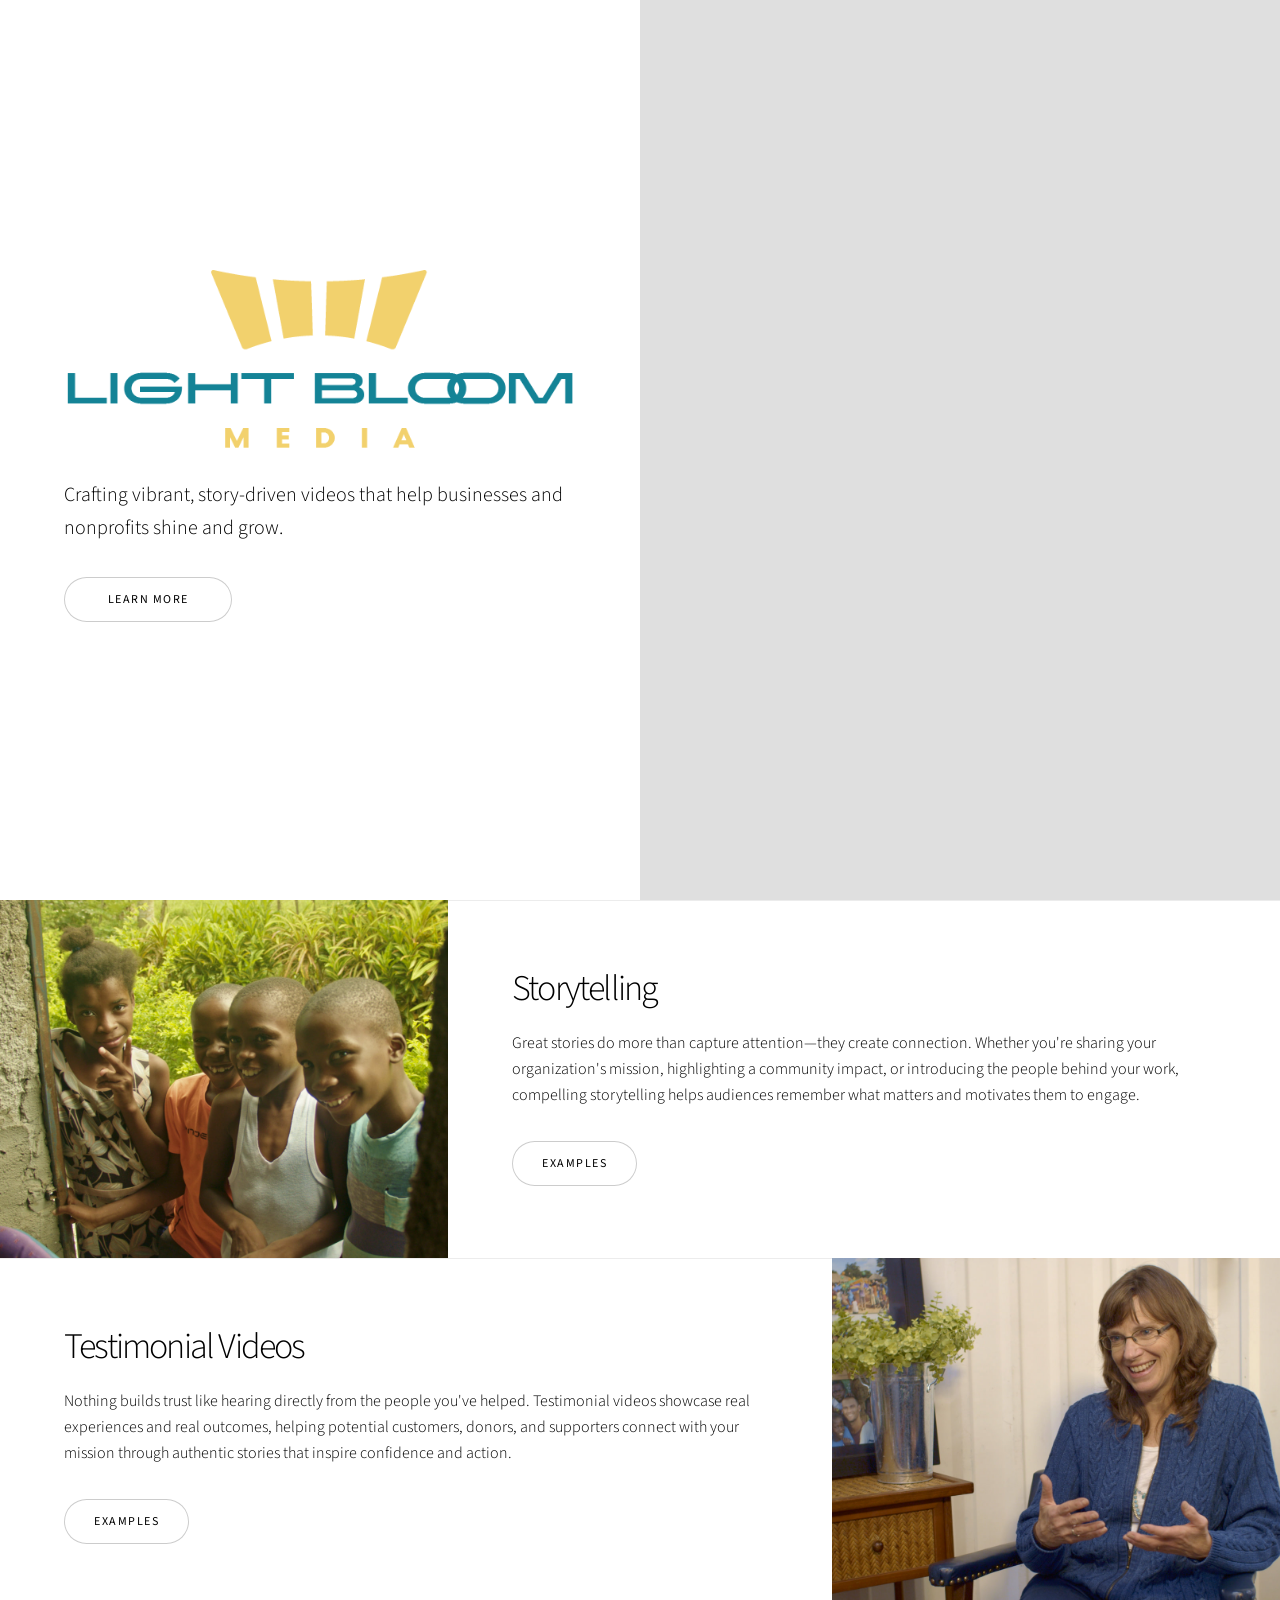
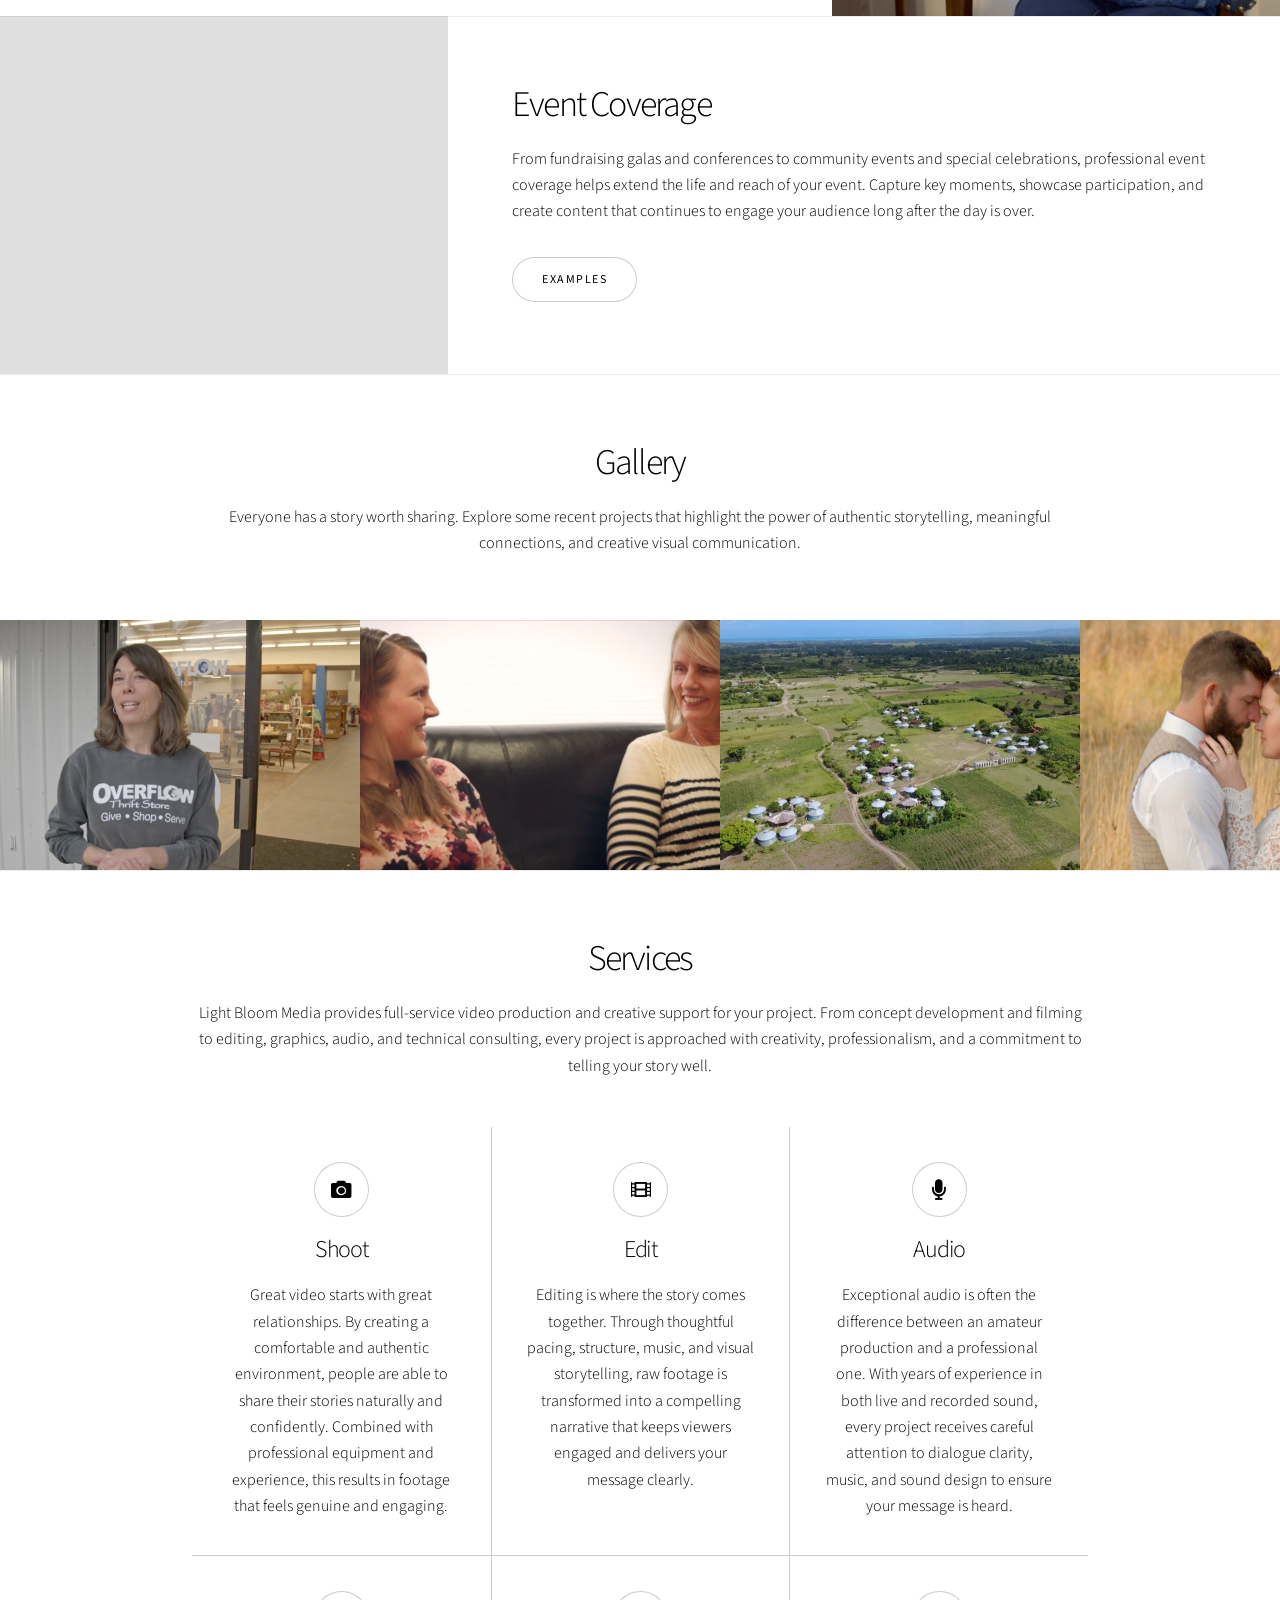
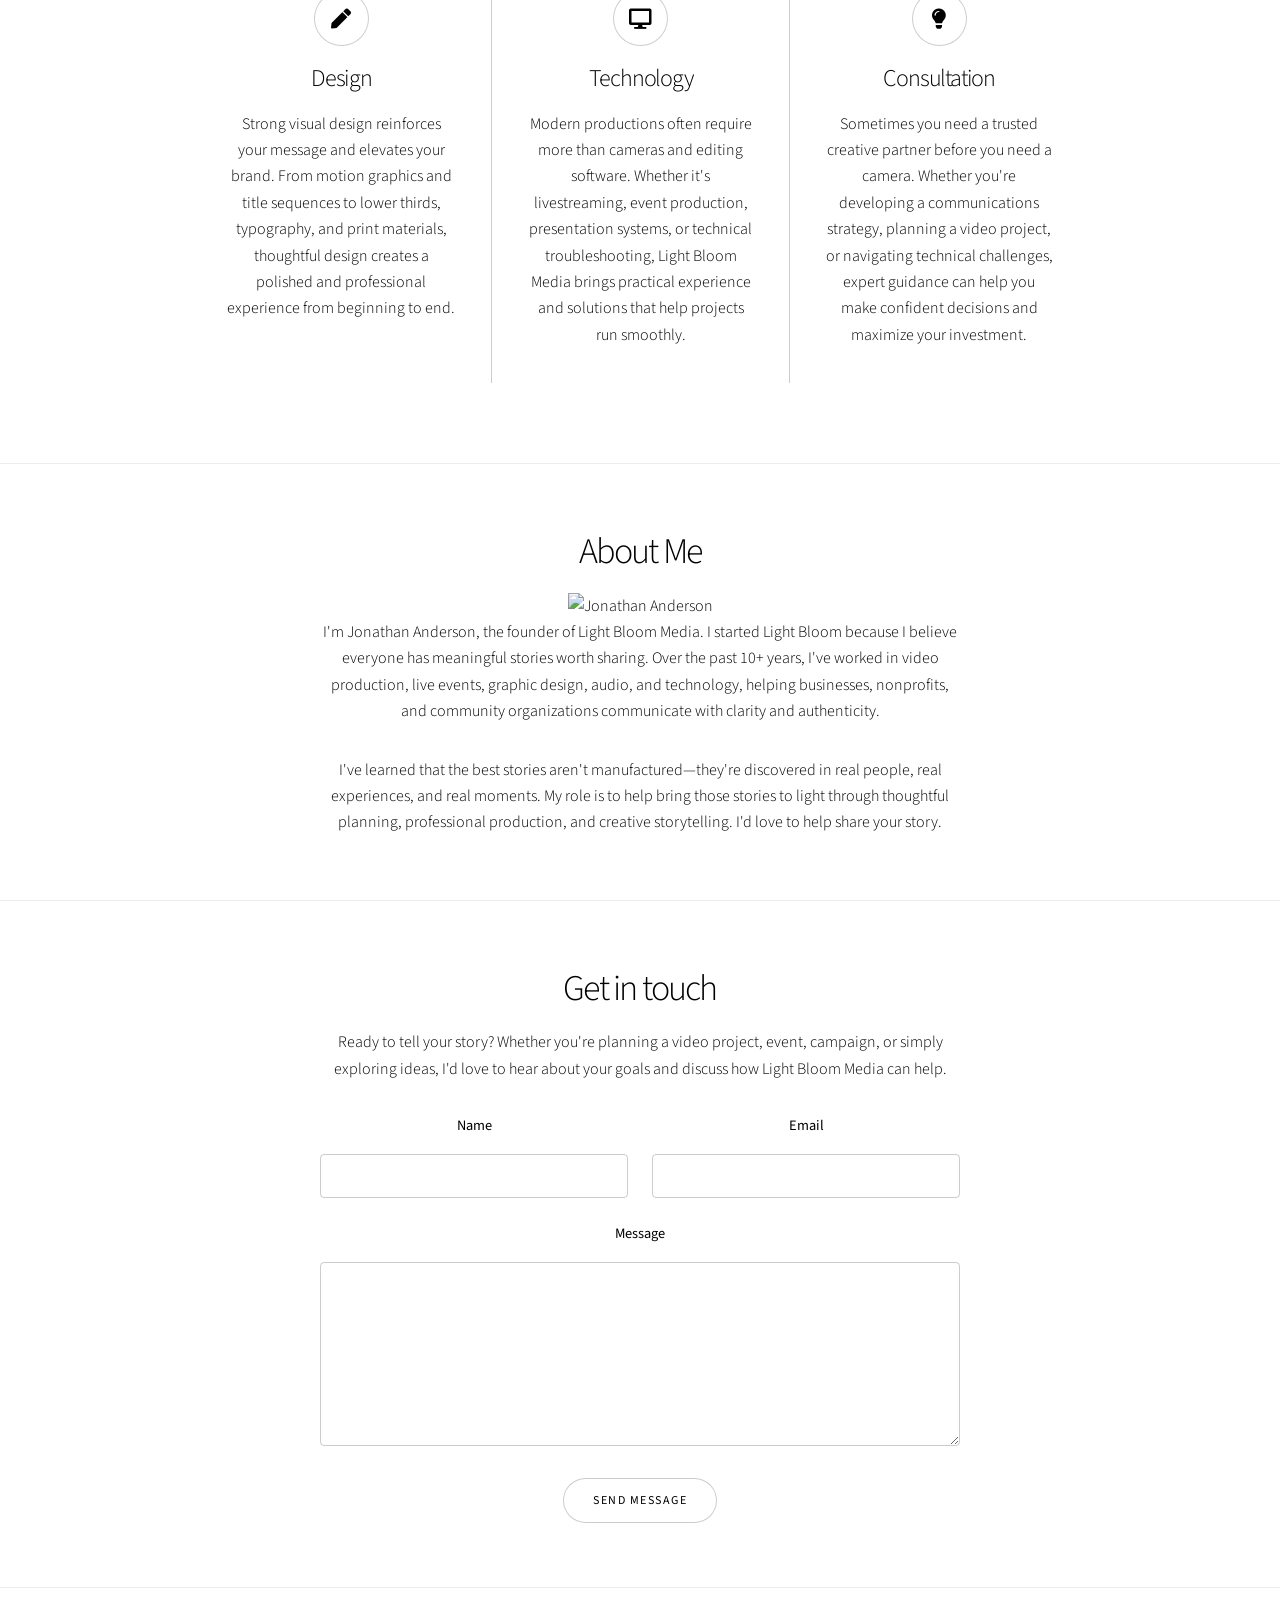
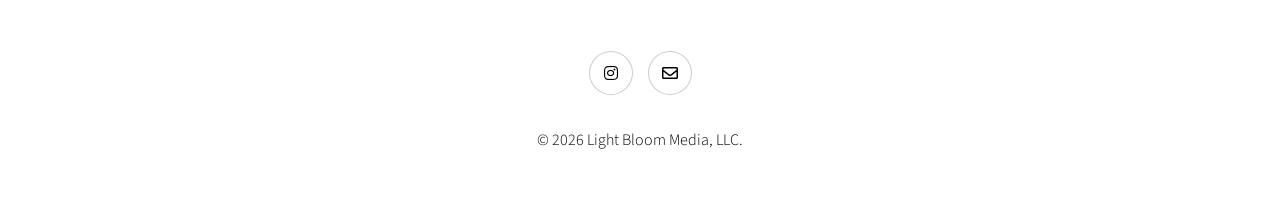
==== commit 1296655e: "Add files via upload" ====
--- a/index.html
+++ b/index.html
@@ -323,18 +323,48 @@
 				<!-- 6.5 -->
 					<section class="wrapper style1 align-center">
 						<div class="inner medium">
-							<h2>About Me</h2>
-							<p>I'm Jonathan Anderson, the founder of Light Bloom Media. I started Light Bloom because I believe every organization has meaningful stories worth sharing. Over the past 10+ years, I've worked in video production, live events, graphic design, audio, and technology, helping businesses, nonprofits, and community organizations communicate with clarity and authenticity. I've learned that the best stories aren't manufactured—they're discovered in real people, real experiences, and real moments. My role is to help bring those stories to light through thoughtful planning, professional production, and creative storytelling. Whether you're looking to inspire donors, connect with customers, celebrate a milestone, or share your mission, I'd love to help tell your story.</p>
-
-						</div>
-					</section>	
+					  		<h2>About Me</h2>
+					 	<div class="about-container">
+					            <img src="images/jonathan.jpg" alt="Jonathan Anderson" class="about-photo">
+					            <div class="about-text">
+					                <p>I'm Jonathan Anderson, the founder of Light Bloom Media. I started Light Bloom because I believe everyone has meaningful stories worth sharing. Over the past 10+ years, I've worked in video production, live events, graphic design, audio, and technology, helping businesses, nonprofits, and community organizations communicate with clarity and authenticity.</p>
+
+					                <p>I've learned that the best stories aren't manufactured—they're discovered in real people, real experiences, and real moments. My role is to help bring those stories to light through thoughtful planning, professional production, and creative storytelling. I'd love to help share your story.</p>
+					            </div>
+					        </div>
+					    </div>
+					</section>
 
 				<!-- Seven -->
 					<section class="wrapper style1 align-center">
 						<div class="inner medium">
 							<h2>Get in touch</h2>
 							<p>Ready to tell your story? Whether you're planning a video project, event, campaign, or simply exploring ideas, I'd love to hear about your goals and discuss how Light Bloom Media can help.</p>
-							<form method="POST" action="/api/contact">
+							<form method="POST" action="https://formspree.io/f/mqevzwvq">
+  								<input type="text" name="_gotcha" style="display:none">
+  								<div class="fields">
+  									<div class="field half">
+      									<label for="name">Name</label>
+      										<input type="text" name="name" id="name">
+    								</div>
+    								<div class="field half">
+      									<label for="email">Email</label>
+							     		<input type="email" name="email" id="email">
+							    	</div>
+							    	<div class="field">
+							      		<label for="message">Message</label>
+							      		<textarea name="message" id="message" rows="6"></textarea>
+							    	</div>
+							  </div>
+							  <ul class="actions special">
+							    <li>
+							      <input type="submit" value="Send Message">
+							    </li>
+							  </ul>
+							</form>
+
+
+<!--
 								<div class="fields">
 									<div class="field half">
 										<label for="name">Name</label>
@@ -353,7 +383,7 @@
 									<li><input type="submit" name="submit" id="submit" value="Send Message" /></li>
 								</ul>
 							</form>
-
+-->
 						</div>
 					</section>
 
@@ -387,6 +417,25 @@
 			<script src="assets/js/breakpoints.min.js"></script>
 			<script src="assets/js/util.js"></script>
 			<script src="assets/js/main.js"></script>
+			<script>const form = document.querySelector('form');
+				form.addEventListener('submit', async (e) => {
+					e.preventDefault();
+
+			  const response = await fetch(form.action, {
+			    method: 'POST',
+			    body: new FormData(form),
+			    headers: {
+			      Accept: 'application/json'
+			    }
+			  });
+
+			  if (response.ok) {
+			    window.location.href = '/thank-you.html';
+			  } else {
+			    alert('Sorry, there was a problem sending your message. Please try again.');
+			  }
+			});
+			</script>
 
 	</body>
 </html>
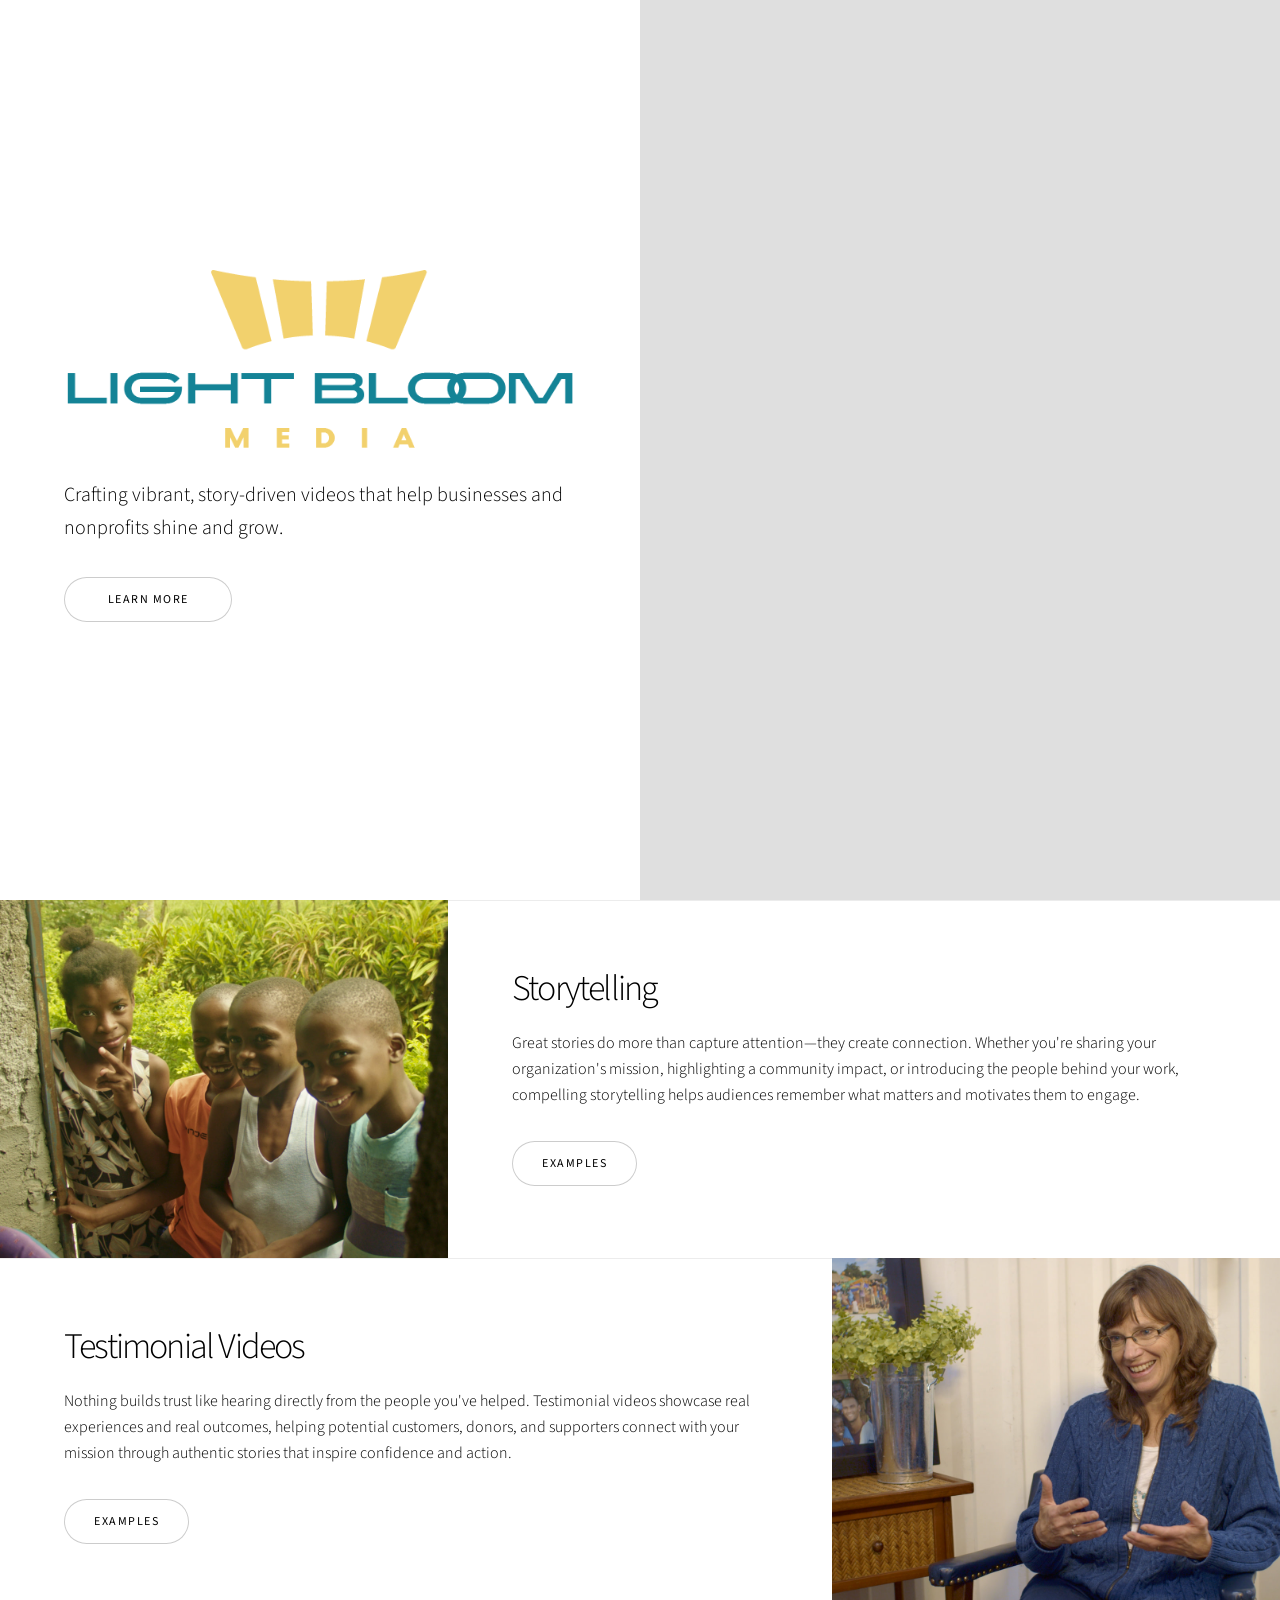
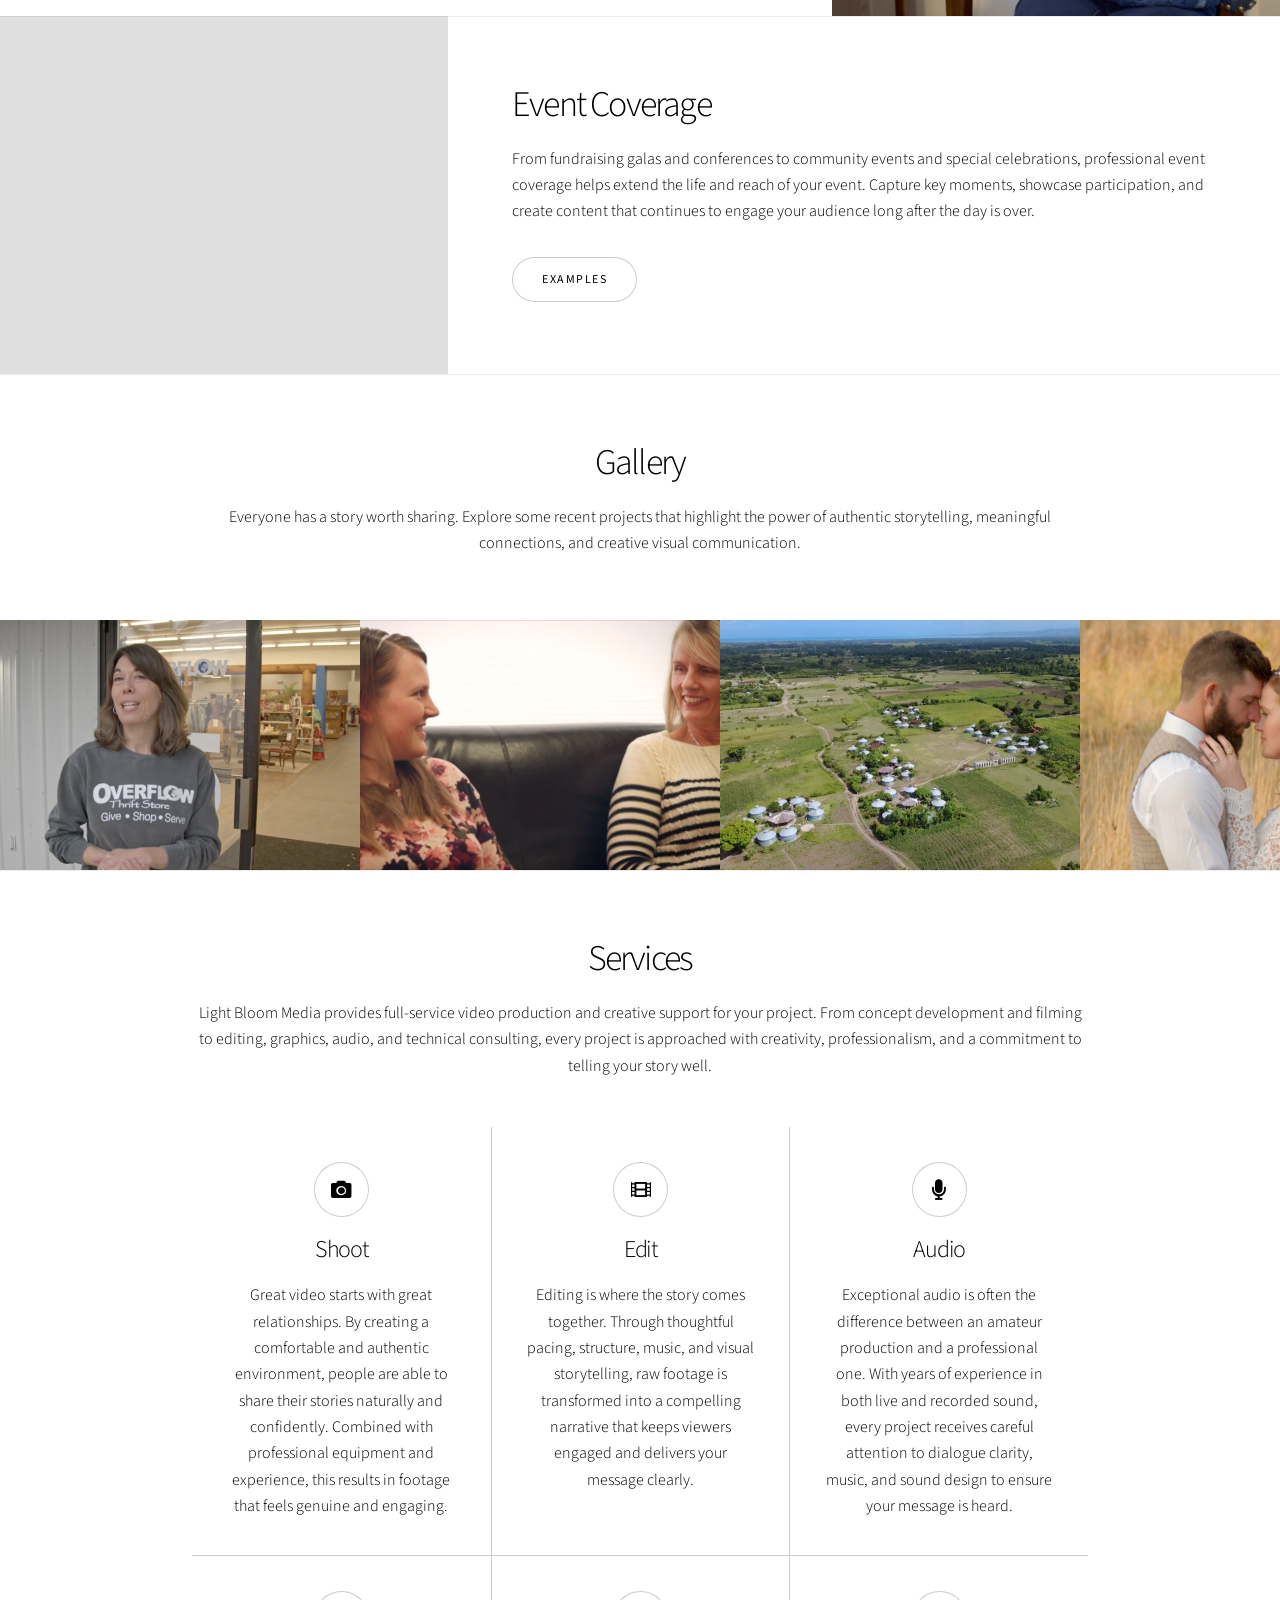
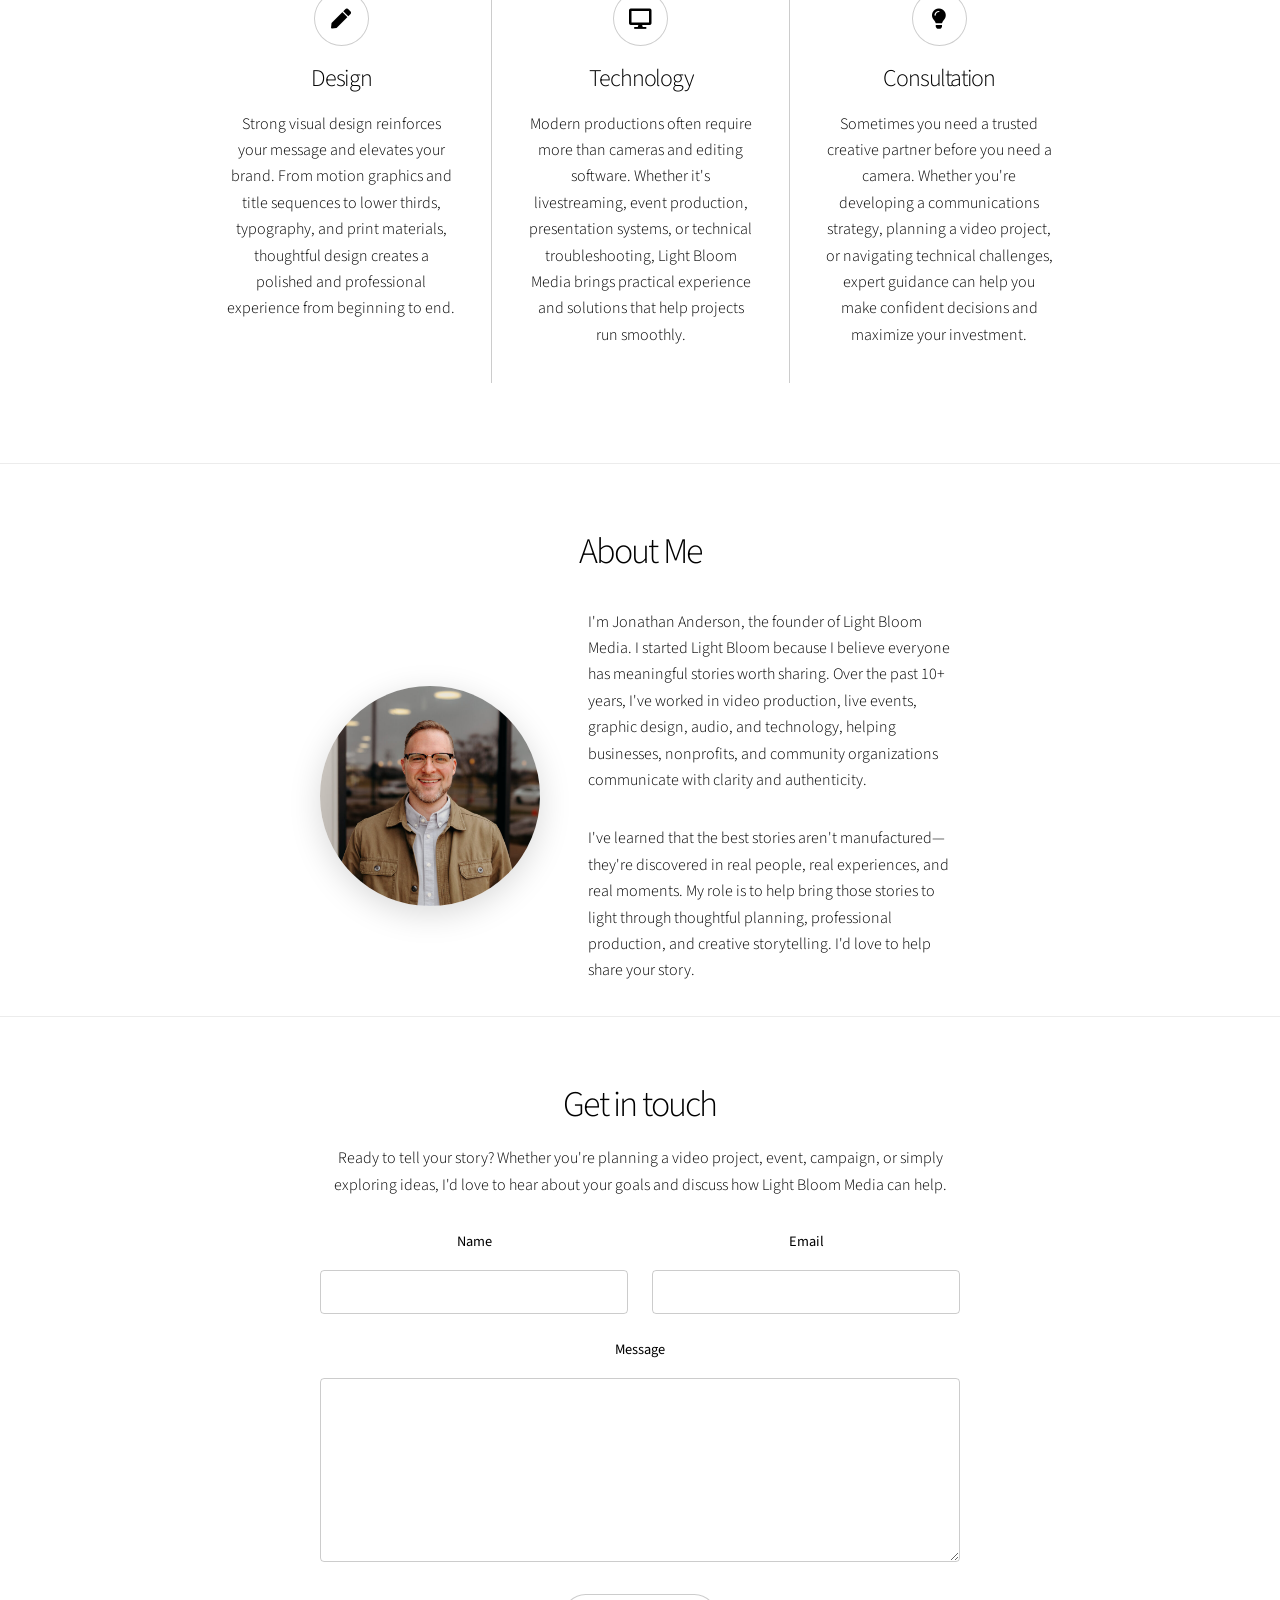
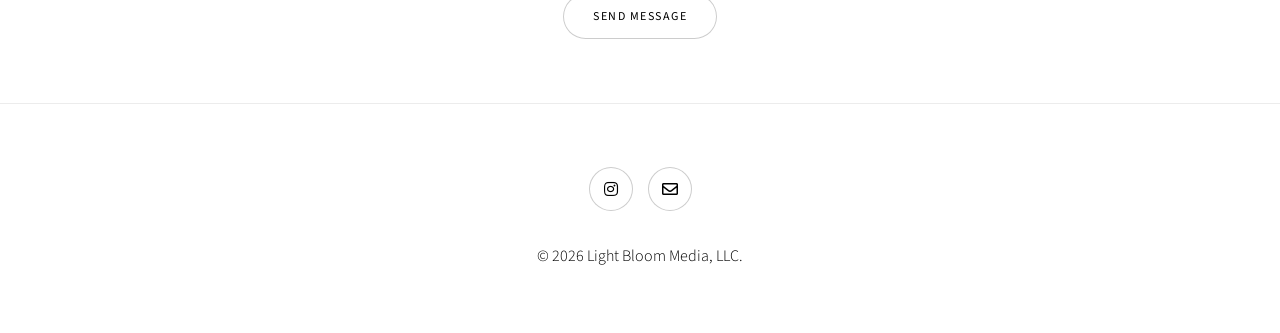
==== commit f517d26e: "Add files via upload" ====
--- a/index.html
+++ b/index.html
@@ -97,7 +97,7 @@
 							<div class="gallery style2 medium lightbox onscroll-fade-in">
 								
 								<article>
-									<a href="https://youtu.be/zfo6yn4j-vM?si=Jwyz22URP2anFP8B" class="image" target="_blank">
+									<a href="https://www.youtube.com/watch?v=zfo6yn4j-vM&list=PLyE-JrqQ3LCCTomAcAyaFTqkDy0axNhJ5&index=1" class="image" target="_blank">
 										<img src="images/gallery/thumbs/Overflow02_Thumb.jpg" alt="" />
 									</a>
 									<div class="caption">
@@ -110,7 +110,7 @@
 								</article>
 
 								<article>
-									<a href="https://youtu.be/YZbrfVzcMxw?si=xcRbR5KcUyZwLhSa" class="image" target="_blank">
+									<a href="https://www.youtube.com/watch?v=YZbrfVzcMxw&list=PLyE-JrqQ3LCB4bXuqqBuqketXO3jyj4_7&index=1" class="image" target="_blank">
 										<img src="images/gallery/thumbs/Obria01_Thumb.jpg" alt="" />
 									</a>
 									<div class="caption">
@@ -122,7 +122,7 @@
 									</div>
 								</article>
 								<article>
-									<a href="https://youtu.be/iaEE2YuQV08?si=D22RiLDFnsC9GdOX" class="image" target="_blank">
+									<a href="https://www.youtube.com/watch?v=iaEE2YuQV08&list=PLaupS4gSAiJc" class="image" target="_blank">
 										<img src="images/gallery/thumbs/GoServ01_Thumb.jpg" alt="" />
 									</a>
 									<div class="caption">
@@ -134,7 +134,7 @@
 									</div>
 								</article>
 								<article>
-									<a href="https://youtu.be/Cdg1iQUGsQk?si=qFujRtHtUBbdiPmO" class="image" target="_blank">
+									<a href="https://www.youtube.com/watch?v=Cdg1iQUGsQk&list=PLyE-JrqQ3LCAVhJX-PYeJ0sXV6rfhnnhB" class="image" target="_blank">
 										<img src="images/gallery/thumbs/Wedding01_Thumb.jpg" alt="" />
 									</a>
 									<div class="caption">
--- a/assets/css/main.css
+++ b/assets/css/main.css
@@ -8260,6 +8260,44 @@
 		border-top-color: rgba(0, 0, 0, 0.2);
 	}
 
+	.about-container {
+	    display: flex;
+	    align-items: center;
+	    gap: 3rem;
+	    text-align: left;
+	    margin-top: 2rem;
+	}
+
+	.about-photo {
+	    width: 220px;
+	    height: 220px;
+	    border-radius: 50%;
+	    object-fit: cover;
+	    flex-shrink: 0;
+	    box-shadow: 0 0.5rem 2rem rgba(0,0,0,0.15);
+	}
+
+	.about-text {
+	    flex: 1;
+	}
+
+	.about-text p:last-child {
+	    margin-bottom: 0;
+	}
+
+	@media screen and (max-width: 736px) {
+	    .about-container {
+	        flex-direction: column;
+	        text-align: center;
+	    }
+
+	    .about-photo {
+	        width: 180px;
+	        height: 180px;
+	    }
+	}
+
+
 /* Wrapper */
 
 	#wrapper {
